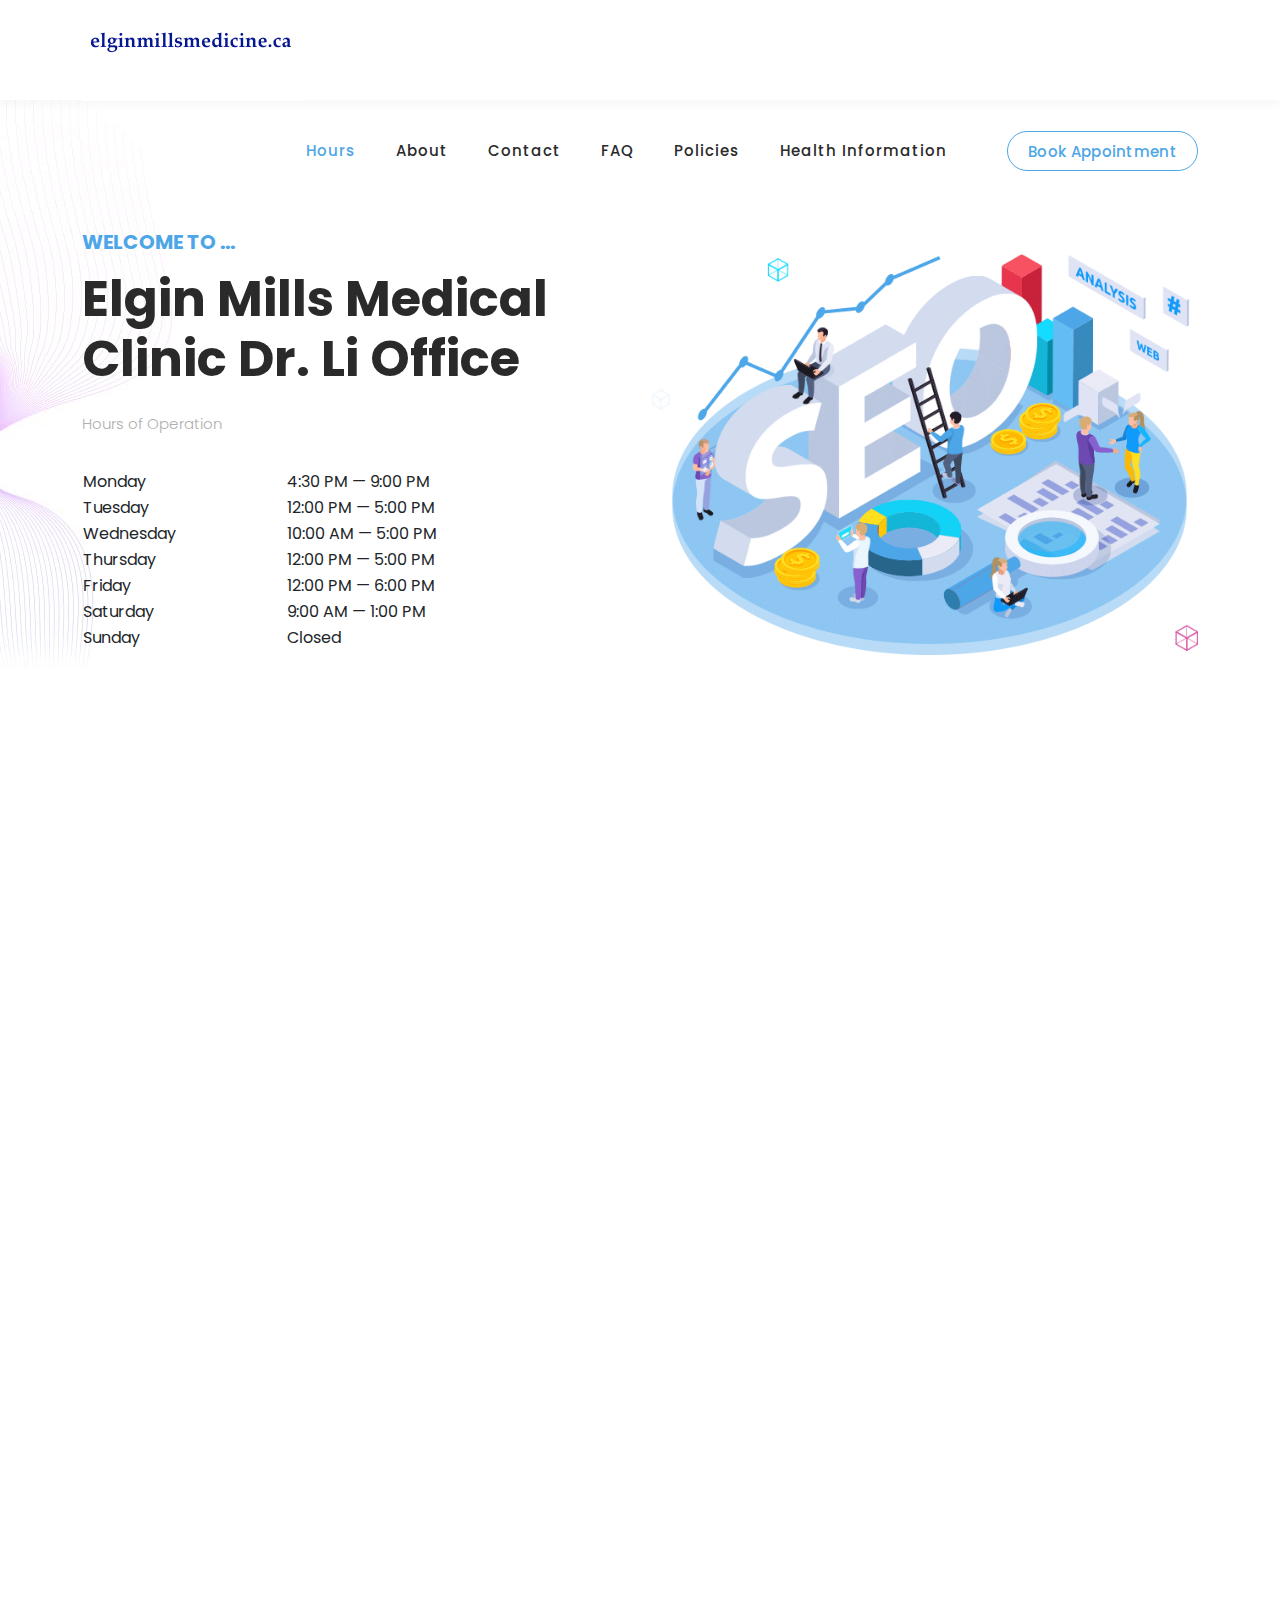
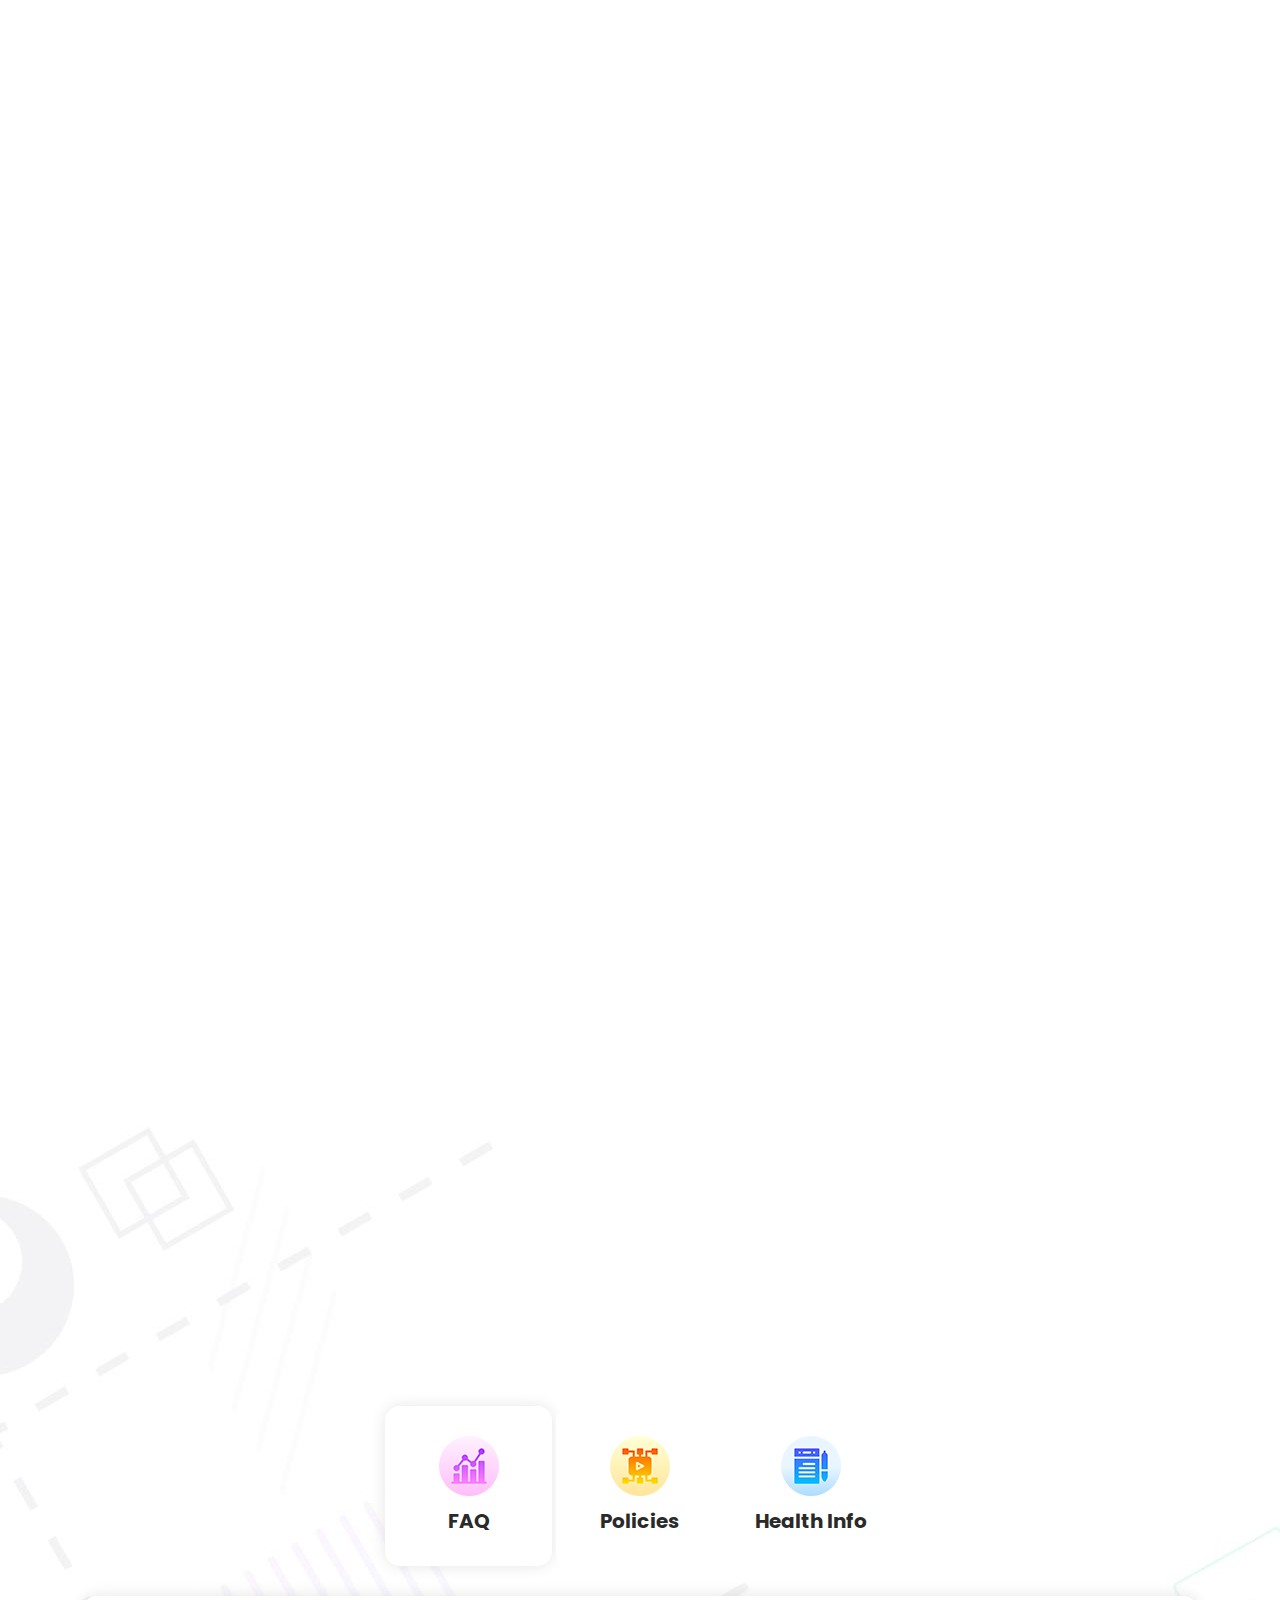
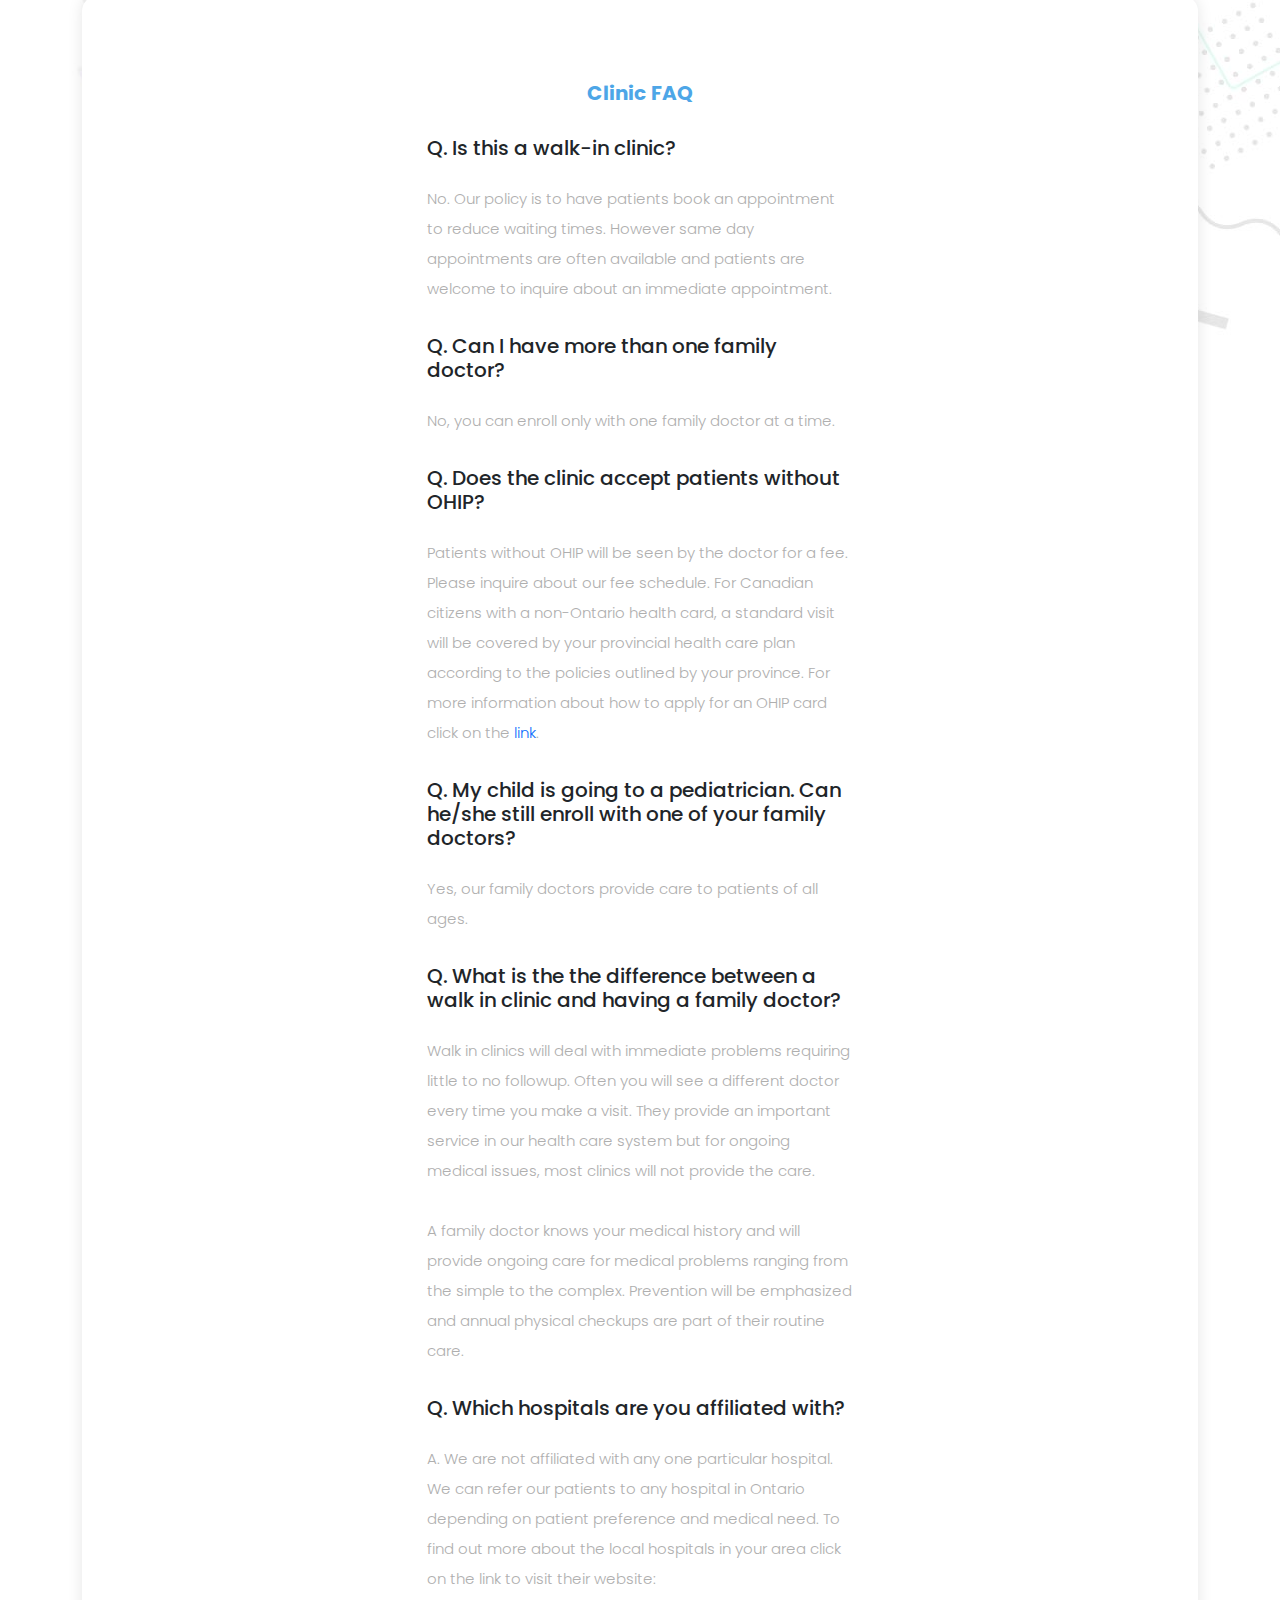
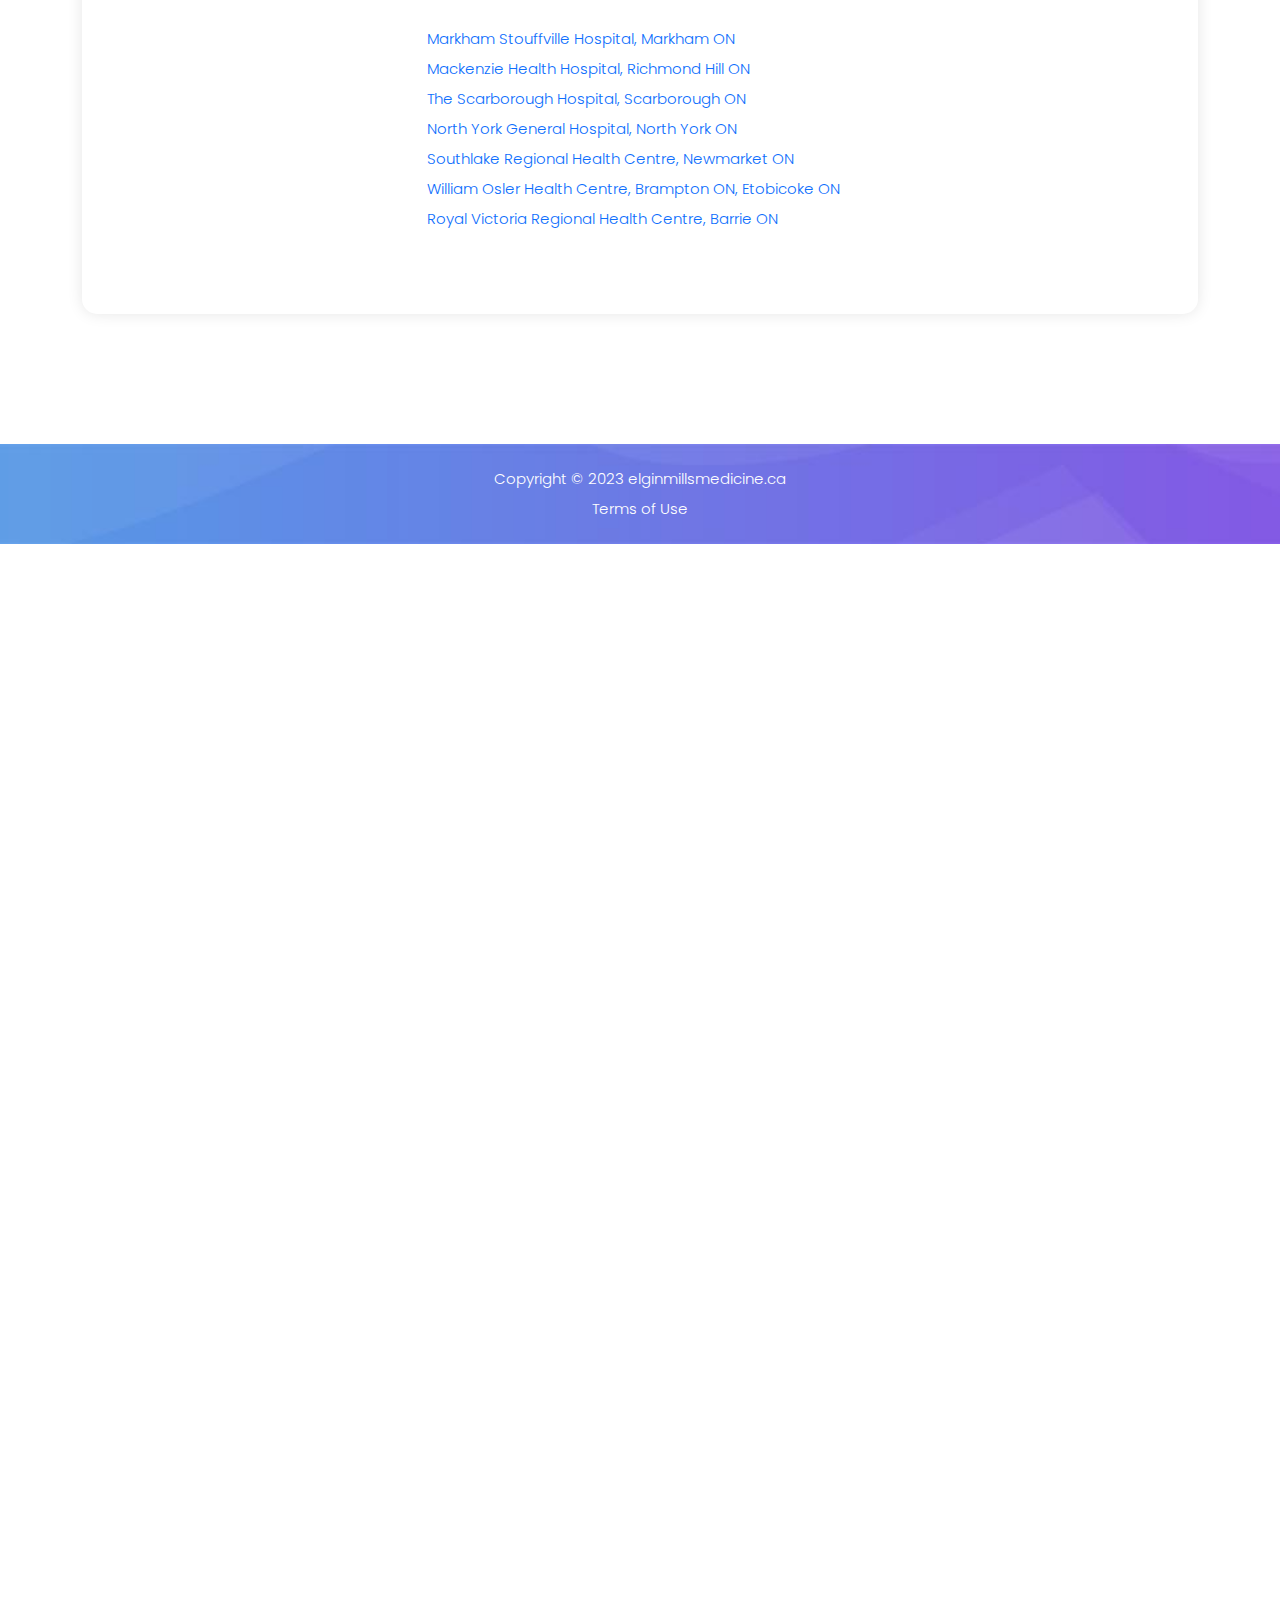
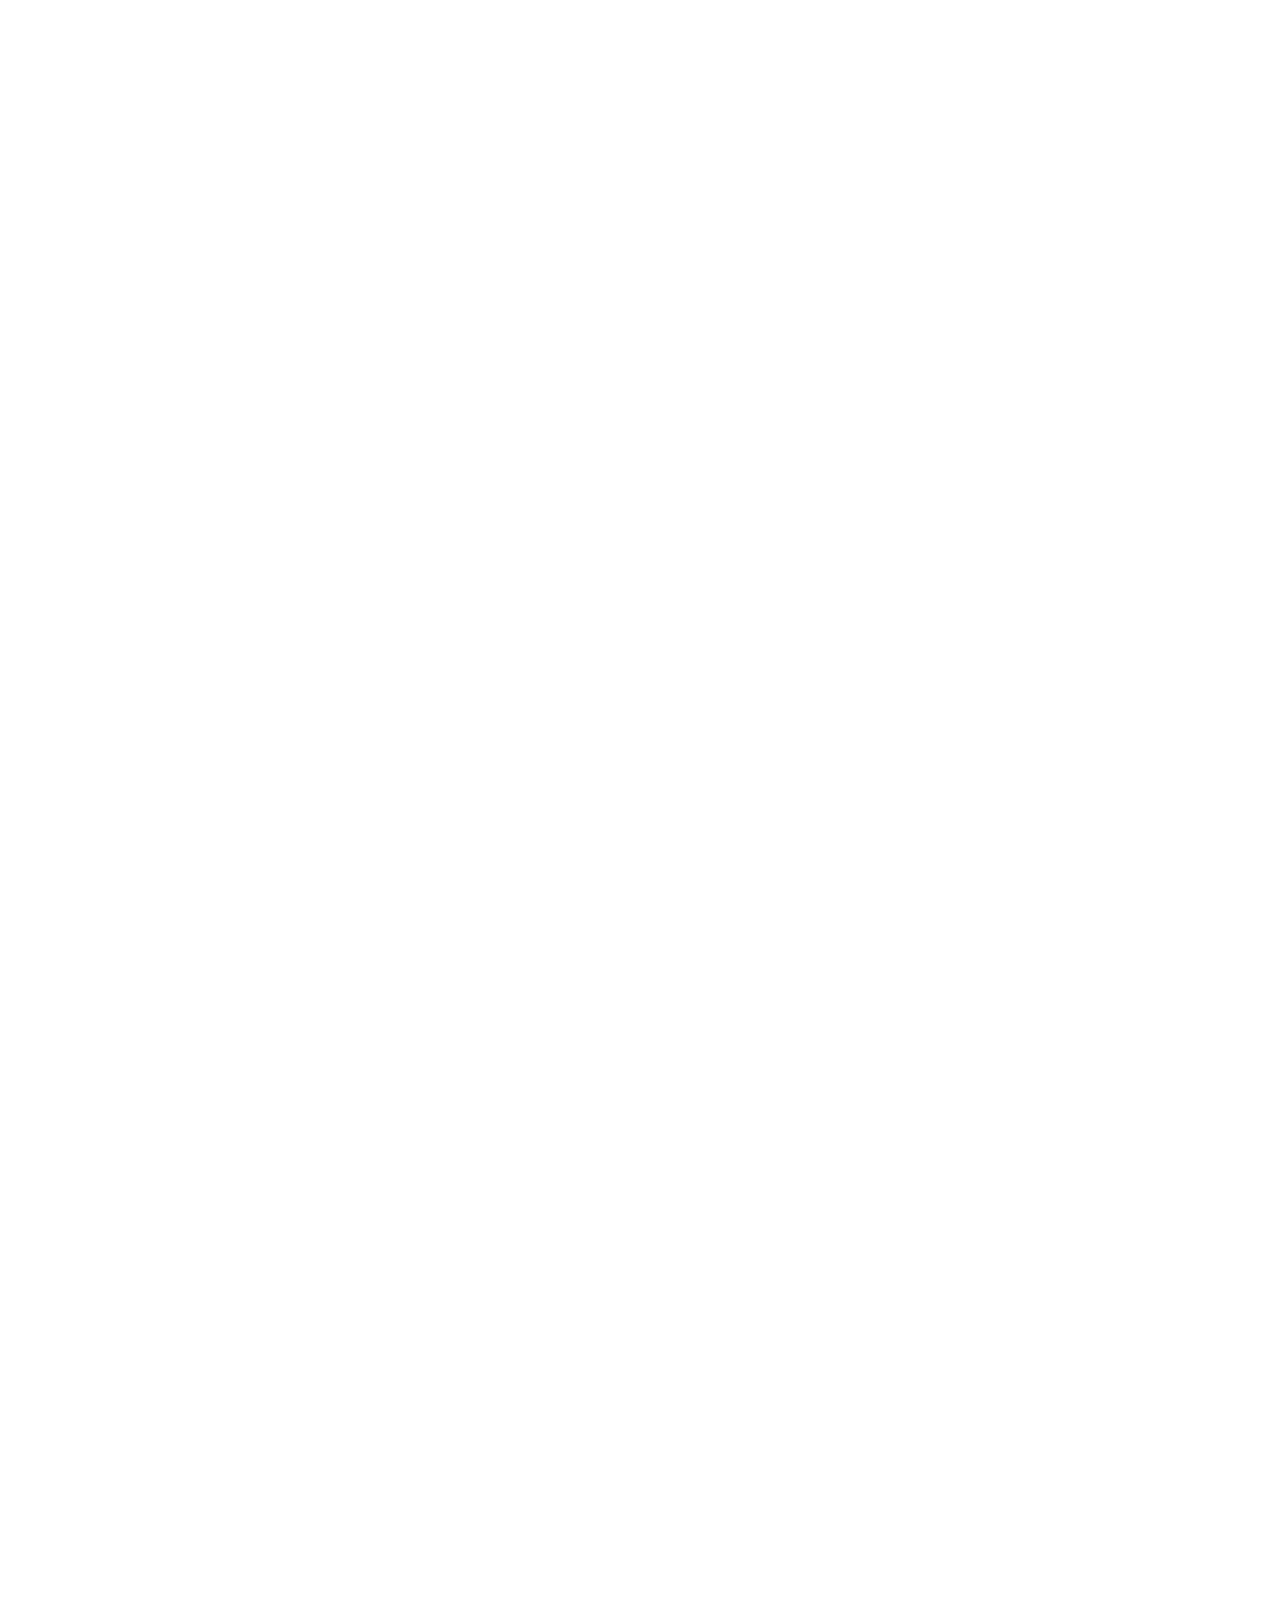
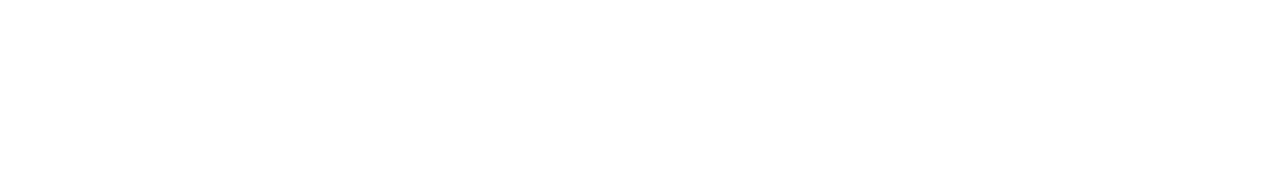
==== index.html @ 233da667 "Update and rename homepage_3.html to index.html" ====
<!DOCTYPE html>
<html lang="en">

  <head>

    <meta charset="UTF-8">
    <meta name="viewport" content="width=device-width, initial-scale=1, shrink-to-fit=no">
    <meta name="description" content="">
    <meta name="author" content="">
    <link rel="preconnect" href="https://fonts.googleapis.com">
    <link rel="preconnect" href="https://fonts.gstatic.com" crossorigin>
    <link href="https://fonts.googleapis.com/css2?family=Poppins:wght@100;200;300;400;500;600;700;800;900&display=swap" rel="stylesheet">

    <title>Test Website</title>

    <!-- Bootstrap core CSS -->
    <link href="vendor/bootstrap/css/bootstrap.min.css" rel="stylesheet">


    <!-- Additional CSS Files -->
    <link rel="stylesheet" href="assets/css/fontawesome.css">
    <link rel="stylesheet" href="assets/css/templatemo-digimedia-v3.css">
    <link rel="stylesheet" href="assets/css/animated.css">
    <link rel="stylesheet" href="assets/css/owl.css">
<!--

TemplateMo 568 DigiMedia

https://templatemo.com/tm-568-digimedia

-->
  </head>

<body>

  <!-- ***** Preloader Start ***** -->
  <div id="js-preloader" class="js-preloader">
    <div class="preloader-inner">
      <span class="dot"></span>
      <div class="dots">
        <span></span>
        <span></span>
        <span></span>
      </div>
    </div>
  </div>
  <!-- ***** Preloader End ***** -->

  <!-- Pre-header Starts 
  <div class="pre-header">
    <div class="container">
      <div class="row">
        <div class="col-lg-8 col-sm-8 col-7">
          <ul class="info">
            <li><a href="#"><i class="fa fa-envelope"></i>digimedia@company.com</a></li>
            <li><a href="#"><i class="fa fa-phone"></i>010-020-0340</a></li>
          </ul>
        </div>
        <div class="col-lg-4 col-sm-4 col-5">
          <ul class="social-media">
            <li><a href="#"><i class="fa fa-facebook"></i></a></li>
            <li><a href="#"><i class="fa fa-behance"></i></a></li>
            <li><a href="#"><i class="fa fa-twitter"></i></a></li>
            <li><a href="#"><i class="fa fa-dribbble"></i></a></li>
          </ul>
        </div>
      </div>
    </div>
  </div>
   Pre-header End -->

  <!-- ***** Header Area Start ***** -->
  <header class="header-area header-sticky wow slideInDown" data-wow-duration="0.75s" data-wow-delay="0s">
    <div class="container">
      <div class="row">
        <div class="col-12">
          <nav class="main-nav">
            <!-- ***** Logo Start ***** -->
            <a href="index.html" class="logo">
              <img src="assets/images/logo.png" alt="">
            </a>
            <!-- ***** Logo End ***** -->
            <!-- ***** Menu Start ***** -->
            <ul class="nav">
              <li class="scroll-to-section"><a href="#hours" class="active">Hours</a></li>
              <li class="scroll-to-section"><a href="#about">About</a></li>
              <li class="scroll-to-section"><a href="#contact">Contact</a></li>
              <li class="scroll-to-section"><a href="#minfo">FAQ</a></li>
              <li class="scroll-to-section"><a href="#minfo">Policies</a></li>
              <li class="scroll-to-section"><a href="#minfo">Health Information</a></li> 
              <li class="scroll-to-section"><div class="border-first-button"><a href="https://portal.indivicare.ca/b/emmc" target="_blank">Book Appointment</a></div></li> 
            </ul>        
            <a class='menu-trigger'>
                <span>Menu</span>
            </a>
            <!-- ***** Menu End ***** -->
          </nav>
        </div>
      </div>
    </div>
  </header>
  <!-- ***** Header Area End ***** -->

  <div class="main-banner wow fadeIn" id="hours" data-wow-duration="1s" data-wow-delay="0.5s">
    <div class="container">
      <div class="row">
        <div class="col-lg-12">
          <div class="row">
            <div class="col-lg-6 align-self-center">
              <div class="left-content show-up header-text wow fadeInLeft" data-wow-duration="1s" data-wow-delay="1s">
                <div class="row">
                  <div class="col-lg-12">
                    <h6>Welcome to ...</h6>
                    <h2>Elgin Mills Medical Clinic Dr. Li Office</h2>
                    <p>Hours of Operation</p>
                    <table style="border-collapse: collapse; width: 100%; margin-top: 20px;">
                      <tr>
                          <td><span style="display: inline-block; cursor: pointer; transition: color 0.3s;" class="operational-hours">Monday</span></td>
                          <td><span style="display: inline-block; cursor: pointer; transition: color 0.3s;" class="operational-hours">4:30 PM — 9:00 PM</span></td>
                      </tr>
                      <tr>
                          <td><span style="display: inline-block; cursor: pointer; transition: color 0.3s;" class="operational-hours">Tuesday</span></td>
                          <td><span style="display: inline-block; cursor: pointer; transition: color 0.3s;" class="operational-hours">12:00 PM — 5:00 PM</span></td>
                      </tr>
                      <tr>
                          <td><span style="display: inline-block; cursor: pointer; transition: color 0.3s;" class="operational-hours">Wednesday</span></td>
                          <td><span style="display: inline-block; cursor: pointer; transition: color 0.3s;" class="operational-hours">10:00 AM — 5:00 PM</span></td>
                      </tr>
                      <tr>
                          <td><span style="display: inline-block; cursor: pointer; transition: color 0.3s;" class="operational-hours">Thursday</span></td>
                          <td><span style="display: inline-block; cursor: pointer; transition: color 0.3s;" class="operational-hours">12:00 PM — 5:00 PM</span></td>
                      </tr>
                      <tr>
                          <td><span style="display: inline-block; cursor: pointer; transition: color 0.3s;" class="operational-hours">Friday</span></td>
                          <td><span style="display: inline-block; cursor: pointer; transition: color 0.3s;" class="operational-hours">12:00 PM — 6:00 PM</span></td>
                      </tr>
                      <tr>
                          <td><span style="display: inline-block; cursor: pointer; transition: color 0.3s;" class="operational-hours">Saturday</span></td>
                          <td><span style="display: inline-block; cursor: pointer; transition: color 0.3s;" class="operational-hours">9:00 AM — 1:00 PM</span></td>
                      </tr>
                      <tr>
                          <td><span style="display: inline-block;" class="operational-hours">Sunday</span></td>
                          <td>Closed</td>
                      </tr>
                    </table>
                  </div>
                  <!--
                  <div class="col-lg-12">
                    <div class="border-first-button scroll-to-section">
                      <a href="#contact">Free Quote</a>
                    </div>
                  </div>
                  -->
                </div>
              </div>
            </div>
            <div class="col-lg-6">
              <div class="right-image wow fadeInRight" data-wow-duration="1s" data-wow-delay="0.5s">
                <img src="assets/images/slider-dec-v3.png" alt="">
              </div>
            </div>
          </div>
        </div>
      </div>
    </div>
  </div>

  <div id="about" class="about section">
    <div class="container">
      <div class="row">
        <div class="col-lg-12">
          <div class="row">
            <div class="col-lg-6">
              <div class="about-left-image  wow fadeInLeft" data-wow-duration="1s" data-wow-delay="0.5s">
                <img src="assets/images/about-dec-v3.png" alt="">
              </div>
            </div>
            <div class="col-lg-6 align-self-center  wow fadeInRight" data-wow-duration="1s" data-wow-delay="0.5s">
              <div class="about-right-content">
                <div class="section-heading">
                  
                  <h4><em>ABOUT US</em></h4>
                  <div class="line-dec"></div>
                </div>
                <p>This website has been set up as a dynamic reference tool for your convenience. You can now easily find clinic information you may need, such as our physician and staff listings, clinic hours, policies, and directions to the clinic. Feel free to consult the patient handouts concerning visit preparations, common medical conditions and treatments that we provide, or our physicians’ individual sites to see who is taking new patients at this time.</p>
                
              </div>
            </div>
          </div>
        </div>
      </div>
    </div>
  </div>

  <div id="contact" class="contact-us section">
    <div class="container">
      <div class="row">
        <div class="col-lg-6 offset-lg-3">
          <div class="section-heading wow fadeIn" data-wow-duration="1s" data-wow-delay="0.5s">
            <!--<h6>Contact Us</h6>-->
            <h4><em>Contact</em> Us</h4>
            <div class="line-dec"></div>
          </div>
        </div>
        <div class="col-lg-12 wow fadeInUp" data-wow-duration="0.5s" data-wow-delay="0.25s">
          <form id="contact" action="" method="post">
            <div class="row">
              <div class="col-lg-12">
                <div class="contact-dec">
                  <img src="assets/images/contact-dec-v3.png" alt="">
                </div>
              </div>
              <div class="col-lg-5">
                <div id="map"> 
                  <iframe src="https://www.google.com/maps/embed?pb=!1m18!1m12!1m3!1d46000.54580742941!2d-79.45736578696709!3d43.896560199179845!2m3!1f0!2f0!3f0!3m2!1i1024!2i768!4f13.1!3m3!1m2!1s0x882b2a691e7198c5%3A0x353028f4ee068062!2sDr%20Xiao%20Qing%20Li!5e0!3m2!1sen!2sca!4v1693460345845!5m2!1sen!2sca" width="100%" height="636px" frameborder="0" style="border:0" allowfullscreen></iframe>
                </div>
              </div>
              <div class="col-lg-7">
                <div class="fill-form">
                  <div class="row">
                    <div class="icon-container">
                    <div class="d-flex align-items-center">
                      <div class="info-post col-lg-4">
                        <div class="icon">
                          <img src="assets/images/location-icon.png" alt=""> 
                          <br>
                          <h4>Location</h4>
                        </div>
                      </div>
                      <h3>hi</h3>
                    </div>
                    <div class="col-lg-4">
                      <div class="info-post">
                        <div class="icon">
                          <img src="assets/images/phone-icon.png" alt="">
                          <br>
                          <h4>Phone</h4>
                          
                        </div>
                      </div>
                    </div>
                    <div class="col-lg-4">
                      <div class="info-post">
                        <div class="icon">
                          <img src="assets/images/email-icon.png" alt="">
                          <br>
                          <h4>Email</h4>
                          
                        </div>
                      </div>
                    </div>
                    
                  </div>
                </div>
              </div>
            </div>
          </form>
        </div>
      </div>
    </div>
  </div>

  <div id="minfo" class="services section">
    <div class="container">
      <div class="row">
        <div class="col-lg-12">
          <div class="section-heading  wow fadeInDown" data-wow-duration="1s" data-wow-delay="0.5s">
            <!--<h6>More Information</h6>-->
            <h4>MORE <em>INFORMATION</em></h4>
            <div class="line-dec"></div>
          </div>
        </div>
        <div class="col-lg-12">
          <div class="naccs">
            <div class="grid">
              <div class="row">
                <div class="col-lg-12">
                  <div class="menu">
                    <div class="first-thumb active">
                      <div class="thumb">
                        <span class="icon"><img src="assets/images/service-icon-01.png" alt=""></span>
                        FAQ
                      </div>
                    </div>
                    <div>
                      <div class="thumb">                 
                        <span class="icon"><img src="assets/images/service-icon-02.png" alt=""></span>
                        Policies
                      </div>
                    </div>
                    <div>
                      <div class="thumb">                 
                        <span class="icon"><img src="assets/images/service-icon-03.png" alt=""></span>
                        Health Info
                      </div>
                    </div>
                  </div>
                </div> 
                <div class="col-lg-12">
                  <ul class="nacc">
                    <li class="active">
                      <div>
                        <div class="thumb">
                          <div class="row">
                            <div class="col-lg-6 mx-auto">
                              <div class="left-text">
                                <h4>Clinic FAQ</h4>
                                <h5>Q.  Is this a walk-in clinic?</h5>
                                <br>
                                <p font size="+1">No.  Our policy is to have patients book an appointment to reduce waiting times.  However same day appointments are often available and patients are welcome to inquire about an immediate appointment.</p>

                                <h5>Q.  Can I have more than one family doctor?</h5>
                                <br>
                                <p font size="+1">No, you can enroll only with one family doctor at a time.</p>
                                
                                <h5>Q.  Does the clinic accept patients without OHIP?</h5>
                                <br>
                                <p font size="+1">Patients without OHIP will be seen by the doctor for a fee.  Please inquire about our fee schedule.  For Canadian citizens with a non-Ontario health card, a standard visit will be covered by your provincial health care plan according to the policies outlined by your province.  For more information about how to apply for an OHIP card click on the <a href="http://www.health.gov.on.ca/en/public/programs/ohip/default.aspx">link</a>.</p>
                                

                                <h5>Q.  My child is going to a pediatrician.  Can he/she still enroll with one of your family doctors?</h5>
                                <br>
                                <p font size="+1">Yes, our family doctors provide care to patients of all ages.</p>
                                
                                <h5>Q.  What is the the difference between a walk in clinic and having a family doctor?</h5>
                                <br>
                                <p font size="+1">Walk in clinics will deal with immediate problems requiring little to no followup.  Often you will see a different doctor every time you make a visit.  They provide an important service in our health care system but for ongoing medical issues, most clinics will not provide the care. <br><br>
                                 A family doctor knows your medical history and will provide ongoing care for medical problems ranging from the simple to the complex.  Prevention will be emphasized and annual physical checkups are part of their routine care.
                                </p>
                                
                                <h5>Q.  Which hospitals are you affiliated with?</h5>
                                <br>
                                <p font size="+1">A.  We are not affiliated with any one particular hospital.  We can refer our patients to any hospital in Ontario depending on patient preference and medical need.  To find out more about the local hospitals in your area click on the link to visit their website:

                                  <br><br>
                                  <a href="www.msh.on.ca/">Markham Stouffville Hospital, Markham ON</a>
                                  <br>
                                  <a href="mackenziehealth.ca/">Mackenzie Health Hospital, Richmond Hill ON</a>
                                  <br>
                                  <a href="tsh.to/">The Scarborough Hospital, Scarborough ON</a>
                                  <br>
                                  <a href="www.nygh.on.ca/">North York General Hospital, North York ON</a>
                                  <br>
                                  <a href="www.southlakeregional.org/">Southlake Regional Health Centre, Newmarket ON</a>
                                  <br>
                                  <a href="www.williamoslerhc.on.ca/">William Osler Health Centre, Brampton ON, Etobicoke ON</a>
                                  <br>
                                  <a href="www.rvh.on.ca/">Royal Victoria Regional Health Centre, Barrie ON </a>
                                   
                                </p>
                                   
                                
                              </div>
                            </div>
                            <!-- <div class="col-lg-6 align-self-center">
                              <div class="right-image">
                                <img src="assets/images/services-image.jpg" alt="">
                              </div>
                            </div> -->
                          </div>
                        </div>
                      </div>
                    </li>
                    <li>
                      <div>
                        <div class="thumb">
                          <div class="row">
                            <div class="col-lg-6 mx-auto">
                              <div class="left-text">
                                <h4>Clinic Policies</h4>
                                <h5>General Office Policy</h5>
                                <p>
                                  <br>1. Your OHIP card must be presented at every visit. 
                                  <br>2. Please inform the receptionist of any changes to your address or phone number. 
                                  <br>3. A minimum of 24-hour notice is required to cancel your appointment, otherwise a missed appointment fee may be charged. 
                                  <br>4. Prescription renewals and requests will not be accepted by fax or phone. Please book an appointment if you need a prescription.
                                  <br>5. If Dr. Li is away and you have an acute illness, you may be seen in office by Dr. Tang, or you can go to your nearest walk-in clinic, urgent care clinic, or hospital emergency room.
                                  <br>6. Please be aware students and/or administrative volunteers may be working at the office under the supervision of regular staff.
                                  <br>
                                </p>
                                <h5>To improve scheduling & wait times</h5>
                                <p>
                                  <br>1. Please be on time for your appointment. If you are more than 15 minutes late you will be seen as a walk-in patient.
                                  <br>2. Please let the receptionist know the reason for your appointment at the time of booking. If it is a complicated problem, please ask for the last appointment of the day.
                                  <br>3. If you have multiple problems, please inform the doctor at the beginning of the visit (i.e. “I have three problems”). The doctor will not be able to address all your problems in one visit, however she can address the more serious problems and arrange for follow-up appointments.
                                  <br>
                                </p>
                                <h5>Results policy</h5>
                                <p>
                                  <br>All patients will receive a call from our office whether your results are normal or abnormal.  If your results are normal, the receptionist will tell you that your result is normal and that you do not need to come back to see your doctor. If your results are abnormal, the receptionist will tell you that your result is abnormal and that you need to book an appointment to see your doctor.
                                  <br><br>If you do not receive a call from us, either your phone number is not correct or some of your results are missing. It is your responsibility to call us back and inform us that you have not received your results.  
                                </p>
                                <table>
                                  <tr>
                                      <td><span class="operational-hours">Test</span></td>
                                      <td><span class="operational-hours">Turnaround Time</span></td>
                                  </tr>
                                  <tr>
                                      <td><span class="operational-hours">Diagnostic Imaging (Mammogram, Bone Density, X-Ray, Ultrasound, Nuclear Medicine, Fluoroscopy)</span></td>
                                      <td><span class="operational-hours">7 business days</span></td>
                                  </tr>
                                  <tr>
                                      <td><span class="operational-hours">Lab Results- Routine</span></td>
                                      <td><span class="operational-hours">7 business days</span></td>
                                  </tr>
                                  <tr>
                                      <td><span class="operational-hours">Lab Results- Public Health (e.g., HIV, STDs, VDRL, prenatal tests)</span></td>
                                      <td><span class="operational-hours">14 business days</span></td>
                                  </tr>
                                  <tr>
                                      <td><span class="operational-hours">MRI/CT Results</span></td>
                                      <td><span class="operational-hours">2 weeks</span></td>
                                  </tr>
                                  <tr>
                                      <td><span class="operational-hours">Paps, Biopsies</span></td>
                                      <td><span class="operational-hours">4 weeks</span></td>
                                  </tr>
                              </table>
                              <br>
                              <h5>Referrals</h5>
                              <br>
                              <p>
                                If a referral to a specialist is being made for you by our office, either our office or the specialist’s office will contact you with the appointment time. Our goal is to have and appointment date for you within two weeks of your visit to our clinic; however, due to wait lists at the specialist’s office, you may not be contacted within 2 weeks. Some specialists wait times are longer, for example: orthopedic surgeons and psychiatrists.  Please speak with the receptionist 
                                on your way out to find out how long the wait time is for your specialist. Please call us back after 2 weeks or 4 weeks depending on the type of specialist.
                              </p>
                              <br>
                              <h5>Controlled Medications</h5>
                              <br>
                              <p>
                                Some medications, such as sleeping pills (“benzodiazepines”), pain medications (“narcotics”) and ADHD medications have special prescribing rules. This is for your safety as these rules help you to minimize the risks of overuse and side effects, and ensure proper usage.
                                <br>
                                We do not prescribe controlled substances to patients who are not our patients. We do not provide refills earlier then the times decided at the prescribing visit. We ask that all patients receive these medications from only one doctor and fill these prescriptions at only one pharmacy. Any irregularities may lead to the medication no longer being prescribed.
                              </p>
                              <br>
                              <h5>Behaviours</h5>
                              <br>
                              <p>
                                Our front staff are specially chosen and trained to help patients. They are here to arrange your appointments with Dr. Li and specialists, communicate with hospitals and other health facilities when needed, help you to get all kinds of paperwork done and more.  They make every effort to make your visit as pleasant and comfortable as possible. In turn, we ask that your behaviour is respectful to our staff. There is a zero tolerance for abuse of any kind and any abuse may lead to your dismissal from the practice.
                                <br>
                                In order to provide you with the best possible care, a satisfactory doctor-patient relationship is necessary. If for any reason, this relationship becomes compromised, then it may be best for both parties to end the relationship. If this occurs you will be given written notification as per the CPSO guidelines, and as per the guidelines we will provide emergency medical care for up to three months or when you find a new family doctor, whichever comes first.
                              </p>
                              <br>
                              <h5>Privacy policy</h5>
                              <br>
                              <p>
                                We respect our patients and patient confidentiality. We will not disclose patient information to any 3rd party without the patient’s prior written consent (except when required by law). We ask for the same respect in return. If you have any comments or complaints, you can forward to Dr. Li by letter or you can speak with us directly. We do value your input. 
                              </p>
                              <br>
                              </div>
                            </div>
                            <!-- <div class="col-lg-6 align-self-center">
                              <div class="right-image">
                                <img src="assets/images/services-image-02.jpg" alt="">
                              </div>
                            </div> -->
                          </div>
                        </div>
                      </div>
                    </li>
                    <!---
                    <li>
                      <div>
                        <div class="thumb">
                          <div class="row">
                            <div class="col-lg-6 mx-auto">
                              <div class="left-text">
                                <h4>Clinic Health Information</h4>
                                <br>
                                <h5>AIDS</h5>
                                <br>
                                
                                <a href="http://www.nlm.nih.gov/medlineplus/aids.html">AIDS: MEDLINEplus - National Library of Medicine</a>
                                <br>

                                <a href="http://cdnaids.ca/">Canadian Aids Society</a>
                                <br>
                              
                                <a href="http://www.clearinghouse.cpha.ca/">Canadian HIV/AIDS Clearinghouse</a>
                                <br>
                              
                                <a href="http://www.catie.ca/">Community AIDS Treatment Information Exchange</a>
                                <br>
                              
                                <a href="http://www.hivnet.ubc.ca/e/home/">Canadian HIV Trials Network</a>
                                <br>
                              
                                <a href="http://www.aidslaw.ca/">Canadian HIV/AIDS Legal Network</a>
                                <br>
                              
                                <a href="http://www.phac-aspc.gc.ca/publicat/aids-sida/index.html">Health Canada - HIV and AIDS in Canada</a>
                                <br>
                              
                                <a href="http://www.pwn-wave.ca/">WAVE Women & AIDS Virtual Education</a>
                                <br>
                                
                                <br>
                                <h5>Allergies and Asthma</h5>
                                <br>

                                <a href="http://www.foodallergy.org/">Food Allergy & Anaphylaxis Network</a>
                                <br>
                              
                                <a href="http://www.aaaai.org/patients.stm">American Academy of Allergy, Asthma & Immunology-Patients & Consumers Center</a>
                                <br>
                              
                                <a href="http://www.anaphylaxis.org/">Anaphylaxis Canada</a>
                                <br>
                              
                                <a href="http://www.asthma.ca/">Asthma Society of Canada</a>
                                <br>
                              
                                <a href="http://www.aaia.ca/">Allergy/Asthma Information Association</a>
                                <br>
                              
                                <a href="http://www.aaaai.org/patients.stm">Consumers Center</a>
                                <br>
                              
                            
                                <br>
                                <h5>Alternative Medicine</h5>
                                <br>
                              
                                <a href="http://www.healthy.net/">Health World Online</a>
                                <br>
                              
                                <a href="http://nccam.nih.gov/">National Center for Complementary and Alternative Medicine - National Institutes of Health</a>
                                <br>
                              
                                <a href="http://www.camline.ca/about/about.html">CAMline</a>
                                <br>
                              
                                <a href="http://www.nlm.nih.gov/medlineplus/druginfo/herb_All.html">Herbs and supplements - Medlineplus</a>
                                <br>
                              
                            
                                <br>
                                <h5>Alzheimer Disease</h5>
                              
                                <a href="http://www.alz.org/">Alzheimer's Association</a>
                                <br>
                              
                                <a href="http://www.nlm.nih.gov/medlineplus/alzheimersdisease.html">Alzheimer's Disease - MedlinePlus</a>
                                <br>
                              
                                <a href="http://www.alzheimer.ca/">Alzheimer Society Canada</a>
                                <br>
                              
                            
                                <br>
                                <h5>Arthritis</h5>
                                <br>
                              
                                <a href="http://www.nlm.nih.gov/medlineplus/arthritis.html">Arthritis - MedlinePlus</a>
                                <br>
                              
                                <a href="http://www.arthritis.org/">Arthritis Foundation</a>
                                <br>
                              
                                <a href="http://www.arthritis.ca/home.html">Arthritis Society</a>
                                <br>
                              
                                <a href="http://www.phac-aspc.gc.ca/seniors-aines/pubs/info_sheets/arthritis/arthritis_e.htm">Arthritis - Public health Agency of Canada</a>
                                <br>
                              
                            
                                <br>
                                <h5>Cancer</h5>
                              
                                <a href="http://www.bccancer.bc.ca/PPI/default.htm">B.C. Cancer Agency: Patients/Public Information</a>
                                <br>
                              
                                <a href="http://www.cancer.ca/">Canadian Cancer Society</a>
                                <br>
                              
                                <a href="http://www.cancer.gov/cancer_information/">Cancer.gov - US National Cancer Institute</a>
                                <br>
                              
                                <a href="http://www.leukemia.org/">Leukemia & Lymphoma Society</a>
                                <br>
                              
                                <a href="http://www.meds.com/">Medicine Online</a>
                                <br>
                              
                                <a href="http://www.plwc.org/portal/site/PLWC">People living with cancer - American Society of Clinical Oncology</a>
                                <br>
                              
                                <a href="http://www.ccac-accc.ca/">Colorectal Cancer Association of Canada</a>
                                <br>
                              
                                <a href="http://www.tctca.org/">Canadian Testicular Cancer Association</a>
                                <br>
                              
                            
                                <br>
                                <h5>Cardiovascular Problems</h5>
                                <br>
                              
                                <a href="http://www.americanheart.org/">American Heart Association</a>
                                <br>
                              
                                <a href="http://www.ccn.on.ca/">Cardiac Care Network of Ontario</a>
                                <br>
                              
                                <a href="http://ww1.heartandstroke.ca/">Heart and Stroke Foundation of Canada</a>
                                <br>
                              
                                <a href="http://www.vascularweb.org/">Vascular Web</a>
                                <br>
                              
                            
                                <br>
                                <h5>Children's Health</h5>
                                <br>
                              
                                <a href="http://www.phac-aspc.gc.ca/pau-uap/paguide/child_youth/">Canada's Physical Activity Guides for Children and Youth - Health Canada</a>
                                <br>
                              
                                <a href="http://www.caringforkids.cps.ca/">Caring For Kids - Canadian Paediatric Society</a>
                                <br>
                              
                                <a href="http://www.kidshealth.org/">Kids Health</a>
                                <br>
                              
                                <a href="http://www.phac-aspc.gc.ca/fasd-etcaf/index.html">Fetal Alcohol Spectrum Disorder - Public Health Agency of Canada</a>
                                <br>
                              
                                <a href="http://www.hc-sc.gc.ca/hl-vs/jfy-spv/children-enfants_e.html">Just for You: Kids - Health Canada</a>
                                <br>
                              
                                <a href="http://www.sickkids.on.ca/safekids/">Safe Kids Canada</a>
                                <br>
                              
                                <a href="http://www.immunize.cpha.ca/">Canadian Coalition for Immunization Awareness and Promotion</a>
                                <br>
                              
                                <a href="http://www.cich.ca/">Canadian Institute of Child Health</a>
                                <br>
                              
                                <a href="http://www.motherisk.org/">Motherisk</a>
                                <br>
                              
                                <a href="http://hc-sc.gc.ca/hl-vs/jfy-spv/children-enfants_e.html">Just for you - Children. Health Canada</a>
                                <br>
                              
                            
                                <br>
                                <h5>Disability</h5>
                                <br>
                              
                                <a href="http://www.ldonline.org/">LD Online (Learning Disabilities Online)</a>
                                <br>
                              
                                <a href="http://www.ldac-taac.ca/">Learning Disabilities Association of Canada</a>
                                <br>
                              
                                <a href="http://www.nlm.nih.gov/medlineplus/learningdisorders.html">Learning Disorders - MedlinePlus</a>
                                <br>
                              
                                <a href="http://www.nidmar.ca/index.htm">National Institute of Disability Management and Research</a>
                                <br>
                              
                                <a href="http://www.waramps.ca/">War Amps</a>
                                <br>
                              
                                <a href="http://www.ablelink.org/public/default.htm">Ability Online</a>
                                <br>
                              
                                <a href="http://www.cacl.ca/">Canadian Association for Community Living</a>
                                <br>
                              
                                <a href="http://www.cailc.ca/">Canadian Association of Independent Living Centres</a>
                                <br>
                              
                                <a href="http://www.canparaplegic.org/">Canadian Paraplegic Association</a>
                                <br>
                              
                            
                                <br>
                                <h5>Down Syndrome</h5>
                                <br>
                              
                                <a href="http://www.cdss.ca/">Canadian Down Syndrome Society</a>
                                <br>
                              
                                <a href="http://www.ndss.org/">National Down Syndrome Society</a>
                                <br>
                              
                            
                                <br>
                                <h5>Epilepsy</h5>
                                <br>
                              
                                <a href="http://www.epilepsymatters.com/">Canadian Epilepsy Alliance</a>
                                <br>
                              
                                <a href="http://www.nlm.nih.gov/medlineplus/epilepsy.html">Epilepsy - MedlinePlus</a>
                                <br>
                              
                                <a href="http://www.epilepsy.ca/">Epilepsy Canada</a>
                                <br>
                              
                            
                                <br>
                                <h5>Eye conditions and blindness</h5>
                                <br>
                              
                                <a href="http://www.opto.ca/">Canada Association of Optometrists</a>
                                <br>
                              
                                <a href="http://www.cnib.ca/">Canadian National Institute of the Blind</a>
                                <br>
                              
                                <a href="http://www.eyesite.ca/english/public-information/index.htm">Canadian Ophthalmological Society - Public Information</a>
                                <br>
                              
                                <a href="http://www.eyeinstitute.net/main.html">University of Ottawa Eye Institute</a>
                                <br>
                              
                                <a href="http://www.cma.ca/index.cfm/ci_id/46488/la_id/1.htm">Laser eye surgery - Canadian Ophthalmological Society</a>
                                <br>
                              
                            
                                <br>
                                <h5>Fitness</h5>
                                <br>
                              
                                <a href="http://www.phac-aspc.gc.ca/pau-uap/paguide/index.html">Canada's Physical Activity Guide</a>
                                <br>
                              
                                <a href="http://www.acsm.org/health+fitness/index.htm">Health and Fitness Information - American College of Sports Medicine</a>
                                <br>
                              
                                <a href="http://www.sportmedbc.com/">SportMed: Best Practices in Sport Health, Sport Safety, and Sport Training</a>
                                <br>
                              
                                <a href="http://www.nlm.nih.gov/medlineplus/sportsfitness.html">Sports Fitness - MedlinePlus</a>
                                <br>
                              
                                <a href="http://www.time-to-run.com/canada/index.html">Time to Run</a>
                                <br>
                              
                                <a href="http://www.alcoa.ca/">Active Living Coalition for Older Adults</a>
                                <br>
                              
                                <a href="http://www.phac-aspc.gc.ca/pau-uap/fitness/?rd=active_eng">Active Living - Public Health Agency of Canada</a>
                                <br>
                              
                                <a href="http://www.cflri.ca/">Canadian Fitness and Lifestyle Research Institute</a>
                                <br>
                              
                            
                                <br>
                                <h5>Food and Nutrition</h5>
                                <br>
                              
                                <a href="http://www.dietitians.ca/public/content/eat_well_live_well/english/index.asp">Eat Well, Live Well - Dietitians of Canada</a>
                                <br>
                              
                                <a href="http://www.hc-sc.gc.ca/fn-an/index_e.html">Food and Nutrition - Health Canada</a>
                                <br>
                              
                                <a href="http://www.inspection.gc.ca/english/fssa/concen/concene.shtml">Consumer Centre - Canadian Food Inspection Agency</a>
                                <br>
                              
                                <a href="http://www.eatrightontario.ca/Doorway.aspx">Eat Right Ontario</a>
                                <br>
                              
                            
                                <br>
                                <h5>Grief and Caregiving</h5>
                                <br>
                              
                                <a href="http://www.bereavedfamilies.net/">Bereaved Families Online Support Centre</a>
                                <br>
                              
                                <a href="http://www.vac-acc.gc.ca/clients/sub.cfm?source=health/caregiving">Caregiving - Veterans Affairs Canada</a>
                                <br>
                              
                                <a href="http://www.caregiver.on.ca/">Caregiver Network</a>
                                <br>
                              
                                <a href="http://www.alzheimer.ca/english/care/caregivers-intro.htm">Caregiver Support - Alzheimer Society</a>
                                <br>
                              
                                <a href="http://www.phare-lighthouse.com/en/default.aspx">Lighthouse: Children and Families (for Quebec residents)</a>
                                <br>
                              
                                <a href="http://www.virtualhospice.ca/">Canadian Virtual Hospice</a>
                                <br>
                              
                            
                                <br>
                                <h5>Hearing Disorders and Deafness</h5>
                                <br>
                              
                                <a href="http://www.canadianaudiology.ca/">Canadian Academy of Audiology - Consumer Information</a>
                                <br>
                              
                                <a href="http://www.chs.ca/index.html">Canadian Hearing Society</a>
                                <br>
                              
                                <a href="http://www.nlm.nih.gov/medlineplus/hearingdisordersdeafness.html">Hearing Disorders and Deafness - MedlinePlus</a>
                                <br>
                              
                                <a href="http://www.kadis.com/ta/tinnitus.htm">Tinnitus Association of Canada</a>
                                <br>
                              
                                <a href="http://www.thfc.ca/">Hearing Foundation of Canada</a>
                                <br>
                              
                            
                                <br>
                                <h5>Kidney Diseases</h5>
                                <br>
                              
                                <a href="http://www.nlm.nih.gov/medlineplus/kidneydiseasesgeneral.html">Kidney Diseases - MedlinePlus</a>
                                <br>
                              
                                <a href="http://www.kidney.ca/">Kidney Foundation of Canada</a>
                                <br>
                              
                                <a href="http://kidney.niddk.nih.gov/">National Kidney and Urologic Diseases Information Clearinghouse</a>
                                <br>
                              
                            
                                <br>
                                <h5>Men's Health</h5>
                                <br>
                              
                                <a href="http://www.cpcn.org/">Canadian Prostate Cancer Network</a>
                                <br>
                              
                                <a href="http://www.medbroadcast.com/channel_main.asp?channel_id=1002/">Men's Health - Medbroadcast.com</a>
                                <br>
                              
                                <a href="http://www.nlm.nih.gov/medlineplus/menshealthgeneral.html">Men's Health - MedlinePlus</a>
                                <br>
                              
                                <a href="http://www.library.utoronto.ca/medicine/prostate/">The Prostate Centre - University of Toronto</a>
                                <br>
                              
                                <a href="http://www.fda.gov/fdac/features/196_test.html">Testicular Cancer - US Food and Drug Administration</a>
                                <br>
                              
                                <a href="http://www.nlm.nih.gov/medlineplus/erectiledysfunction.html">Erectile Dysfunction - MedlinePlus</a>
                                <br>
                              
                                <a href="http://www.hc-sc.gc.ca/hl-vs/jfy-spv/men-hommes_e.html">Just for You: Men - Health Canada</a>
                                <br>
                              
                                <a href="http://www.mayoclinic.com/health/mens-health/MC99999">Men's Health Center - MayoClinic.com</a>
                                <br>
                              
                                <a href="http://www.prostatecancer.ca/">Prostate Cancer Research Foundation of Canada</a>
                                <br>
                              
                                <a href="http://www.tctca.org/">Canadian Testicular Cancer Association</a>
                                <br>
                              
                            
                                <br>
                                <h5>Mental Health</h5>
                                <br>
                              
                                <a href="http://www.aacap.org/page.ww?name=Resources+for+Families&amp;section=Resources+for+Families">American Academy of Child & Adolescent Psychiatry:Resources for Families</a>
                                <br>
                              
                                <a href="http://www.depression-screening.org/">depression-screening.org - National Mental Health Association</a>
                                <br>
                              
                                <a href="http://www.mentalhealth.com/">Internet Mental Health</a>
                                <br>
                              
                                <a href="http://www.cmha.ca/bins/content_page.asp?cid=3&amp;lang=1">Understanding Mental Illness - Canadian Mental Health Association</a>
                                <br>
                              
                                <a href="http://www.suicideprevention.ca/">Canadian Association for Suicide Prevention</a>
                                <br>
                              
                                <a href="http://www.cpa.ca/">Canadian Psychological Association</a>
                                <br>
                              
                                <a href="http://www.aacap.org/page.ww?section=Facts+for+Families&amp;name=Facts+for+Families">Facts for Families - American Academy of Child & Adolescent Psychiatry</a>
                                <br>
                              
                                <a href="http://www.cmha.ca/">Canadian Mental Health Association</a>
                                <br>
                              
                                <a href="http://publications.cpa-apc.org/browse/sections/5">Mental Illness Awareness Brochures - Canadian Psychiatric Association</a>
                                <br>
                              
                                <a href="http://www.fmm-mif.ca/">Mental Illness Foundation</a>
                                <br>
                              
                                <a href="http://www.schizophrenia.ca/">Schizophrenia Society of Canada</a>
                                <br>
                              
                                <a href="http://www.phac-aspc.gc.ca/ccdpc-cpcmc/topics/mental_e.html">Mental Illnesses - Public Health Agency of Canada</a>
                                <br>
                              
                                <a href="http://www.canmat.org/">Canadian Network for Mood and Anxiety Treatments</a>
                                <br>
                              
                            
                                <br>
                                <h5>Multiple Sclerosis</h5>
                                <br>
                              
                                <a href="http://www.msif.org/en/">Multiple Sclerosis International Federation</a>
                                <br>
                              
                                <a href="http://www.mssociety.ca/">Multiple Sclerosis Society of Canada</a>
                                <br>
                              
                            
                                <br>
                                <h5>Neurological Disorders</h5>
                                <br>
                              
                                <a href="http://www.ninds.nih.gov/health_and_medical/disorder_index.htm">National Institute of Neurological Disorders and Stroke:Information for Patients</a>
                                <br>
                              
                                <a href="http://canadianneuropathyassociation.org/">Canadian Neuropathy Association</a>
                                <br>
                              
                            
                                <br>
                                <h5>Osteoporosis</h5>
                                <br>
                              
                                <a href="http://www.pslgroup.com/OSTEOPOROSIS.HTM#TOPMENU">Osteoporosis - Doctor's Guide to the Internet</a>
                                <br>
                              
                                <a href="http://www.nof.org/">National Osteoporosis Foundation</a>
                                <br>
                              
                                <a href="http://www.osteoporosis.ca/english/home/default.asp?s=1">Osteoporosis Society of Canada</a>
                                <br>
                              
                            
                                <br>
                                <h5>Parkinson Disease</h5>
                                <br>
                              
                                <a href="http://www.michaeljfox.org/">Michael J. Fox Foundation for Parkinson's Research</a>
                                <br>
                              
                                <a href="http://www.parkinson.ca/">Parkinson Society of Canada</a>
                                <br>
                              
                                <a href="http://www.nlm.nih.gov/medlineplus/parkinsonsdisease.html">Parkinson's Disease - MedlinePlus</a>
                                <br>
                              
                                <a href="http://www.ninds.nih.gov/parkinsonsweb/index.htm">Parkinson's Disease Research Web</a>
                                <br>
                              
                                <a href="http://www.parkinsonquebec.ca/">Parkinson Society Quebec</a>
                                <br>
                              
                            
                                <br>
                                <h5>Plastic Surgery</h5>
                                <br>
                              
                                <a href="http://www.plasticsurgery.ca/">Canadian Society of Plastic Surgeons - Surgery information</a>
                                <br>
                              
                            
                                <br>
                                <h5>Poisoning</h5>
                                <br>
                              
                                <a href="http://www.aapcc.org/">American Association of Poison Control Centers</a>
                                <br>
                              
                            
                                <br>
                                <h5>Severe Acute Respiratory Syndrome (SARS)</h5>
                                <br>
                              
                                <a href="http://www.cdc.gov/ncidod/sars/">Centers for Disease Control (U.S.)</a>
                                <br>
                              
                                <a href="http://www.hc-sc.gc.ca/english/protection/warnings/sars/index.html">Health Canada Online</a>
                                <br>
                              
                                <a href="http://www.nlm.nih.gov/medlineplus/severeacuterespiratorysyndrome.html">Medline Plus</a>
                                <br>
                              
                                <a href="http://www.cma.ca/index.cfm/ci_id/3285/la_id/1.htm">Questions and Answers for the Public - Canadian Medical Association</a>
                                <br>
                              
                                <a href="http://www.who.int/csr/sars/en/">World Health Organization</a>
                                <br>
                              
                                <a href="http://www.phac-aspc.gc.ca/sars-sras/index.html">SARS Severe Acute Respiratory Syndrome - Public Health Agency of Canada</a>
                                <br>
                              
                            
                                <br>
                                <h5>Sexual Health</h5>
                                <br>
                              
                                <a href="http://www.sexualityandu.ca/home_e.aspx">www.sexualityandu.ca - Society of Obstetricians and Gynaecologists of Canada</a>
                                <br>
                              
                                <a href="http://www.siecus.org/">Sexuality Information and Education Council of the US</a>
                                <br>
                              
                            
                                <br>
                                <h5>Sexually Transmitted Diseases</h5>
                                <br>
                              
                                <a href="http://www.cdc.gov/nchstp/od/nchstp.html">National Center for HIV, STD and TB Prevention</a>
                                <br>
                              
                                <a href="http://www.phac-aspc.gc.ca/std-mts/">Sexual Health and Sexually Transmitted Infections - Health Canada</a>
                                <br>
                              
                                <a href="http://www.cdc.gov/nchstp/dstd/disease_info.htm">Sexually Transmitted Diseases Fact & Information</a>
                                <br>
                              
                                <a href="http://www.noah-health.org/en/infectious/std/">Ask Noah - about STDs</a>
                                <br>
                              
                            
                                <br>
                                <h5>Sleep Disorders</h5>
                                <br>
                              
                                <a href="http://www.rohcg.on.ca/programs-and-services/factsheets/sleep-disorders-disorders-e.cfm">Royal Ottawa Health Care Group - Sleep Disorders Centre</a>
                                <br>
                              
                                <a href="http://www.nlm.nih.gov/medlineplus/sleepdisorders.html">Sleep Disorders - MedlinePlus</a>
                                <br>
                              
                            
                                <br>
                                <h5>Smoking Cessation</h5>
                                <br>
                              
                                <a href="http://www.hc-sc.gc.ca/hecs-sesc/tobacco/index.html">Go smokefree - Health Canada</a>
                                <br>
                              
                                <a href="http://www.ncth.ca/index.html">National Clearinghouse on Tobacco and Health</a>
                                <br>
                              
                                <a href="http://tobacco.who.int/">Tobacco Free Initiative - World Health Organization</a>
                                <br>
                              
                                <a href="http://www.cdc.gov/tobacco/">Tobacco Information and Prevention Source - U.S. Centres for Disease Control</a>
                                <br>
                              
                                <a href="http://www.cctc.ca/">Canadian Council for Tobacco Control</a>
                                <br>
                              
                            
                                <br>
                                <h5>Substance Abuse</h5>
                                <br>
                              
                                <a href="http://www.ccsa.ca/">Canadian Centre on Substance Abuse</a>
                                <br>
                              
                                <a href="http://www.camh.net/">Centre for Addiction and Mental Health</a>
                                <br>
                              
                                <a href="http://ncadi.samhsa.gov/default.aspx">US National Clearinghouse for Alcohol and Drug Information</a>
                                <br>
                              
                            
                                <br>
                                <h5>Travel Medicine</h5>
                                <br>
                              
                                <a href="http://www.csih.org/en/travelhealth/index.asp">Canadian Society for International Health-Travellers' Health Centres</a>
                                <br>
                              
                                <a href="http://www.phac-aspc.gc.ca/tmp-pmv/pub_e.html">Information for Travellers - Health Canada</a>
                                <br>
                              
                                <a href="http://www.iamat.org/">International Association for Medical Assistance to Travellers (IAMAT)</a>
                                <br>
                              
                                <a href="http://www.cdc.gov/travel/">Centers for Disease Control and Prevention</a>
                                <br>
                              
                            
                                <br>
                                <h5>Women's Health</h5>
                                <br>
                              
                                <a href="http://www.cwhn.ca/">Canadian Women's Health Network</a>
                                <br>
                              
                                <a href="http://www.sogc.org/health/index_e.asp">Women's Health Information - Society of Obstetricians and Gynaecologists of Canada</a>
                                <br>
                              
                                <a href="http://hc-sc.gc.ca/hl-vs/jfy-spv/women-femmes_e.html">Just for You: Women - Health Canada</a>
                                <br>
                              
                                <a href="http://www.womenshealthmatters.ca/index.cfm">Women's Health Matters - Sunnybrook and Women's College Health Sciences Centre</a>
                                <br>
                              
                                <a href="http://www.wwwomen.com/category/health1.html">WWWomen: Health</a>
                                <br>
                              
                                <a href="http://www.motherisk.org/">Motherisk</a>
                                <br>
                              
                                <a href="http://www.sogc.org/health/index_e.asp">Women's Health Information - Society of Obstetricians and Gynaecologists of Canada</a>
                                <br>
                              
                                <a href="http://www.mayoclinic.com/findinformation/conditioncenters/centers.cfm?objectid=000D7300-6228-1B37-8D7E80C8D77A0000">Women's Health Center - MayoClinic.com</a>
                                <br>
                              
                                <a href="http://www.cewh-cesf.ca/">Centres of Excellence for Women's Health</a>
                                <br>
                              
                            
                                <br>
                                <h5>Wellness</h5>
                                <br>
                              
                                <a href="http://www.seekwellness.com/">Seek Wellness</a>
                                <br>
                              
                            
                                <br>
                                <h5>Blood and Blood Disorders</h5>
                                <br>
                              
                                <a href="http://www.bloodservices.ca/">Canadian Blood Services</a>
                                <br>
                              
                                <a href="http://www.hemophilia.ca/">Canadian Hemophilia Society</a>
                                <br>
                              
                                <a href="http://www.aamac.ca/#AP1">Aplastic Anemia and Myelodysplasia Association of Canada</a>
                                <br>
                              
                            
                                <br>
                                <h5>Breast Cancer</h5>
                                <br>
                              
                                <a href="http://www.cbcf.org/">Canadian Breast Cancer Foundation</a>
                                <br>
                              
                                <a href="http://www.bcsc.ca/">Breast Cancer Society of Canada</a>
                                <br>
                              
                                <a href="http://www.cbcn.ca/english/cbcn.php">Canadian Breast Cancer Network</a>
                                <br>
                              
                            
                                <br>
                                <h5>Gastrointestinal Problems</h5>
                                <br>
                              
                                <a href="http://digestive.niddk.nih.gov/">National Digestive Diseases Information Clearinghouse</a>
                                <br>
                              
                                <a href="http://www.ccfc.ca/English/index.html">Crohn's and Colitis Foundation of Canada</a>
                                <br>
                              
                            
                                <br>
                                <h5>News Sites</h5>
                                <br>
                              
                                <a href="http://www.hc-sc.gc.ca/english/">Health Canada Online - Latest Headlines</a>
                                <br>
                              
                                <a href="http://www.yourhealthdaily.com/">New York Times - Your Health Daily</a>
                                <br>
                              
                                <a href="http://www.usatoday.com/news/healthscience/hsfront.htm">USA Today Health & Science</a>
                                <br>
                              
                                <a href="http://nytimes.com/pages/health/index.html">New York Times</a>
                                <br>
                              
                            
                                <br> 
                                <h5>Addiction</h5>
                                <br>
                              
                                <a href="http://www.ccsa.ca/">Canadian Centre on Substance Abuse</a>
                                <br>
                              
                                <a href="http://www.camh.net/">Centre for Addiction and Mental Health</a>
                                <br>
                              
                                <a href="http://ncadi.samhsa.gov/">US National Clearinghouse for Alcohol and Drug Information</a>
                                <br>
                              
                            
                                <br>
                                <h5>Diabetes</h5>
                                <br>
                              
                                <a href="http://www.diabetes.ca/section_main/welcome.asp">Canadian Diabetes Association</a>
                                <br>
                              
                                <a href="http://www.jdrf.ca/">Juvenile Diabetes Research Foundation Canada</a>
                                <br>
                              
                                <a href="http://diabetes.niddk.nih.gov/">National Diabetes Information Clearinghouse</a>
                                <br>
                              
                            
                                <br>
                                <h5>Family Medicine</h5>
                                <br>
                              
                                <a href="http://www.cfpc.ca/English/cfpc/programs/patient education/default.asp?s=1">Ask Your Family Doctor - College of Family Physicians of Canada</a>
                                <br>
                              
                            
                                <br>
                                <h5>Flu (Influenza)</h5>
                                <br>
                              
                                <a href="http://www.influenza.cpha.ca/">Canadian Coalition for Influenza Immunization</a>
                                <br>
                              
                                <a href="http://www.phac-aspc.gc.ca/fluwatch/index.html">FluWatch - Public Health Agency of Canada</a>
                                <br>
                              
                                <a href="http://www.cdc.gov/flu/">Influenza (Flu) - Centers for Disease Control and Prevention</a>
                                <br>
                              
                                <a href="http://www.who.int/csr/disease/influenza/en/">Influenza - World Health Organization</a>
                                <br>
                              
                            
                                <br>
                                <h5>Hepatitis</h5>
                                <br>
                              
                                <a href="http://www.hepc.cpha.ca/">Canadian Hepatitis C Information Centre</a>
                                <br>
                              
                            
                                <br>
                                <h5>Infectious Diseases</h5>
                                <br>
                              
                                <a href="http://www.phac-aspc.gc.ca/id-mi/index.html">Infectious Diseases - Public Health Agency of Canada</a>
                                <br>
                              
                                <a href="http://www.cdc.gov/ncidod/">National Center for Infectious Diseases - Centers for Disease Control</a>
                                <br>
                              
                            
                                <br>
                                <h5>Liver Diseases</h5>
                                <br>
                              
                                <a href="http://www.liver.ca/">Canadian Liver Foundation</a>
                                <br>
                              
                                <a href="http://www.phac-aspc.gc.ca//hcai-iamss/bbp-pts/hep_e.html">Hepatitis - Health Canada</a>
                                <br>
                              
                                <a href="http://www.hepatitiscsociety.com/">Hepatitis C Society of Canada</a>
                                <br>
                              
                                <a href="http://www.nlm.nih.gov/medlineplus/liverdiseases.html">Liver Diseases - MedlinePlus</a>
                                <br>
                              
                            
                                <br>  
                                <h5>Nervous System Diseases/Disorders</h5>
                                <br>

                                <a href="http://www.als.ca/">ALS Society of Canada (Amyotrophic Lateral Sclerosis)</a>
                                <br>
                              
                                <a href="http://www.braintumour.ca/braintumour.nsf/eng/home">Brain Tumour Foundation of Canada</a>
                                <br>
                              
                                <a href="http://www.hsc-ca.org/">Huntington Society of Canada</a>
                                <br>
                              
                                <a href="http://muscle.ca/">Muscular Dystrophy Canada</a>
                                <br>
                              
                                <a href="http://www.ninds.nih.gov/health_and_medical/disorder_index.htm">National Institute of Neurological Disorders and Stroke:Information for Patients</a>
                                <br>
                              
                                <a href="http://www.rsdcanada.org/parc/">PARC - Reflex Sympathetic Dystropy/Complex Regional Pain Syndrome</a>
                                <br>
                              
                                <a href="http://www.parkinson.ca/">Parkinson Society Canada</a>
                                <br>
                              
                                <a href="http://www.sbhac.ca/">Spina Bifida and Hydrocephalus Association of Canada</a>
                                <br>
                              
                                <a href="http://www.tourette.ca/">Tourette Syndrome Foundation of Canada</a>
                                <br>
                              
                            
                                <br>
                                <h5>Safety</h5>
                                <br>
                              
                                <a href="http://www.safety-council.org/">Canadian Safety Council</a>
                                <br>
                              
                                <a href="http://www.safecanada.ca/menu_e.asp">Public Safety Portal - Government of Canada</a>
                                <br>
                              
                                <a href="http://www.hc-sc.gc.ca/datapcb/iad/whd_links-e.htm">Road Safety Links - Health Canada</a>
                                <br>
                              
                                <a href="http://www.sickkids.on.ca/safekids/">Safe Kids Canada</a>
                                <br>
                              
                            
                                <br>
                                <h5>Skin and Connective Tissue Diseases</h5>
                                <br>
                              
                                <a href="http://www.dermatology.ca/">Canadian Dermatology Association</a>
                                <br>
                              
                                <a href="http://www.lupuscanada.org/">Lupus Canada</a>
                                <br>
                              
                                <a href="http://www.scleroderma.ca/">Scleroderma Society of Canada</a>
                                <br>
                              
                                <a href="http://www.arthritis.ca/types of arthritis/scleroderma/default.asp?s=1">Scleroderma - Arthritis Society</a>
                                <br>
                              
                            
                                <br>
                                <h5>General sites</h5>
                                <br>
                              
                                <a href="http://familydoctor.org/">familydoctor.org : American Academy of Family Physicians</a>
                                <br>
                              
                                <a href="http://www.hc-sc.gc.ca/english/">Health Canada</a>
                                <br>
                              
                                <a href="http://www.healthfinder.gov/">Healthfinder</a>
                                <br>
                              
                                <a href="http://www.healthtouch.com/">Healthtouch: Online for Better Health</a>
                                <br>
                              
                                <a href="http://www.intelihealth.com/IH/ihtIH">InteliHealth</a>
                                <br>
                              
                                <a href="http://www.mayoclinic.com/index.cfm?">MayoClinic.com</a>
                                <br>
                              
                                <a href="http://www.medhelp.org/index.htm">Med Help International</a>
                                <br>
                              
                                <a href="http://www.medbroadcast.com/">Medbroadcast.com</a>
                                <br>
                              
                                <a href="http://www.medicinenet.com/script/main/hp.asp">MedicineNet</a>
                                <br>
                              
                                <a href="http://www.medmatrix.org/reg/login.asp">Medical Matrix (Free registration)</a>
                                <br>
                              
                                <a href="http://www.nlm.nih.gov/">MEDLINE Plus</a>
                                <br>
                              
                                <a href="http://www.merck.com/mrkshared/mmanual_home2/home.jsp">Merck Manual of Medical Information</a>
                                <br>
                              
                                <a href="http://www.noah-health.org/">New York Online Access to Health (NOAH)</a>
                                <br>
                              
                                <a href="http://www.health.gov.on.ca/">Ontario Health</a>
                                <br>
                              
                                <a href="http://www.healthtouch.com/level1/hi_toc.htm">Patient Education Documents at Healthtouch</a>
                                <br>
                              
                                <a href="http://www.ohsu.edu/library/consumerhealth/">Consumer Health Resources - Oregon Health Sciences University Library</a>
                                <br>
                              
                                <a href="http://healthandfitness.sympatico.msn.ca/Home/">Sympatico Health</a>
                                <br>
                              
                                <a href="http://www.who.int/en/">World Health Organization</a>
                                <br>
                              
                                <a href="http://www.healthlinkalberta.ca/Categories">Your Health - Calgary Health Region</a>
                                <br>
                              
                                <a href="http://secure.cihi.ca/cihiweb/splash.html">Canadian Institute for Health Information</a>
                                <br>
                              
                                <a href="http://www.mlanet.org/resources/consumr_index.html">Resources for Health Consumers - Medical Library Association</a>
                                <br>
                              
                                <a href="http://patients.uptodate.com/">UpToDate Patient Information</a>
                                <br>
                              
                                <a href="http://www.prodigy.nhs.uk/patient_information/pils">Patient Information Leaflets - NHS National Library for Health (UK)</a>
                                <br>
                              
                                <a href="http://www.phac-aspc.gc.ca/chn-rcs/index-eng.php">Public Health Agency of Canada</a>
                                <br>
                              
                                <a href="http://www.calgaryhealthregion.ca/healthinfo/medicalvideos/index.html">3D Medical Animated Videos - Alberta Health Services</a>
                                <br>
                              
                            
                                <br>
                                <h5>Transplantation</h5>
                                <br>
                              
                                <a href="http://www.transplant.ca/index.htm">Canadian Association of Transplantation</a>
                                <br>

                                <br>
                                <h5>Community Support in Ontario</h5>
                                <br>

                                <a href="http://www.sunnybrook.ca/content/?page=249">Sunnybrook Odette Cancer Centre</a>
                                <br>
                                
                                <a href="http://www.ryerson.ca/services/index.html">Ryerson University Community Services Index</a>
                                <br>
                                
                                <a href="http://www.obcep.ca/">Ontario Breast Cancer Support Services</a>
                                <br>
                                
                                <a href="http://www.hhrc.net/">Heart Health Resource Centre</a>
                                <br>
                                
                                <a href="http://www.keys.ca/resource/cmty_rsrcs.html">Kingston Community Support Websites</a>
                                <br>
                                
                                <a href="http://kingston.cioc.ca/">Kingston District Community Information Center</a>
                                <br>
                                
                                <a href="http://www.211toronto.ca/fs_health.jsp">211Toronto English</a>
                                <br>
                                
                                <a href="http://www.informontario.on.ca/">InformOntario Community Services</a>
                                <br>
                                
                                <a href="http://www.belmonthouse.com/rc_links.asp">Belmont House Resource Centre</a>
                                <br>
                                
                                <a href="http://www.healthyontario.com/">HealthyOntario.com</a>
                                <br>

                                
                              </div>
                            </div>
                          </div>
                        </div>
                      </div>
                    </li>
                  -->
                  </ul>
                </div>          
              </div>
            </div>
          </div>
        </div>
      </div>
    </div>
  </div>
  

<!--
  <div id="free-quote" class="free-quote">
    <div class="container">
      <div class="row">
        <div class="col-lg-4 offset-lg-4">
          <div class="section-heading  wow fadeIn" data-wow-duration="1s" data-wow-delay="0.3s">
            <h6>Get Your Free Quote</h6>
            <h4>Grow With Us Now</h4>
            <div class="line-dec"></div>
          </div>
        </div>
        <div class="col-lg-8 offset-lg-2  wow fadeIn" data-wow-duration="1s" data-wow-delay="0.8s">
          <form id="search" action="#" method="GET">
            <div class="row">
              <div class="col-lg-4 col-sm-4">
                <fieldset>
                  <input type="web" name="web" class="website" placeholder="Your website URL..." autocomplete="on" required>
                </fieldset>
              </div>
              <div class="col-lg-4 col-sm-4">
                <fieldset>
                  <input type="address" name="address" class="email" placeholder="Email Address..." autocomplete="on" required>
                </fieldset>
              </div>
              <div class="col-lg-4 col-sm-4">
                <fieldset>
                  <button type="submit" class="main-button">Get Quote Now</button>
                </fieldset>
              </div>
            </div>
          </form>
        </div>
      </div>
    </div>
  </div>
-->

<!--
  <div id="portfolio" class="our-portfolio section">
    <div class="container">
      <div class="row">
        <div class="col-lg-5">
          <div class="section-heading wow fadeInLeft" data-wow-duration="1s" data-wow-delay="0.3s">
            <h6>Our Portofolio</h6>
            <h4>See Our Recent <em>Projects</em></h4>
            <div class="line-dec"></div>
          </div>
        </div>
      </div>
    </div>
    <div class="container-fluid wow fadeIn" data-wow-duration="1s" data-wow-delay="0.7s">
      <div class="row">
        <div class="col-lg-12">
          <div class="loop owl-carousel">
            <div class="item">
              <a href="#">
                <div class="portfolio-item">
                <div class="thumb">
                  <img src="assets/images/portfolio-01.jpg" alt="">
                </div>
                <div class="down-content">
                  <h4>Website Builder</h4>
                  <span>Marketing</span>
                </div>
              </div>
              </a>  
            </div>
            <div class="item">
              <a href="#">
                <div class="portfolio-item">
                <div class="thumb">
                  <img src="assets/images/portfolio-01.jpg" alt="">
                </div>
                <div class="down-content">
                  <h4>Website Builder</h4>
                  <span>Marketing</span>
                </div>
              </div>
              </a>  
            </div>
            <div class="item">
              <a href="#">
                <div class="portfolio-item">
                <div class="thumb">
                  <img src="assets/images/portfolio-02.jpg" alt="">
                </div>
                <div class="down-content">
                  <h4>Website Builder</h4>
                  <span>Marketing</span>
                </div>
              </div>
              </a>  
            </div>
            <div class="item">
              <a href="#">
                <div class="portfolio-item">
                <div class="thumb">
                  <img src="assets/images/portfolio-03.jpg" alt="">
                </div>
                <div class="down-content">
                  <h4>Website Builder</h4>
                  <span>Marketing</span>
                </div>
              </div>
              </a>  
            </div>
            <div class="item">
              <a href="#">
                <div class="portfolio-item">
                <div class="thumb">
                  <img src="assets/images/portfolio-04.jpg" alt="">
                </div>
                <div class="down-content">
                  <h4>Website Builder</h4>
                  <span>Marketing</span>
                </div>
              </div>
              </a>  
            </div>
          </div>
        </div>
      </div>
    </div>
  </div>
-->
  <!--
  <div id="blog" class="blog">
    <div class="container">
      <div class="row">
        <div class="col-lg-4 offset-lg-4  wow fadeInDown" data-wow-duration="1s" data-wow-delay="0.3s">
          <div class="section-heading">
            <h6>Recent News</h6>
            <h4>Check Our Blog <em>Posts</em></h4>
            <div class="line-dec"></div>
          </div>
        </div>
        <div class="col-lg-6 show-up wow fadeInUp" data-wow-duration="1s" data-wow-delay="0.3s">
          <div class="blog-post">
            <div class="thumb">
              <a href="#"><img src="assets/images/blog-post-01.jpg" alt=""></a>
            </div>
            <div class="down-content">
              <span class="category">SEO Analysis</span>
              <span class="date">03 August 2021</span>
              <a href="#"><h4>Lorem Ipsum Dolor Sit Amet, Consectetur Adelore
                Eiusmod Tempor Incididunt</h4></a>
              <p>Lorem ipsum dolor sit amet, consectetur adipiscing elit, sed doers itii eiumod deis tempor incididunt ut labore.</p>
              <span class="author"><img src="assets/images/author-post.jpg" alt="">By: Andrea Mentuzi</span>
              <div class="border-first-button"><a href="#">Discover More</a></div>
            </div>
          </div>
        </div>
        <div class="col-lg-6 wow fadeInUp" data-wow-duration="1s" data-wow-delay="0.3s">
          <div class="blog-posts">
            <div class="row">
              <div class="col-lg-12">
                <div class="post-item">
                  <div class="thumb">
                    <a href="#"><img src="assets/images/blog-post-02.jpg" alt=""></a>
                  </div>
                  <div class="right-content">
                    <span class="category">SEO Analysis</span>
                    <span class="date">24 September 2021</span>
                    <a href="#"><h4>Lorem Ipsum Dolor Sit Amei Eiusmod Tempor</h4></a>
                    <p>Lorem ipsum dolor sit amet, cocteturi adipiscing eliterski.</p>
                  </div>
                </div>
              </div>
              <div class="col-lg-12">
                <div class="post-item">
                  <div class="thumb">
                    <a href="#"><img src="assets/images/blog-post-03.jpg" alt=""></a>
                  </div>
                  <div class="right-content">
                    <span class="category">SEO Analysis</span>
                    <span class="date">24 September 2021</span>
                    <a href="#"><h4>Lorem Ipsum Dolor Sit Amei Eiusmod Tempor</h4></a>
                    <p>Lorem ipsum dolor sit amet, cocteturi adipiscing eliterski.</p>
                  </div>
                </div>
              </div>
              <div class="col-lg-12">
                <div class="post-item last-post-item">
                  <div class="thumb">
                    <a href="#"><img src="assets/images/blog-post-04.jpg" alt=""></a>
                  </div>
                  <div class="right-content">
                    <span class="category">SEO Analysis</span>
                    <span class="date">24 September 2021</span>
                    <a href="#"><h4>Lorem Ipsum Dolor Sit Amei Eiusmod Tempor</h4></a>
                    <p>Lorem ipsum dolor sit amet, cocteturi adipiscing eliterski.</p>
                  </div>
                </div>
              </div>
            </div>
          </div>
        </div>
      </div>
    </div>
  </div> 
--> 


  <footer>
    <div class="container">
      <div class="row">
        <div class="col-lg-12">
          <p>Copyright © 2023 elginmillsmedicine.ca 
          <br><a href="link for terms of use" target="_parent" title="Terms of Use">Terms of Use</a></p>
        </div>
      </div>
    </div>
  </footer>


  <!-- Scripts -->
  <script src="vendor/jquery/jquery.min.js"></script>
  <script src="vendor/bootstrap/js/bootstrap.bundle.min.js"></script>
  <script src="assets/js/owl-carousel.js"></script>
  <script src="assets/js/animation.js"></script>
  <script src="assets/js/imagesloaded.js"></script>
  <script src="assets/js/custom.js"></script>

</body>
</html>
---- assets/css/templatemo-digimedia-v3.css ----
/*

TemplateMo 568 DigiMedia

https://templatemo.com/tm-568-digimedia

*/

/* ---------------------------------------------
Table of contents
------------------------------------------------
01. font & reset css
02. reset
03. global styles
04. header
05. banner
06. features
07. testimonials
08. contact
09. footer
10. preloader
11. search
12. portfolio

--------------------------------------------- */
/* 
---------------------------------------------
font & reset css
--------------------------------------------- 
*/
/* 
---------------------------------------------
reset
--------------------------------------------- 
*/
html, body, div, span, applet, object, iframe, h1, h2, h3, h4, h5, h6, p, blockquote, div
pre, a, abbr, acronym, address, big, cite, code, del, dfn, em, font, img, ins, kbd, q,
s, samp, small, strike, strong, sub, sup, tt, var, b, u, i, center, dl, dt, dd, ol, ul, li,
figure, header, nav, section, article, aside, footer, figcaption {
  margin: 0;
  padding: 0;
  border: 0;
  outline: 0;
}

/* clear fix */
.grid:after {
  content: '';
  display: block;
  clear: both;
}

/* ---- .grid-item ---- */

.grid-sizer,
.grid-item {
  width: 50%;
}

.grid-item {
  float: left;
}

.grid-item img {
  display: block;
  max-width: 100%;
}

.clearfix:after {
  content: ".";
  display: block;
  clear: both;
  visibility: hidden;
  line-height: 0;
  height: 0;
}

.clearfix {
  display: inline-block;
}

html[xmlns] .clearfix {
  display: block;
}

* html .clearfix {
  height: 1%;
}

ul, li {
  padding: 0;
  margin: 0;
  list-style: none;
}

header, nav, section, article, aside, footer, hgroup {
  display: block;
}

* {
  box-sizing: border-box;
}

html, body {
  font-family: 'Poppins', sans-serif;
  font-weight: 400;
  background-color: #fff;
  -ms-text-size-adjust: 100%;
  -webkit-font-smoothing: antialiased;
  -moz-osx-font-smoothing: grayscale;
}

a {
  text-decoration: none !important;
}

h1, h2, h3, h4, h5, h6 {
  margin-top: 0px;
  margin-bottom: 0px;
}

ul {
  margin-bottom: 0px;
}

p {
  font-size: 15px;
  line-height: 30px;
  font-weight: 300;
  color: #afafaf;
}

img {
  width: 100%;
  overflow: hidden;
}

/* 
---------------------------------------------
global styles
--------------------------------------------- 
*/
html,
body {
  background: #fff;
  font-family: 'Poppins', sans-serif;
}

::selection {
  background: #4da6e7;
  color: #fff !important;
}

::-moz-selection {
  background: #4da6e7;
  color: #fff !important;
}

@media (max-width: 991px) {
  html, body {
    overflow-x: hidden;
  }
  .mobile-top-fix {
    margin-top: 30px;
    margin-bottom: 0px;
  }
  .mobile-bottom-fix {
    margin-bottom: 30px;
  }
  .mobile-bottom-fix-big {
    margin-bottom: 60px;
  }
}

.page-section {
  margin-top: 120px;
}

.section-heading {
  position: relative;
  z-index: 2;
}

.section-heading h6 {
  font-size: 15px;
  font-weight: 700;
  color: #4da6e7;
  text-transform: uppercase;
  margin-bottom: 15px;
}

.section-heading h4 {
  color: #2a2a2a;
  font-size: 35px;
  font-weight: 700;
  text-transform: capitalize;
  margin-bottom: 25px;
}

.section-heading h4 em {
  font-style: normal;
  color: #4da6e7;
}

.section-heading .line-dec {
  width: 50px;
  height: 2px;
  background-color: #4da6e7;
}

.border-first-button a {
  display: inline-block !important;
  padding: 10px 20px !important;
  color: #4da6e7 !important;
  border: 1px solid #4da6e7 !important;
  border-radius: 23px;
  font-weight: 500 !important;
  letter-spacing: 0.3px !important;
  transition: all .5s;
}

.border-first-button a:hover {
  background-color: #4da6e7;
  color: #fff !important;
}



/* 
---------------------------------------------
header
--------------------------------------------- 
*/

.pre-header {
  background-color: #efefef;
  height: 60px;
  padding: 15px 0px;
}

.pre-header ul li {
  display: inline-block;
}

.pre-header ul.info li {
  margin-right: 45px;
}

.pre-header ul.info li a {
  color: #afafaf;
  font-size: 14px;
  transition: all .3s;
}

.pre-header ul.info li a:hover {
  color: #4da6e7;
}

.pre-header ul.info li a i {
  font-size: 18px;
  margin-right: 8px;
}

.pre-header ul.social-media {
  text-align: right;
}

.pre-header ul.social-media li {
  margin-left: 5px;
}

.pre-header ul.social-media li a {
  background-color: #afafaf;
  color: #fff;
  display: inline-block;
  width: 30px;
  height: 30px;
  line-height: 30px;
  text-align: center;
  border-radius: 50%;
  font-size: 14px;
  transition: all .3s;
}

.pre-header ul.social-media li a:hover {
  background-color: #4da6e7;
}

.background-header {
  background-color: #fff!important;
  height: 80px!important;
  position: fixed!important;
  top: 0px;
  left: 0px;
  right: 0px;
  box-shadow: 0px 5px 8px rgba(0,0,0,0.03);
}

.background-header .logo,
.background-header .main-nav .nav li a {
  color: #fff;
}

.background-header .main-nav .nav li:hover a {
  color: #4da6e7;
}

.background-header .nav li a.active {
  position: relative;
  color: #fff;
}

.background-header .nav li a.active:after {
  position: absolute;
  width: 100%;
  height: 1px;
  background-color: #4da6e7;
  content: '';
  left: 50%;
  bottom: -20px;
  transform: translateX(-50%);
}

.background-header .nav li:last-child a.active:after {
  background-color: transparent;
}

.header-area {
  background-color: #fff;
  box-shadow: 0px 5px 8px rgba(0,0,0,0.03);
  position: absolute;
  left: 0px;
  right: 0px;
  z-index: 100;
  height: 100px;
  -webkit-transition: all .5s ease 0s;
  -moz-transition: all .5s ease 0s;
  -o-transition: all .5s ease 0s;
  transition: all .5s ease 0s;
}

.header-area .main-nav {
  min-height: 80px;
  background: transparent;
}

.header-area .main-nav .logo {
  float: left;
  -webkit-transition: all 0.3s ease 0s;
  -moz-transition: all 0.3s ease 0s;
  -o-transition: all 0.3s ease 0s;
  transition: all 0.3s ease 0s;
}

.header-area .main-nav .logo {
    line-height: 100px;
    float: left;
    -webkit-transition: all 0.3s ease 0s;
    -moz-transition: all 0.3s ease 0s;
    -o-transition: all 0.3s ease 0s;
    transition: all 0.3s ease 0s;
}

.background-header .main-nav .logo {
  line-height: 80px;
}

.background-header .main-nav .nav {
  margin-top: 20px !important;
}

.header-area .main-nav .nav {
  float: right;
  margin-top: 30px;
  margin-right: 0px;
  background-color: transparent;
  -webkit-transition: all 0.3s ease 0s;
  -moz-transition: all 0.3s ease 0s;
  -o-transition: all 0.3s ease 0s;
  transition: all 0.3s ease 0s;
  position: relative;
  z-index: 999;
}

.header-area .main-nav .nav li {
  padding-left: 20px;
  padding-right: 20px;
}

.header-area .main-nav .nav li:last-child {
  padding-right: 0px;
  padding-left: 40px;
}

.header-area .main-nav .nav li:last-child a ,
.background-header .main-nav .nav li:last-child a {
  padding: 0px 20px !important;
  font-weight: 400;
}

.header-area .main-nav .nav li:last-child a:hover ,
.background-header .main-nav .nav li:last-child a:hover {
  color: #fff !important;
}

.header-area .main-nav .nav li a {
  display: block;
  font-weight: 500;
  font-size: 15px;
  color: #2a2a2a;
  text-transform: capitalize;
  -webkit-transition: all 0.3s ease 0s;
  -moz-transition: all 0.3s ease 0s;
  -o-transition: all 0.3s ease 0s;
  transition: all 0.3s ease 0s;
  height: 40px;
  line-height: 40px;
  border: transparent;
  letter-spacing: 1px;
}

.header-area .main-nav .nav li:hover a,
.header-area .main-nav .nav li a.active {
  color: #4da6e7!important;
}

.background-header .main-nav .nav li:hover a,
.background-header .main-nav .nav li a.active {
  color: #4da6e7!important;
  opacity: 1;
}

.header-area .main-nav .nav li.submenu {
  position: relative;
  padding-right: 30px;
}

.header-area .main-nav .nav li.submenu:after {
  font-family: FontAwesome;
  content: "\f107";
  font-size: 12px;
  color: #2a2a2a;
  position: absolute;
  right: 18px;
  top: 12px;
}

.background-header .main-nav .nav li.submenu:after {
  color: #2a2a2a;
}

.header-area .main-nav .nav li.submenu ul {
  position: absolute;
  width: 200px;
  box-shadow: 0 2px 28px 0 rgba(0, 0, 0, 0.06);
  overflow: hidden;
  top: 50px;
  opacity: 0;
  transform: translateY(+2em);
  visibility: hidden;
  z-index: -1;
  transition: all 0.3s ease-in-out 0s, visibility 0s linear 0.3s, z-index 0s linear 0.01s;
}

.header-area .main-nav .nav li.submenu ul li {
  margin-left: 0px;
  padding-left: 0px;
  padding-right: 0px;
}

.header-area .main-nav .nav li.submenu ul li a {
  opacity: 1;
  display: block;
  background: #f7f7f7;
  color: #2a2a2a!important;
  padding-left: 20px;
  height: 40px;
  line-height: 40px;
  -webkit-transition: all 0.3s ease 0s;
  -moz-transition: all 0.3s ease 0s;
  -o-transition: all 0.3s ease 0s;
  transition: all 0.3s ease 0s;
  position: relative;
  font-size: 13px;
  font-weight: 400;
  border-bottom: 1px solid #eee;
}

.header-area .main-nav .nav li.submenu ul li a:hover {
  background: #fff;
  color: #4da6e7!important;
  padding-left: 25px;
}

.header-area .main-nav .nav li.submenu ul li a:hover:before {
  width: 3px;
}

.header-area .main-nav .nav li.submenu:hover ul {
  visibility: visible;
  opacity: 1;
  z-index: 1;
  transform: translateY(0%);
  transition-delay: 0s, 0s, 0.3s;
}

.header-area .main-nav .menu-trigger {
  cursor: pointer;
  display: block;
  position: absolute;
  top: 33px;
  width: 32px;
  height: 40px;
  text-indent: -9999em;
  z-index: 99;
  right: 40px;
  display: none;
}

.background-header .main-nav .menu-trigger {
  top: 23px;
}

.header-area .main-nav .menu-trigger span,
.header-area .main-nav .menu-trigger span:before,
.header-area .main-nav .menu-trigger span:after {
  -moz-transition: all 0.4s;
  -o-transition: all 0.4s;
  -webkit-transition: all 0.4s;
  transition: all 0.4s;
  background-color: #2a2a2a;
  display: block;
  position: absolute;
  width: 30px;
  height: 2px;
  left: 0;
}

.background-header .main-nav .menu-trigger span,
.background-header .main-nav .menu-trigger span:before,
.background-header .main-nav .menu-trigger span:after {
  background-color: #2a2a2a;
}

.header-area .main-nav .menu-trigger span:before,
.header-area .main-nav .menu-trigger span:after {
  -moz-transition: all 0.4s;
  -o-transition: all 0.4s;
  -webkit-transition: all 0.4s;
  transition: all 0.4s;
  background-color: #2a2a2a;
  display: block;
  position: absolute;
  width: 30px;
  height: 2px;
  left: 0;
  width: 75%;
}

.background-header .main-nav .menu-trigger span:before,
.background-header .main-nav .menu-trigger span:after {
  background-color: #2a2a2a;
}

.header-area .main-nav .menu-trigger span:before,
.header-area .main-nav .menu-trigger span:after {
  content: "";
}

.header-area .main-nav .menu-trigger span {
  top: 16px;
}

.header-area .main-nav .menu-trigger span:before {
  -moz-transform-origin: 33% 100%;
  -ms-transform-origin: 33% 100%;
  -webkit-transform-origin: 33% 100%;
  transform-origin: 33% 100%;
  top: -10px;
  z-index: 10;
}

.header-area .main-nav .menu-trigger span:after {
  -moz-transform-origin: 33% 0;
  -ms-transform-origin: 33% 0;
  -webkit-transform-origin: 33% 0;
  transform-origin: 33% 0;
  top: 10px;
}

.header-area .main-nav .menu-trigger.active span,
.header-area .main-nav .menu-trigger.active span:before,
.header-area .main-nav .menu-trigger.active span:after {
  background-color: transparent;
  width: 100%;
}

.header-area .main-nav .menu-trigger.active span:before {
  -moz-transform: translateY(6px) translateX(1px) rotate(45deg);
  -ms-transform: translateY(6px) translateX(1px) rotate(45deg);
  -webkit-transform: translateY(6px) translateX(1px) rotate(45deg);
  transform: translateY(6px) translateX(1px) rotate(45deg);
  background-color: #2a2a2a;
}

.background-header .main-nav .menu-trigger.active span:before {
  background-color: #2a2a2a;
}

.header-area .main-nav .menu-trigger.active span:after {
  -moz-transform: translateY(-6px) translateX(1px) rotate(-45deg);
  -ms-transform: translateY(-6px) translateX(1px) rotate(-45deg);
  -webkit-transform: translateY(-6px) translateX(1px) rotate(-45deg);
  transform: translateY(-6px) translateX(1px) rotate(-45deg);
  background-color: #2a2a2a;
}

.background-header .main-nav .menu-trigger.active span:after {
  background-color: #2a2a2a;
}

.header-area.header-sticky {
  min-height: 80px;
}

.header-area .nav {
  margin-top: 30px;
}

.header-area.header-sticky .nav li a.active {
  color: #4da6e7;
}

@media (max-width: 1200px) {
  .header-area .main-nav .nav li {
    padding-left: 12px;
    padding-right: 12px;
  }
  .header-area .main-nav:before {
    display: none;
  }
}

@media (max-width: 992px) {
  .header-area .main-nav .nav li:last-child  ,
  .background-header .main-nav .nav li:last-child {
    display: none;
  }
  .header-area .main-nav .nav li:nth-child(6),
  .background-header .main-nav .nav li:nth-child(6) {
    padding-right: 0px;
  }
  .background-header .nav li a.active:after {
    display: none;
  }
}

@media (max-width: 767px) {
  .pre-header ul.info li:last-child {
    display: none;
  }
  .background-header .main-nav .nav {
    margin-top: 80px !important;
  }
  .header-area .main-nav .logo {
    color: #1e1e1e;
  }
  .header-area.header-sticky .nav li a:hover,
  .header-area.header-sticky .nav li a.active {
    color: #4da6e7!important;
    opacity: 1;
  }
  .header-area.header-sticky .nav li.search-icon a {
    width: 100%;
  }
  .header-area {
    background-color: #fff;
    padding: 0px 15px;
    height: 100px;
    box-shadow: none;
    text-align: center;
    box-shadow: 0px 5px 8px rgba(0,0,0,0.03);
  }
  .header-area .container {
    padding: 0px;
  }
  .header-area .logo {
    margin-left: 30px;
  }
  .header-area .menu-trigger {
    display: block !important;
  }
  .header-area .main-nav {
    overflow: hidden;
  }
  .header-area .main-nav .nav {
    float: none;
    width: 100%;
    display: none;
    -webkit-transition: all 0s ease 0s;
    -moz-transition: all 0s ease 0s;
    -o-transition: all 0s ease 0s;
    transition: all 0s ease 0s;
    margin-left: 0px;
  }
  .background-header .nav {
    margin-top: 80px;
  }
  .header-area .main-nav .nav li:first-child {
    border-top: 1px solid #eee;
  }
  .header-area.header-sticky .nav {
    margin-top: 100px;
  }
  .header-area .main-nav .nav li {
    width: 100%;
    background: #fff;
    border-bottom: 1px solid #e7e7e7;
    padding-left: 0px !important;
    padding-right: 0px !important;
  }
  .header-area .main-nav .nav li a {
    height: 50px !important;
    line-height: 50px !important;
    padding: 0px !important;
    border: none !important;
    background: #f7f7f7 !important;
    color: #191a20 !important;
  }
  .header-area .main-nav .nav li a:hover {
    background: #eee !important;
    color: #4da6e7!important;
  }
  .header-area .main-nav .nav li.submenu ul {
    position: relative;
    visibility: inherit;
    opacity: 1;
    z-index: 1;
    transform: translateY(0%);
    transition-delay: 0s, 0s, 0.3s;
    top: 0px;
    width: 100%;
    box-shadow: none;
    height: 0px;
  }
  .header-area .main-nav .nav li.submenu ul li a {
    font-size: 12px;
    font-weight: 400;
  }
  .header-area .main-nav .nav li.submenu ul li a:hover:before {
    width: 0px;
  }
  .header-area .main-nav .nav li.submenu ul.active {
    height: auto !important;
  }
  .header-area .main-nav .nav li.submenu:after {
    color: #3B566E;
    right: 25px;
    font-size: 14px;
    top: 15px;
  }
  .header-area .main-nav .nav li.submenu:hover ul, .header-area .main-nav .nav li.submenu:focus ul {
    height: 0px;
  }
}

@media (min-width: 767px) {
  .header-area .main-nav .nav {
    display: flex !important;
  }
}

/* 
---------------------------------------------
preloader
--------------------------------------------- 
*/

.js-preloader {
    position: fixed;
    top: 0;
    left: 0;
    right: 0;
    bottom: 0;
    background-color: #fff;
    display: -webkit-box;
    display: flex;
    -webkit-box-align: center;
    align-items: center;
    -webkit-box-pack: center;
    justify-content: center;
    opacity: 1;
    visibility: visible;
    z-index: 9999;
    -webkit-transition: opacity 0.25s ease;
    transition: opacity 0.25s ease;
}

.js-preloader.loaded {
    opacity: 0;
    visibility: hidden;
    pointer-events: none;
}

@-webkit-keyframes dot {
    50% {
        -webkit-transform: translateX(96px);
        transform: translateX(96px);
    }
}

@keyframes dot {
    50% {
        -webkit-transform: translateX(96px);
        transform: translateX(96px);
    }
}

@-webkit-keyframes dots {
    50% {
        -webkit-transform: translateX(-31px);
        transform: translateX(-31px);
    }
}

@keyframes dots {
    50% {
        -webkit-transform: translateX(-31px);
        transform: translateX(-31px);
    }
}

.preloader-inner {
    position: relative;
    width: 142px;
    height: 40px;
    background: #fff;
}

.preloader-inner .dot {
    position: absolute;
    width: 16px;
    height: 16px;
    top: 12px;
    left: 15px;
    background: #4da6e7;
    border-radius: 50%;
    -webkit-transform: translateX(0);
    transform: translateX(0);
    -webkit-animation: dot 2.8s infinite;
    animation: dot 2.8s infinite;
}

.preloader-inner .dots {
    -webkit-transform: translateX(0);
    transform: translateX(0);
    margin-top: 12px;
    margin-left: 31px;
    -webkit-animation: dots 2.8s infinite;
    animation: dots 2.8s infinite;
}

.preloader-inner .dots span {
    display: block;
    float: left;
    width: 16px;
    height: 16px;
    margin-left: 16px;
    background: #4da6e7;
    border-radius: 50%;
}



/* 
---------------------------------------------
Banner Style
--------------------------------------------- 
*/

.main-banner {
  background-repeat: no-repeat;
  background-position: center center;
  background-size: cover;
  padding: 226px 0px 120px 0px;
  position: relative;
  overflow: hidden;
}

.main-banner:after {
  content: '';
  background-image: url(../images/slider-left-dec.jpg);
  background-repeat: no-repeat;
  position: absolute;
  left: 0;
  top: 60px;
  width: 262px;
  height: 625px;
  z-index: 1;
}

.main-banner:before {
  content: '';
  background-image: url(../images/slider-right-dec.jpg);
  background-repeat: no-repeat;
  position: absolute;
  right: 0;
  top: 60px;
  width: 1159px;
  height: 797px;
  z-index: -1;
}

.main-banner .left-content {
  margin-right: 15px;
}

.main-banner .left-content h6 {
  text-transform: capitalize;
  font-size: 20px;
  font-weight: 700;
  color: #4da6e7;
  margin-bottom: 15px;
  text-transform: uppercase;
}

.main-banner .left-content h2 {
  z-index: 2;
  position: relative;
  font-weight: 700;
  font-size: 50px;
  color: #2a2a2a;
  margin-bottom: 20px;
}

.main-banner .left-content p {
  margin-bottom: 30px;
  margin-right: 45px;
}

.main-banner .right-image {
  text-align: right;
  position: relative;
  z-index: 20;
}

.main-banner .right-image img {
  max-width: 593px;
}



/* 
---------------------------------------------
About Style
--------------------------------------------- 
*/

#about {
  padding-top: 130px;
}

.about-left-image img {
  margin-right: 45px;
}

.about-right-content p {
  margin-top: 30px;
  margin-bottom: 45px;
}

.skills-content {
  position: relative;
  z-index: 1;
  margin-top: -50px;
  background-color: #f5f5f5;
  border-bottom-right-radius: 50px;
  border-bottom-left-radius: 50px;
  padding: 110px 0px 50px 0px;
}

.skill-item {
  text-align: center;
}

.progress {
  width: 150px;
  height: 150px;
  line-height: 150px;
  background: none;
  margin: 0 auto;
  box-shadow: none;
  position: relative;
}
.progress:after {
  content: "";
  width: 100%;
  height: 100%;
  border-radius: 50%;
  border: 5px solid #fff;
  position: absolute;
  top: 0;
  left: 0;
}
.progress > span {
  width: 50%;
  height: 100%;
  overflow: hidden;
  position: absolute;
  top: 0;
  z-index: 1;
}
.progress .progress-left {
  left: 0;
}
.progress .progress-bar {
  width: 100%;
  height: 100%;
  background: none;
  border-width: 5px;
  border-style: solid;
  position: absolute;
  top: 0;
  border-color: #fd6a54;
}

.first-skill-item .progress .progress-bar {
  border-color: #4da6e7;
}

.second-skill-item .progress .progress-bar {
  border-color: #726ae3;
}

.third-skill-item .progress .progress-bar {
  border-color: #f58b56;
}

.progress .progress-left .progress-bar {
  left: 100%;
  border-top-right-radius: 75px;
  border-bottom-right-radius: 75px;
  border-left: 0;
  -webkit-transform-origin: center left;
  transform-origin: center left;
}
.progress .progress-right {
  right: 0;
}
.progress .progress-right .progress-bar {
  left: -100%;
  border-top-left-radius: 75px;
  border-bottom-left-radius: 75px;
  border-right: 0;
  -webkit-transform-origin: center right;
  transform-origin: center right;
}
.progress .progress-value {
  text-align: center;
  color: #2a2a2a;
  display: flex;
  width: 100%;
  border-radius: 50%;
  font-size: 35px;
  text-align: center;
  line-height: 25px;
  align-items: center;
  justify-content: center;
  height: 100%;
  font-weight: 700;
}
.progress .progress-value div {
  margin-top: 10px;
}
.progress .progress-value span {
  font-size: 18px;
  text-transform: none;
  color: #afafaf;
  font-weight: 300;
}

/* This for loop creates the  necessary css animation names 
Due to the split circle of progress-left and progress right, we must use the animations on each side. 
*/
.progress[data-percentage="10"] .progress-right .progress-bar {
  animation: loading-1 1.5s linear forwards;
}
.progress[data-percentage="10"] .progress-left .progress-bar {
  animation: 0;
}

.progress[data-percentage="20"] .progress-right .progress-bar {
  animation: loading-2 1.5s linear forwards;
}
.progress[data-percentage="20"] .progress-left .progress-bar {
  animation: 0;
}

.progress[data-percentage="30"] .progress-right .progress-bar {
  animation: loading-3 1.5s linear forwards;
}
.progress[data-percentage="30"] .progress-left .progress-bar {
  animation: 0;
}

.progress[data-percentage="40"] .progress-right .progress-bar {
  animation: loading-4 1.5s linear forwards;
}
.progress[data-percentage="40"] .progress-left .progress-bar {
  animation: 0;
}

.progress[data-percentage="50"] .progress-right .progress-bar {
  animation: loading-5 1.5s linear forwards;
}
.progress[data-percentage="50"] .progress-left .progress-bar {
  animation: 0;
}

.progress[data-percentage="60"] .progress-right .progress-bar {
  animation: loading-5 1.5s linear forwards;
}
.progress[data-percentage="60"] .progress-left .progress-bar {
  animation: loading-1 1.5s linear forwards 1.5s;
}

.progress[data-percentage="70"] .progress-right .progress-bar {
  animation: loading-5 1.5s linear forwards;
}
.progress[data-percentage="70"] .progress-left .progress-bar {
  animation: loading-2 1.5s linear forwards 1.5s;
}

.progress[data-percentage="80"] .progress-right .progress-bar {
  animation: loading-5 1.5s linear forwards;
}
.progress[data-percentage="80"] .progress-left .progress-bar {
  animation: loading-3 1.5s linear forwards 1.5s;
}

.progress[data-percentage="90"] .progress-right .progress-bar {
  animation: loading-5 1.5s linear forwards;
}
.progress[data-percentage="90"] .progress-left .progress-bar {
  animation: loading-4 1.5s linear forwards 1.5s;
}

.progress[data-percentage="100"] .progress-right .progress-bar {
  animation: loading-5 1.5s linear forwards;
}
.progress[data-percentage="100"] .progress-left .progress-bar {
  animation: loading-5 1.5s linear forwards 1.5s;
}

@keyframes loading-1 {
  0% {
    -webkit-transform: rotate(0deg);
    transform: rotate(0deg);
  }
  100% {
    -webkit-transform: rotate(36);
    transform: rotate(36deg);
  }
}
@keyframes loading-2 {
  0% {
    -webkit-transform: rotate(0deg);
    transform: rotate(0deg);
  }
  100% {
    -webkit-transform: rotate(72);
    transform: rotate(72deg);
  }
}
@keyframes loading-3 {
  0% {
    -webkit-transform: rotate(0deg);
    transform: rotate(0deg);
  }
  100% {
    -webkit-transform: rotate(108);
    transform: rotate(108deg);
  }
}
@keyframes loading-4 {
  0% {
    -webkit-transform: rotate(0deg);
    transform: rotate(0deg);
  }
  100% {
    -webkit-transform: rotate(144);
    transform: rotate(144deg);
  }
}
@keyframes loading-5 {
  0% {
    -webkit-transform: rotate(0deg);
    transform: rotate(0deg);
  }
  100% {
    -webkit-transform: rotate(180);
    transform: rotate(180deg);
  }
}
.progress {
  margin-bottom: 1em;
}

/* 
---------------------------------------------
Services Style
--------------------------------------------- 
*/

.services {
  padding-top: 130px;
  position: relative;
}

.services:after {
  content: '';
  background-image: url(../images/services-left-dec.jpg);
  background-repeat: no-repeat;
  position: absolute;
  left: 0;
  top: 0px;
  width: 786px;
  height: 1217px;
  z-index: 0;
}

.services:before {
  content: '';
  background-image: url(../images/services-right-dec.jpg);
  background-repeat: no-repeat;
  position: absolute;
  right: 0;
  top: 400px;
  width: 161px;
  height: 413px;
  z-index: 0;
}

.services .section-heading {
  text-align: center;
  margin-bottom: 80px;
}

.services .section-heading .line-dec {
  margin: 0 auto;
}

.services .naccs {
  position: relative;
  z-index: 1;
}

.services .icon {
  display: block;
  text-align: center;
  margin: 0 auto;
}

.services .naccs .menu div h4 {
  color: #fff;
  font-size: 15px;
  font-weight: 400;
  width: 100%;
}

.services .icon img {
  margin-bottom: 10px;
  max-width: 60px;
  min-width: 60px;
}

.services .naccs .menu {
  text-align: center;
  margin-bottom: 30px;
}

.services .naccs .menu div {
  color: #2a2a2a;
  margin: 0px;
  width: 15%;
  font-size: 20px;
  font-weight: 700;
  display: inline-block;
  text-align: center;
  cursor: pointer;
  position: relative;
  border-radius: 15px;
  transition: 1s all cubic-bezier(0.075, 0.82, 0.165, 1);
}

.services .naccs .menu div .thumb {
  display: inline-block;
  width: 100%;
  padding: 30px 0px;
  background-color: #fff;
}

.services .naccs .menu div.active {
  box-shadow: 0px 0px 15px rgba(0,0,0,0.1);
}

.services ul.nacc {
  height: 100% !important;
  position: relative;
  min-height: 100%;
  list-style: none;
  margin: 0;
  padding: 0;
  transition: 0.5s all cubic-bezier(0.075, 0.82, 0.165, 1);
}

.services ul.nacc li {
  opacity: 0;
  transform: translateX(-50px);
  position: absolute;
  list-style: none;
  transition: 1s all cubic-bezier(0.075, 0.82, 0.165, 1);
}

.services ul.nacc li.active {
  transition-delay: 0.3s;
  position: relative;
  z-index: 2;
  opacity: 1;
  transform: translateX(0px);
  box-shadow: 0px 0px 15px rgba(0,0,0,0.1);
  background-color: #fff;
  border-radius: 15px;
  padding: 80px 120px 50px 120px;
}

.services ul.nacc li {
  width: 100%;
}

.services ul.nacc li .right-image img {
  max-width: 420px;
  float: right;
}

.services .nacc .thumb h4 {
  color: #2a2a2a;
  font-size: 20px;
  font-weight: 700;
  line-height: 35px;
  margin-bottom: 25px;
}

.services .nacc .thumb .main-white-button {
  text-align: right;
  margin-top: 40px;
}

.services .nacc .thumb .main-white-button a {
  background-color: #8d99af;
  color: #fff;
}

.services .nacc .thumb .main-white-button a i {
  background-color: #fff;
  color: #8d99af;
}

.services .left-text h4 {
  font-size: 20px;
  font-weight: 700;
  color: #4da6e7 !important;
  text-align: center;
}


.services .left-text p {
  margin-bottom: 30px;
}

.nacc .ticks-list span {
  display: inline-block;
  opacity: 1;
  margin-right: 45px;
  margin-bottom: 20px;
  font-size: 15px;
  font-weight: 400;
}



/* 
---------------------------------------------
Free Quote
--------------------------------------------- 
*/

.free-quote {
  background-image: url(../images/quote-bg-v3.jpg);
  background-repeat: no-repeat;
  background-position: center center;
  background-size: cover;
  padding: 120px 0px;
  text-align: center;
  position: relative;
  z-index: 2;
  margin-top: 130px;
}

.free-quote .section-heading {
  margin-bottom: 60px;
}

.free-quote .section-heading h6,
.free-quote .section-heading h4 {
  color: #fff;
}

.free-quote .section-heading .line-dec {
  margin: 0 auto;
  background-color: #fff;
}

.free-quote form {
  background-color: #fff;
  display: inline-block;
  width: 100%;
  min-height: 80px;
  border-radius: 40px;
  position: relative;
  z-index: 1;
}

.free-quote form input {
  width: 100%;
  margin-top: 20px;
  margin-left: 30px;
  color: #afafaf;
  font-weight: 400;
  font-size: 15px;
  height: 40px;
  background-color: transparent;
  border-bottom: 1px solid #eee;
  border-top: none;
  border-left: none;
  border-right: none;
  position: relative;
  z-index: 2;
  outline: none;
}

.free-quote form button {
  width: 100%;
  height: 80px;
  border-top-right-radius: 40px;
  border-bottom-right-radius: 40px;
  outline: none;
  border: none;
  margin-left: 30px;
  background-color: #4da6e7;
  font-size: 15px;
  color: #fff;
}


/* 
---------------------------------------------
Portfolio
--------------------------------------------- 
*/

.our-portfolio {
  padding-top: 130px;
  overflow: hidden;
  position: relative;
}

.our-portfolio:before {
  content: '';
  background-image: url(../images/portfolio-right-dec.jpg);
  background-repeat: no-repeat;
  position: absolute;
  right: 0;
  top: 0px;
  width: 414px;
  height: 861px;
  z-index: 1;
}

.our-portfolio:after {
  content: '';
  background-image: url(../images/portfolio-left-dec.jpg);
  background-repeat: no-repeat;
  position: absolute;
  left: 0;
  top: 0px;
  width: 677px;
  height: 759px;
  z-index: 1;
}

.our-portfolio .section-heading {
  margin-bottom: 80px;
}

.our-portfolio .container-fluid {
  padding-right: 15px;
  padding-left: 15px;
  position: relative;
  z-index: 2;
}

.our-portfolio .item {
  position: relative;
  z-index: 222;
}

.portfolio-item {
  border-radius: 25px;
  box-shadow: 0px 0px 15px rgba(0,0,0,0.1);
  margin: 15px;
}

.portfolio-item .thumb {
  position: relative;
  border-radius: 50px;
}

.portfolio-item:hover .down-content h4,
.portfolio-item:hover .down-content span {
  color: #4da6e7;
}

.portfolio-item .thumb img {
  border-top-right-radius: 23px;
  border-top-left-radius: 23px;
  overflow: hidden;
}

.portfolio-item .down-content {
  background-color: #fff;
  text-align: center;
  padding: 18px 0px;
  border-bottom-right-radius: 23px;
  border-bottom-left-radius: 23px;
}

.portfolio-item .down-content h4 {
  font-size: 20px;
  font-weight: 700;
  color: #2a2a2a;
  margin-bottom: 8px;
  transition: all .3s;
}

.portfolio-item .down-content span {
  font-size: 15px;
  color: #afafaf;
  transition: all .3s;
}

.our-portfolio .owl-nav {
  display: inline-block!important;
  position: absolute;
  top: -125px;
  right: 15%;
  max-width: 1320px;
}

.our-portfolio .owl-nav .owl-next {
  margin-left: 10px;
}

.our-portfolio .owl-nav span {
  width: 46px;
  height: 46px;
  display: inline-block;
  text-align: center;
  line-height: 46px;
  font-size: 30px;
  background-color: #eee;
  border-radius: 50%;
  color: #fff;
  transition: all 0.5s;
}

.our-portfolio .owl-nav span:hover {
  color: #fff;
  background-color: #4da6e7;
}


/* 
---------------------------------------------
Blog
--------------------------------------------- 
*/

.blog:before {
  content: '';
  background-image: url(../images/blog-left-dec.jpg);
  background-repeat: no-repeat;
  position: absolute;
  left: 0;
  top: 0px;
  width: 961px;
  height: 1020px;
  z-index: 0;
}

.blog {
  position: relative;
  padding-top: 130px;
}

.blog .section-heading {
  text-align: center;
  margin-bottom: 80px;
}

.blog .section-heading .line-dec {
  margin: 0 auto;
}

.blog-post {
  box-shadow: 0px 0px 15px rgba(0,0,0,0.1);
  border-radius: 25px;
  position: relative;
  z-index: 2;
}

.show-up {
  position: relative;
  z-index: 222;
}

.blog-post .thumb img {
  border-top-right-radius: 23px;
  border-top-left-radius: 23px;
}

.blog-post .down-content {
  border-bottom-right-radius: 23px;
  border-bottom-left-radius: 23px;
  background-color: #fff;
  padding: 30px;
}

.blog-post .down-content span.category {
  font-size: 15px;
  color: #fff;
  padding: 8px 12px;
  background-color: #4da6e7;
  border-radius: 18px;
  display: inline-block;
}

.blog-post .down-content span.date {
  font-size: 15px;
  color: #afafaf;
  text-align: right;
  float: right;
  margin-top: 4px;
}

.blog-post .down-content h4 {
  font-size: 20px;
  font-weight: 700;
  color: #2a2a2a;
  margin-top: 20px;
  margin-bottom: 20px;
  line-height: 30px;
}

.blog-post .down-content p {
  margin-bottom: 30px;
}

.blog-post .down-content span.author {
  font-size: 15px;
  color: #2a2a2a;
}

.blog-post .down-content span.author img {
  max-width: 56px;
  border-radius: 50%;
  margin-right: 15px;
}

.blog-post .down-content .border-first-button {
  display: inline-block;
  float: right;
}

.blog-posts {
  margin-left: 30px;
}

.post-item {
  margin-bottom: 62px;
}

.last-post-item {
  margin-bottom: 0px;
}

.post-item .thumb {
  display: inline-block;
  float: left;
  margin-right: 30px;
}

.post-item .thumb img {
  border-radius: 23px;
  display: inline-block;
}

.post-item .right-content {
  padding-top: 20px;
}

.post-item .right-content span.category {
  font-size: 15px;
  color: #fff;
  padding: 8px 12px;
  background-color: #4da6e7;
  border-radius: 18px;
  display: inline-block;
}

.post-item .right-content span.date {
  font-size: 15px;
  color: #afafaf;
  text-align: right;
  float: right;
  margin-top: 4px;
}

.post-item .right-content h4 {
  font-size: 20px;
  font-weight: 700;
  color: #2a2a2a;
  margin-top: 20px;
  margin-bottom: 20px;
  line-height: 30px;
}


/* 
---------------------------------------------
contact
--------------------------------------------- 
*/

.contact-us {
  padding-top: 400px; /*spacing between parts*/
}

.contact-us .section-heading .line-dec {
  margin: 0 auto;
}

.contact-us .section-heading {
  text-align: center;
  margin-bottom: 80px;
}


form#contact:before {
  background-image: url(../images/contact-top-right-v3.png);
  position: absolute;
  right: 0;
  top: 0;
  width: 726px;
  height: 78px;
  background-repeat: no-repeat;
  content: '';
  z-index: 1;
}

.contact-dec img {
  max-width: 224px;
  position: absolute;
  right: 25px;
  top: -242px;
}

form#contact:after {
  background-image: url(../images/contact-bottom-right-v3.png);
  position: absolute;
  right: 0;
  bottom: 0;
  width: 532px;
  height: 106px;
  background-repeat: no-repeat;
  content: '';
  z-index: 1;
}

form#contact {
  box-shadow: 0px 0px 15px rgba(0,0,0,0.1);
  position: relative;
  background-color: #fff;
  border-radius: 23px;
  text-align: center;
}

form#contact #map iframe {
  border-top-left-radius: 23px;
  border-bottom-left-radius: 23px;
  margin-bottom: -7px;
  position: relative;
  z-index: 2;
}

.icon-container {
  display: flex;
  flex-direction: column;
  align-items: left; /* Center the icons horizontally */
}

.fill-form {
  padding: 80px 60px 80px 30px;
}

.fill-form .info-post {
  margin-bottom: 20px; /*logo spacing from top to bot*/
}

.fill-form .icon {
  text-align: center;
  box-shadow: 0px 0px 15px rgba(0,0,0,0.1);
  border-radius: 23px;
  padding: 25px 15px;
}

.fill-form .icon img {
  max-width: 60px;
  display: block;
  margin: 0 auto;
}

.fill-form .icon a {
  margin-top: 15px;
  display: inline-block;
  font-size: 15px;
  font-weight: 500;
  color: #2a2a2a;
  transition: all .3s;
}

.fill-form .icon:hover a {
  color: #4da6e7;
}

form#contact input {
  width: 100%;
  height: 46px;
  background-color: transparent;
  border: 1px solid #eee;
  outline: none;
  font-size: 15px;
  font-weight: 300;
  color: #2a2a2a;
  padding: 0px 20px;
  border-radius: 23px;
  margin-top: 30px;
}

form#contact input::placeholder {
  color: #aaa;
}

form#contact textarea {
  width: 100%;
  min-width: 100%;
  max-width: 100%;
  max-height: 200px;
  min-height: 200px;
  height: 200px;
  border-radius: 23px;
  background-color: transparent;
  border: 1px solid #eee;
  outline: none;
  font-size: 15px;
  font-weight: 300;
  color: #2a2a2a;
  padding: 15px 20px;
  margin-top: 30px;
}

form#contact textarea::placeholder {
  color: #aaa;
}

form#contact button {
  display: inline-block;
  background-color: #fff;
  font-size: 15px;
  font-weight: 400;
  color: #4da6e7;
  margin-top: 30px;
  width: 100%;
  text-transform: capitalize;
  padding: 12px 25px;
  border-radius: 23px;
  letter-spacing: 0.25px;
  border: 1px solid #4da6e7;
  transition: all .3s;
  outline: none;
}

form#contact button:hover {
  background-color: #4da6e7!important;
  color: #fff!important;
}

/* 
---------------------------------------------
Footer Style
--------------------------------------------- 
*/

footer {
  background-image: url(../images/footer-bg-v3.jpg);
  background-position: center center;
  background-repeat: no-repeat;
  background-size: cover;
  margin-top: 130px;
}

footer p {
  text-align: center;
  margin: 20px 0px;
  color: #fff;
}

footer p a {
  color: #fff;
  transition: all .5s;
}

/* 
---------------------------------------------
responsive
--------------------------------------------- 
*/

@media (max-width: 1200px) {
  .header-area .main-nav .logo h4 {
    font-size: 24px;
  }
  .header-area .main-nav .logo h4 img {
    max-width: 25px;
    margin-left: 0px;
  }
  .header-area .main-nav .nav li:last-child {
    padding-left: 20px;
  }
}

@media (max-width: 992px) {
  form#contact {
    overflow: hidden;
  }
  .header-area .main-nav .logo h4 {
    font-size: 20px;
  }
  .main-banner .left-content {
    margin-right: 0px;
  }
  .main-banner {
    text-align: center;
    padding: 226px 0px 30px 0px;
  }
  .main-banner:before {
    display: none;
  }
  .main-banner .right-image {
    margin: 30px auto 0px auto;
    text-align: center;
  }
  .features-item {
    margin-bottom: 45px;
  }
  .last-features-item,
  .last-skill-item {
    margin-bottom: 0px !important;
  }
  .skill-item {
    margin-bottom: 30px;
  }
  .about-left-image img {
    margin-right: 0px;
    margin-bottom: 45px;;
  }
  .services .naccs .menu div {
    font-size: 15px;
    font-weight: 500;
  }
  .service-item {
    text-align: center;
  }
  .service-item .icon {
    margin-top: 0px;
    margin-bottom: 30px;
  }
  .about-us .left-image {
    margin-right: 30px;
    margin-left: 30px;
    margin-bottom: 45px;
  }
  .blog-posts {
    margin-left: 0px;
    margin-top: 30px;
  }
  .post-item {
    margin-bottom: 70px;
  }
  .our-portfolio .owl-nav {
    display: none !important;
  }
  .contact-info {
    margin-top: 60px;
  }
  form#contact {
    padding: 45px;
  }
}

@media (max-width: 767px) {
  .header-area .main-nav .logo h4 {
    font-size: 30px;
  }
  .header-area .main-nav .logo h4 img {
    max-width: 30px;
    margin-left: 5px;
  }
  .main-banner .info-stat {
    margin-bottom: 15px;
  }
  .service-item {
    text-align: center;
    padding: 30px;
  }
  .service-item .icon {
    float: none;
    margin-right: 0px;
    margin-bottom: 15px;
  }
  .service-item .right-content {
    display: inline-block;
  }
  .services .naccs .menu div .thumb {
    padding: 5px;
  }
  .services .icon img {
    margin: 0px;
  }
  .services ul.nacc li.active {
    padding: 45px;
  }
  .services .naccs .menu div  {
    font-size: 0px;
  }
  .services ul.nacc li .right-image img {
    float: none;
  }
  .our-portfolio .section-heading,
  .about-us .section-heading,
  .about-us .about-item,
  .about-us p,
  .about-us .main-green-button {
    text-align: center;
  }
  .our-portfolio .section-heading .line-dec {
    margin: 0 auto;
  }
  .our-services .section-heading {
    margin-left: 15px;
    margin-right: 15px;
  }
  .free-quote form input {
    margin-left: 0px;
    padding: 0px 30px;
  }
  .free-quote form button {
    margin-left: 0px;
    border-bottom-left-radius: 40px;
    border-top-right-radius: 0px;
  }
  .blog-posts {
    margin-left: 0px;
    margin-top: 30px;
  }
  .post-item {
    margin-bottom: 30px;
  }
  .post-item .thumb img {
    max-width: 140px;
  }
  .post-item .right-content p {
    display: none;
  }
  .about-us .about-item {
    margin-top: 15px;
  }
  form#contact {
    padding: 30px;
  }
}
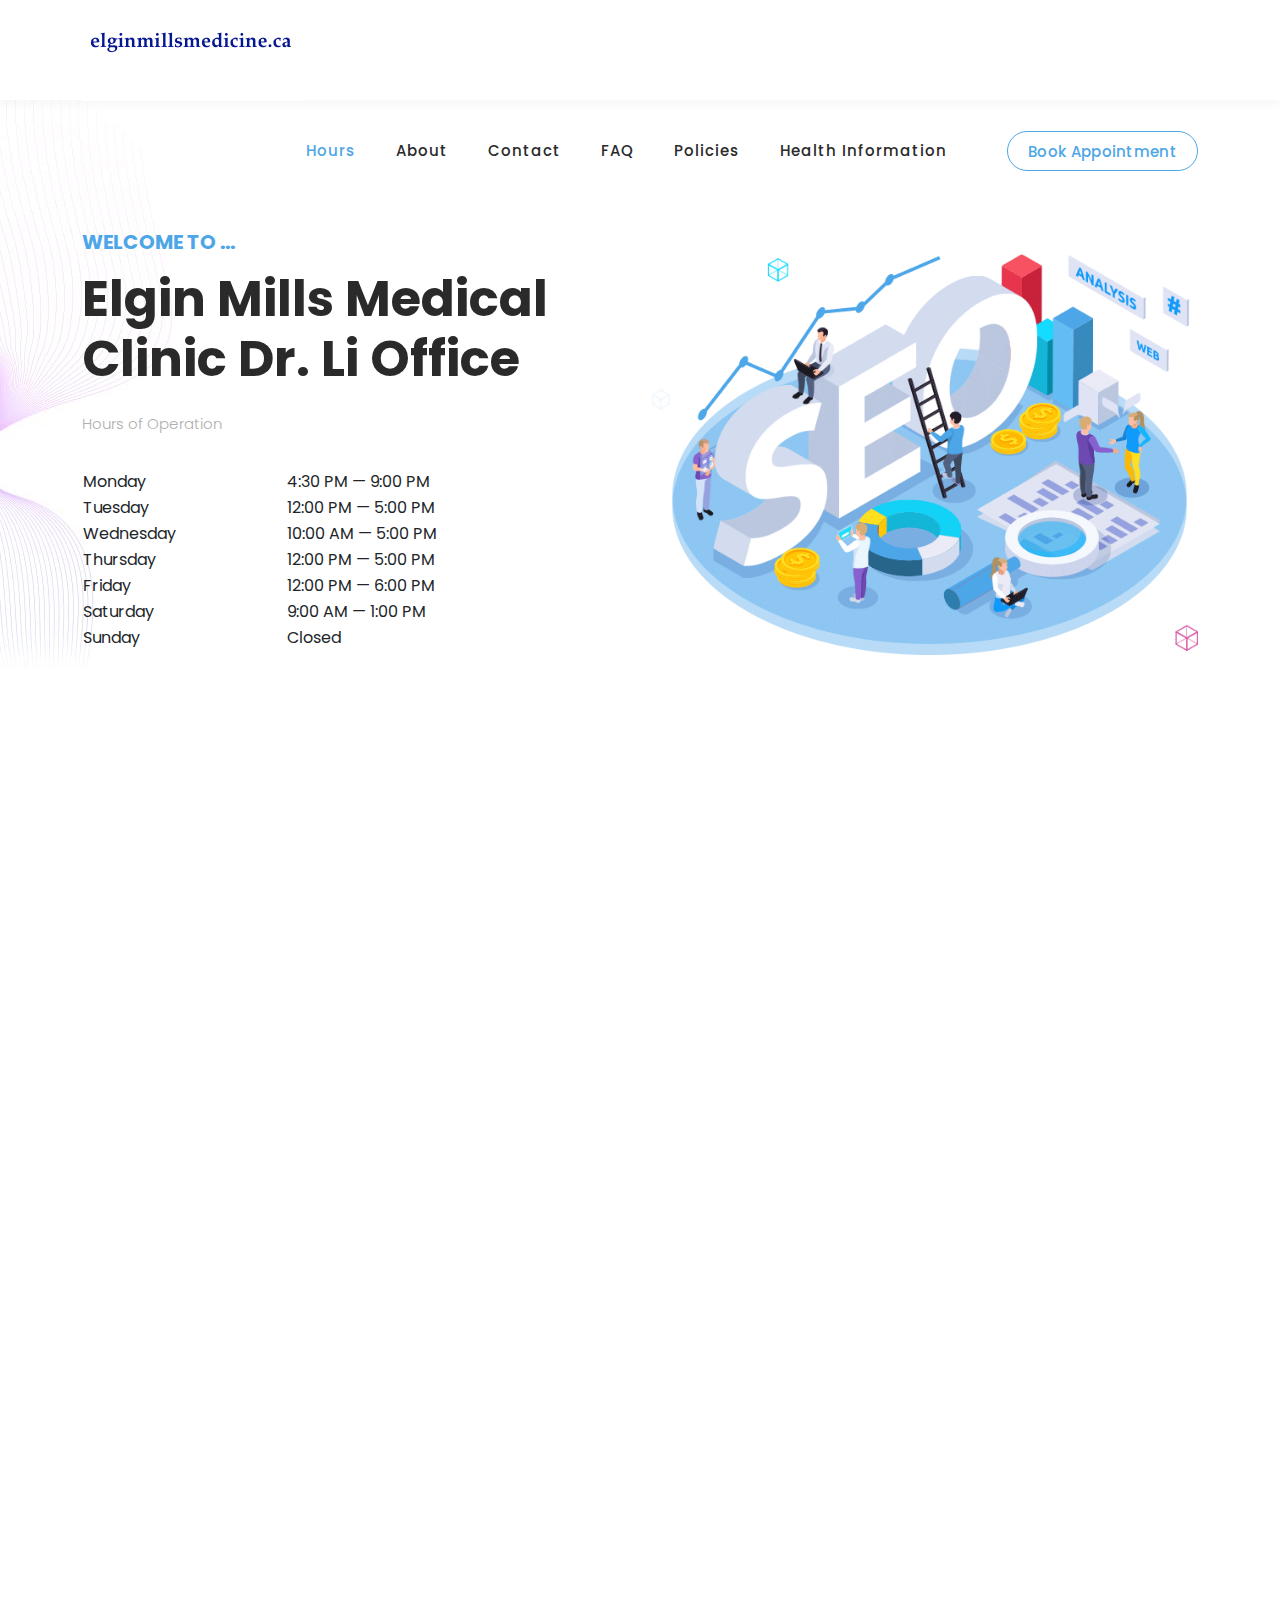
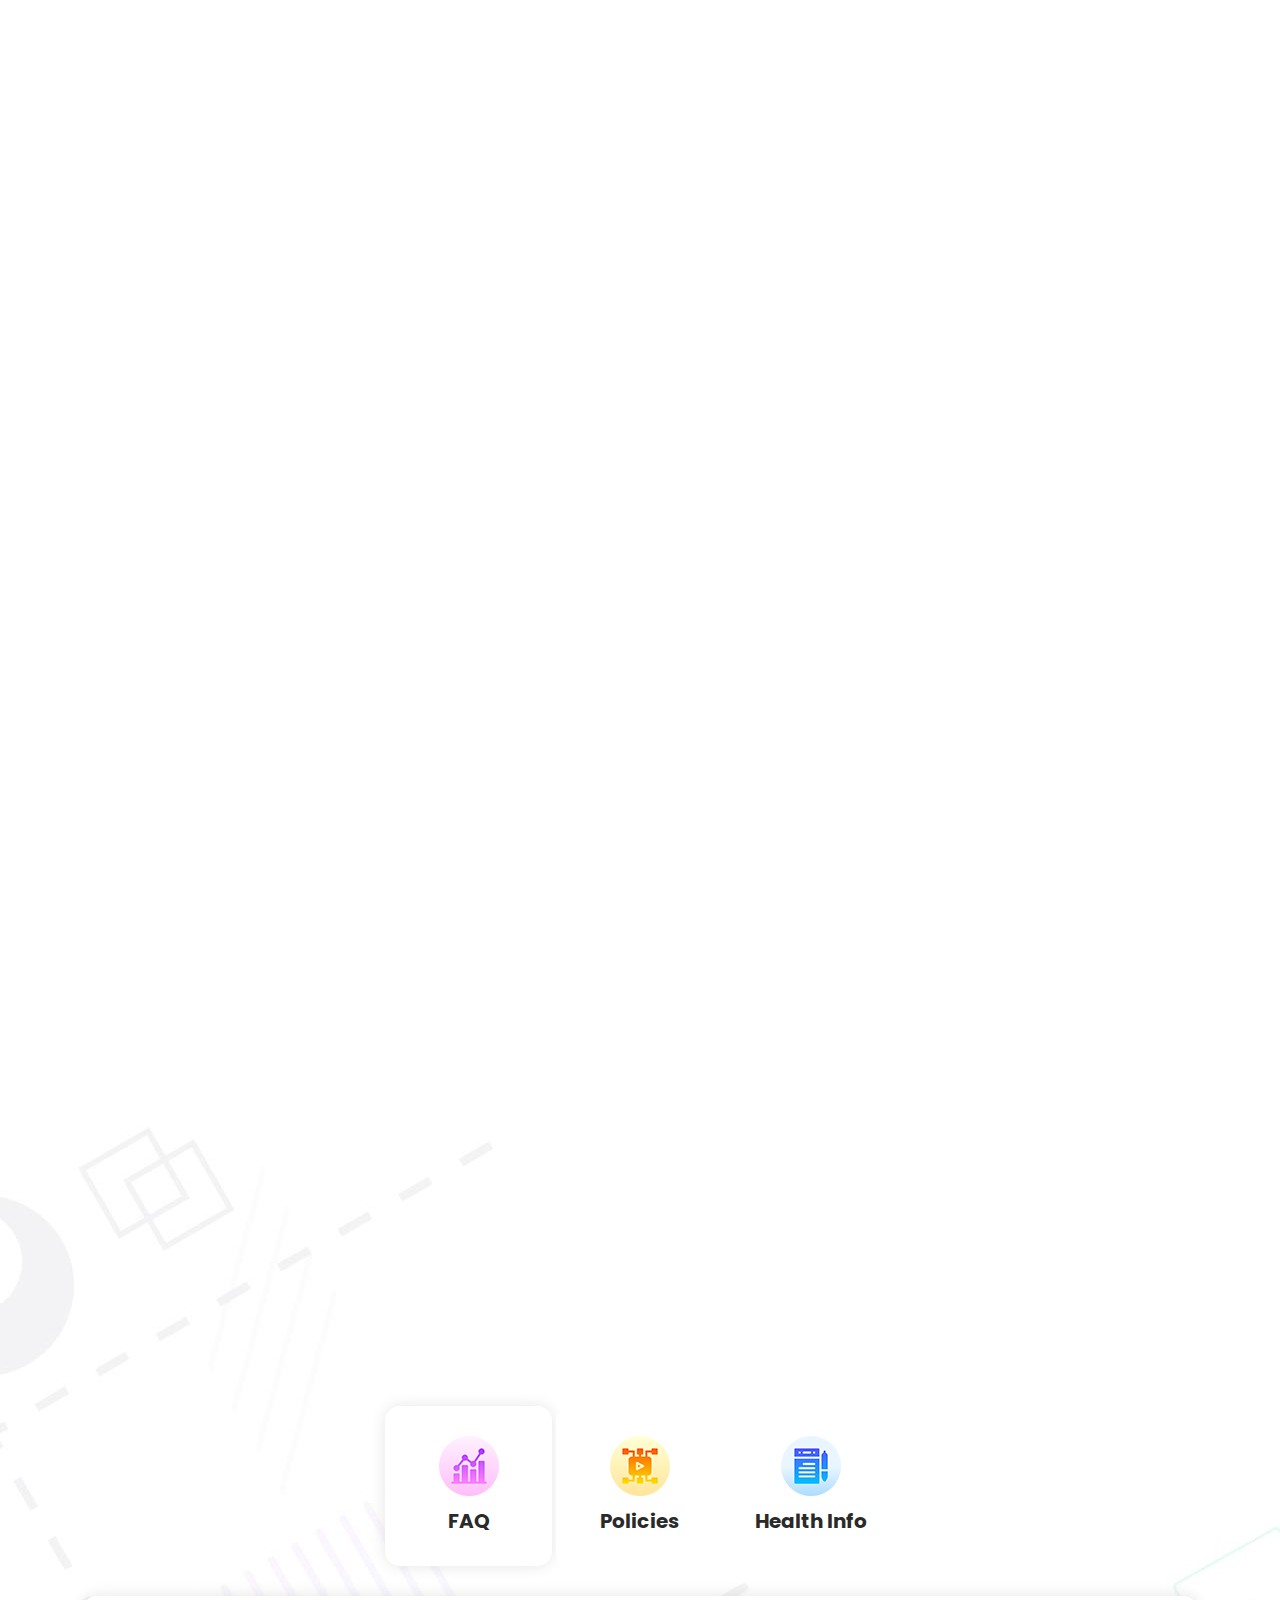
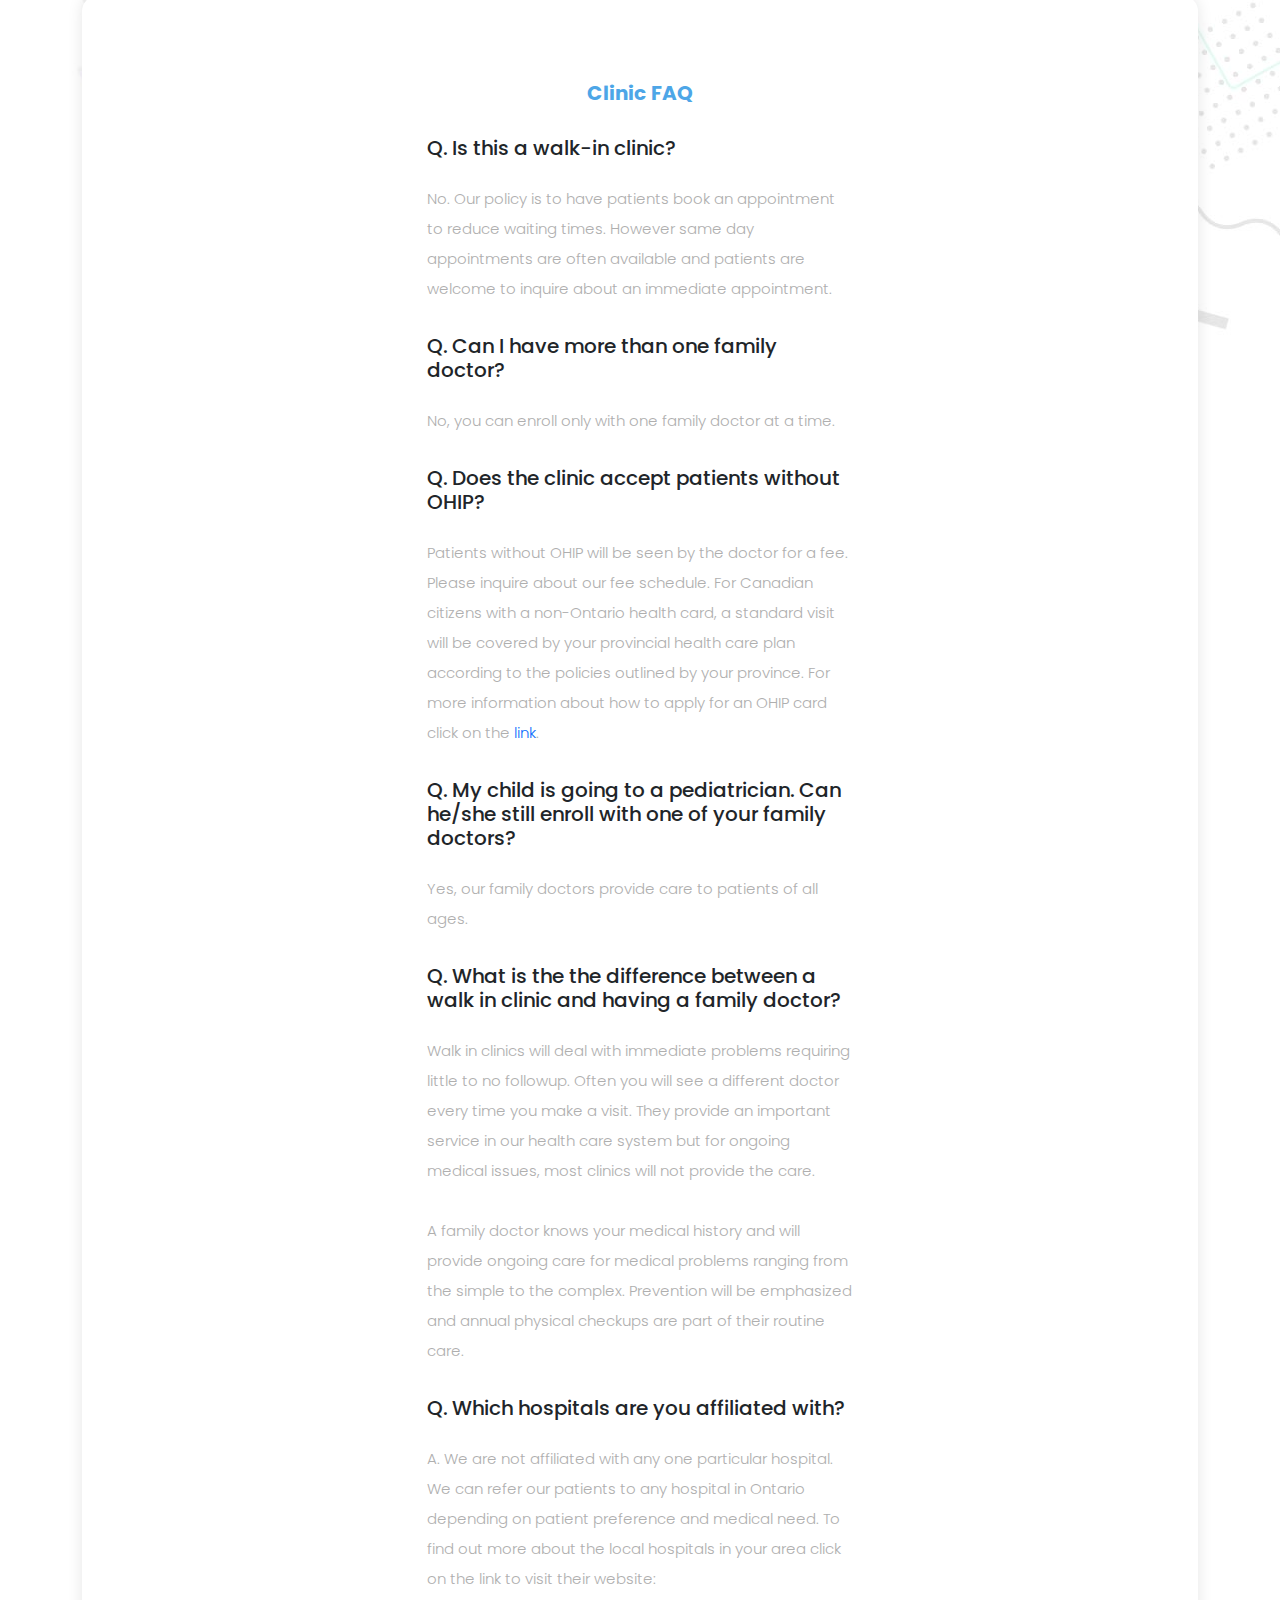
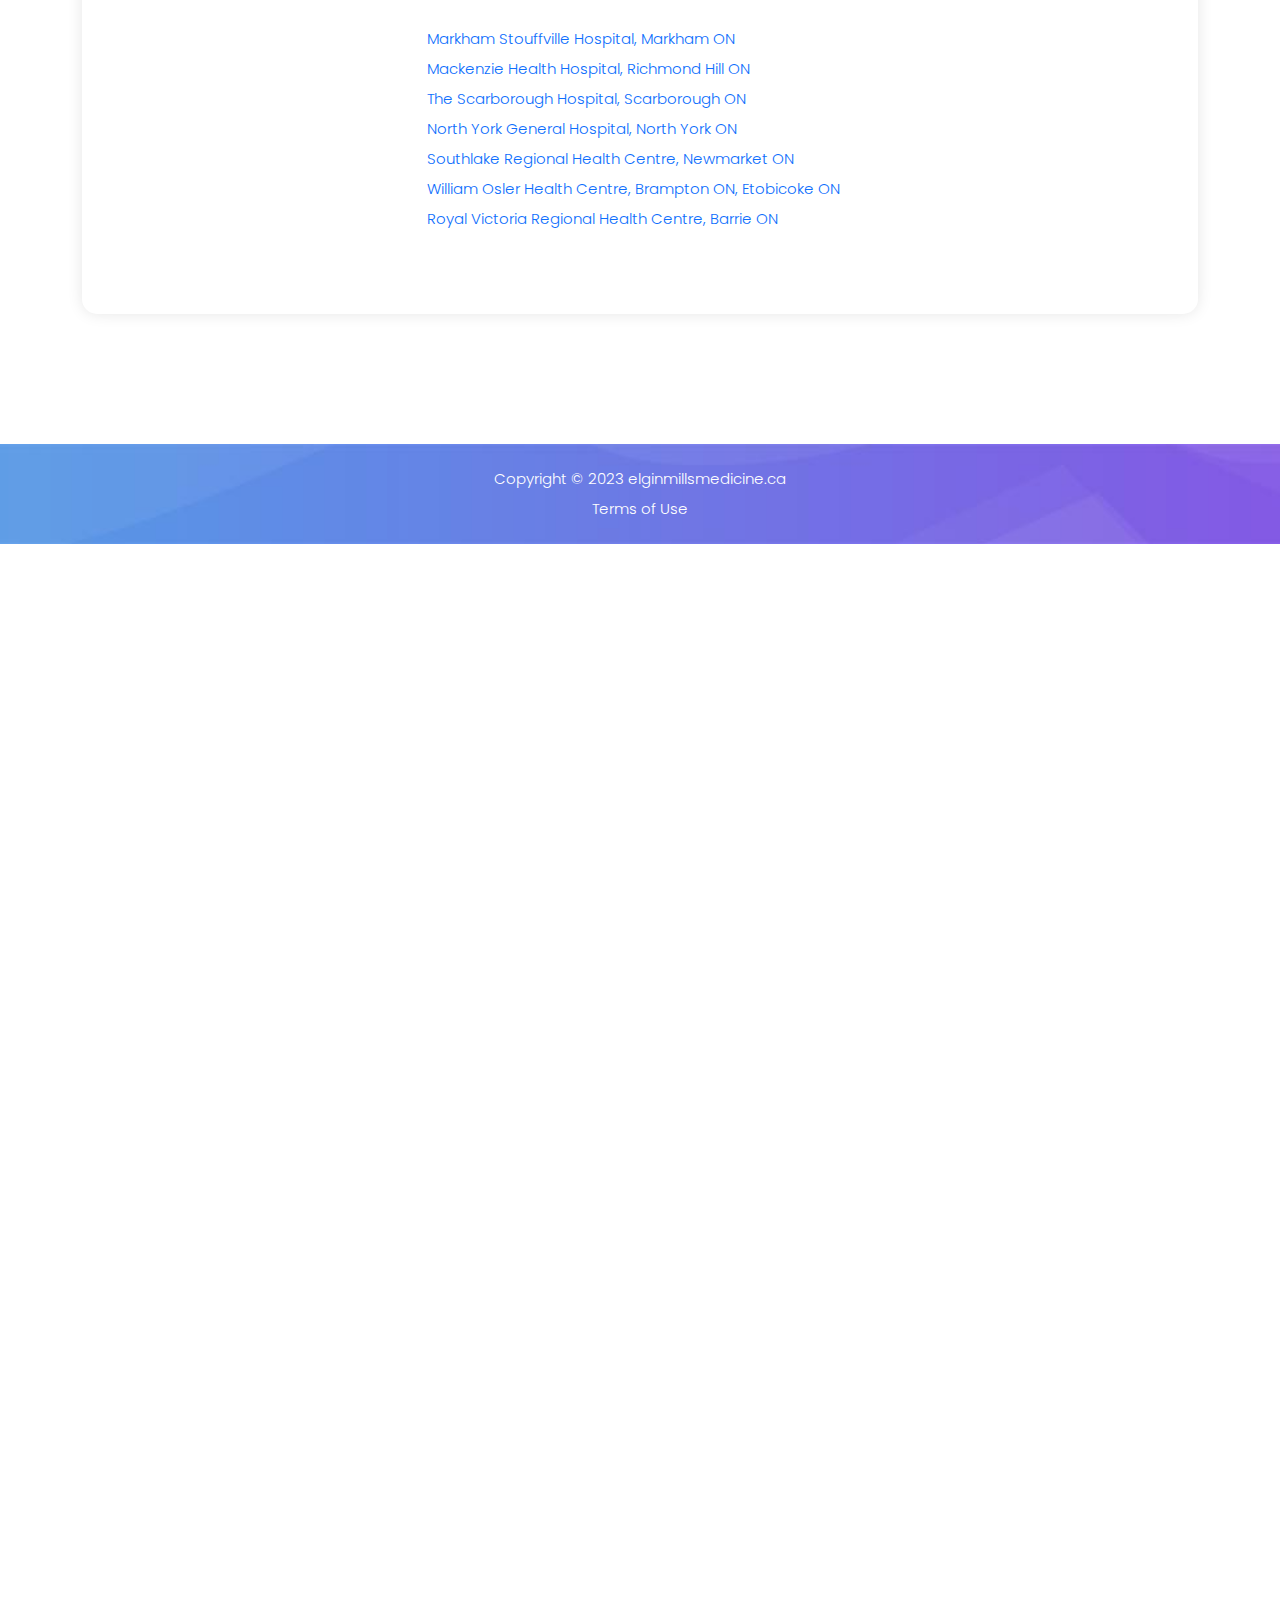
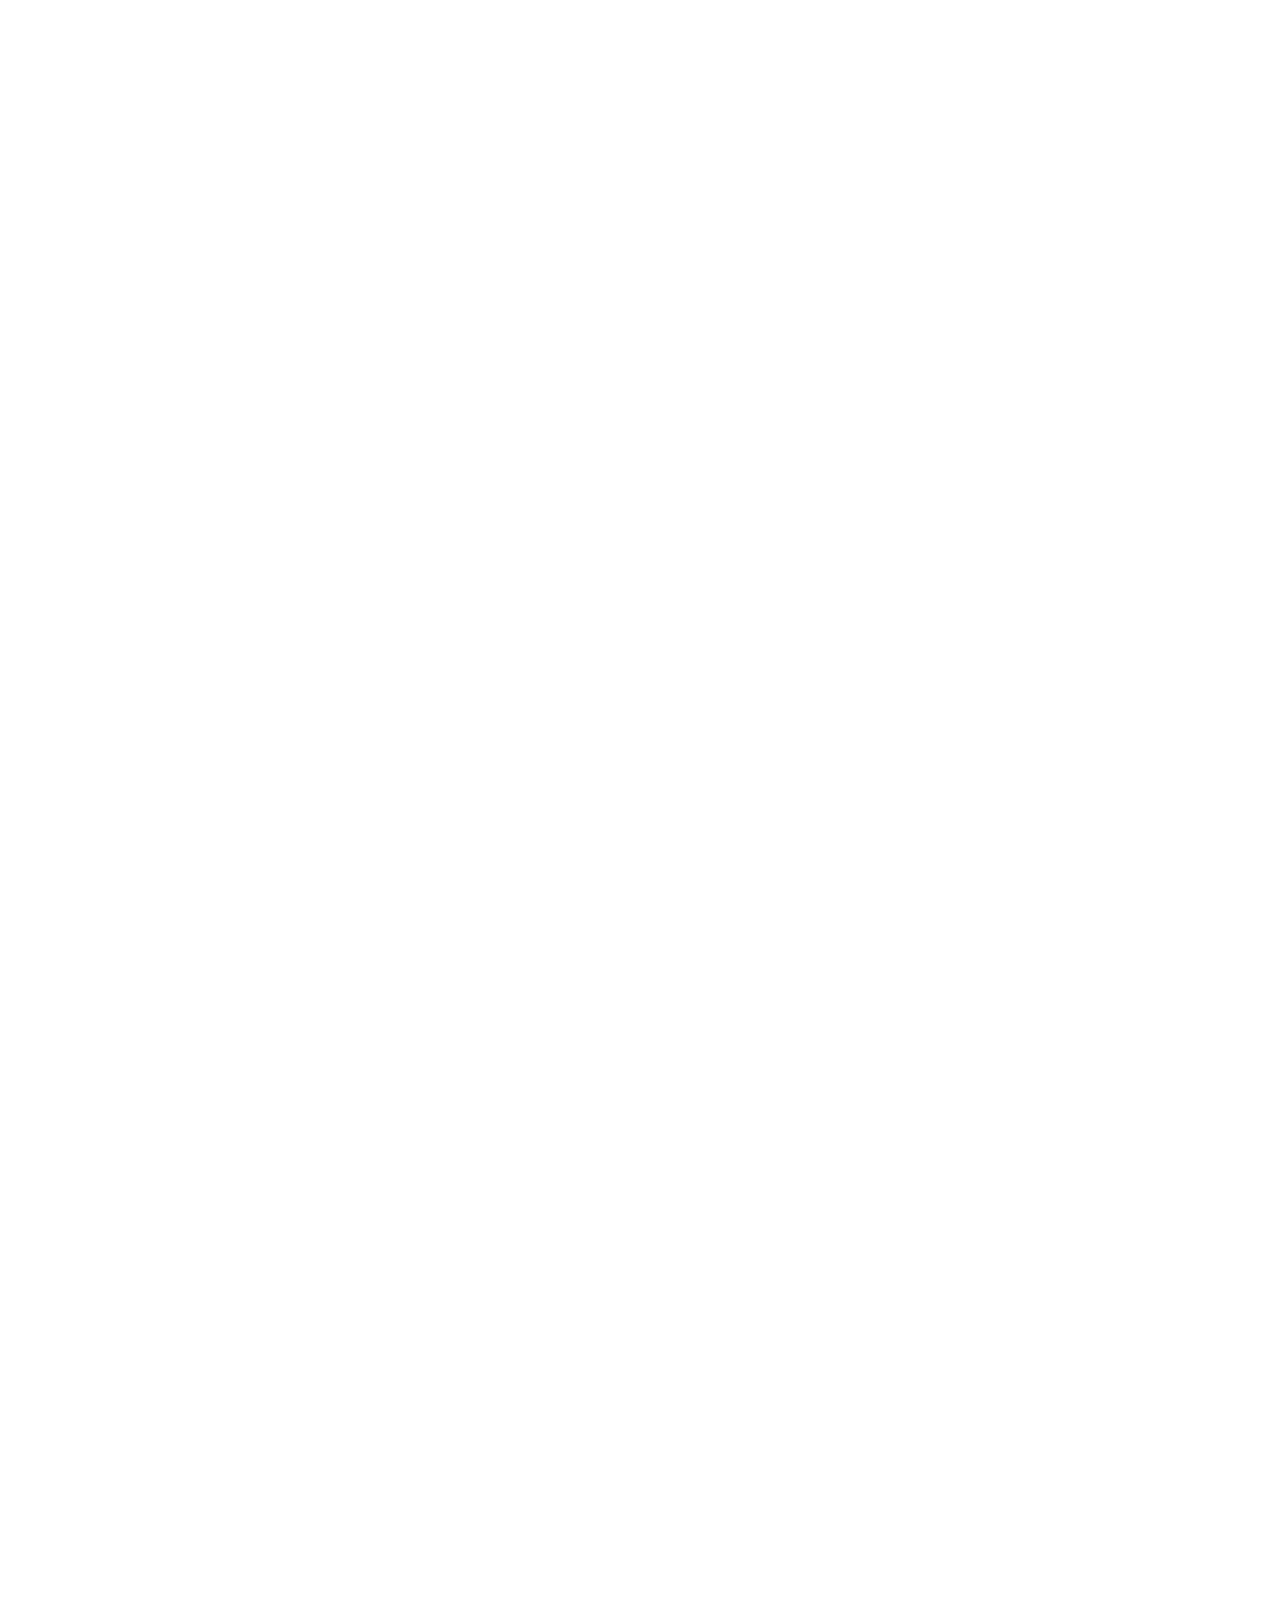
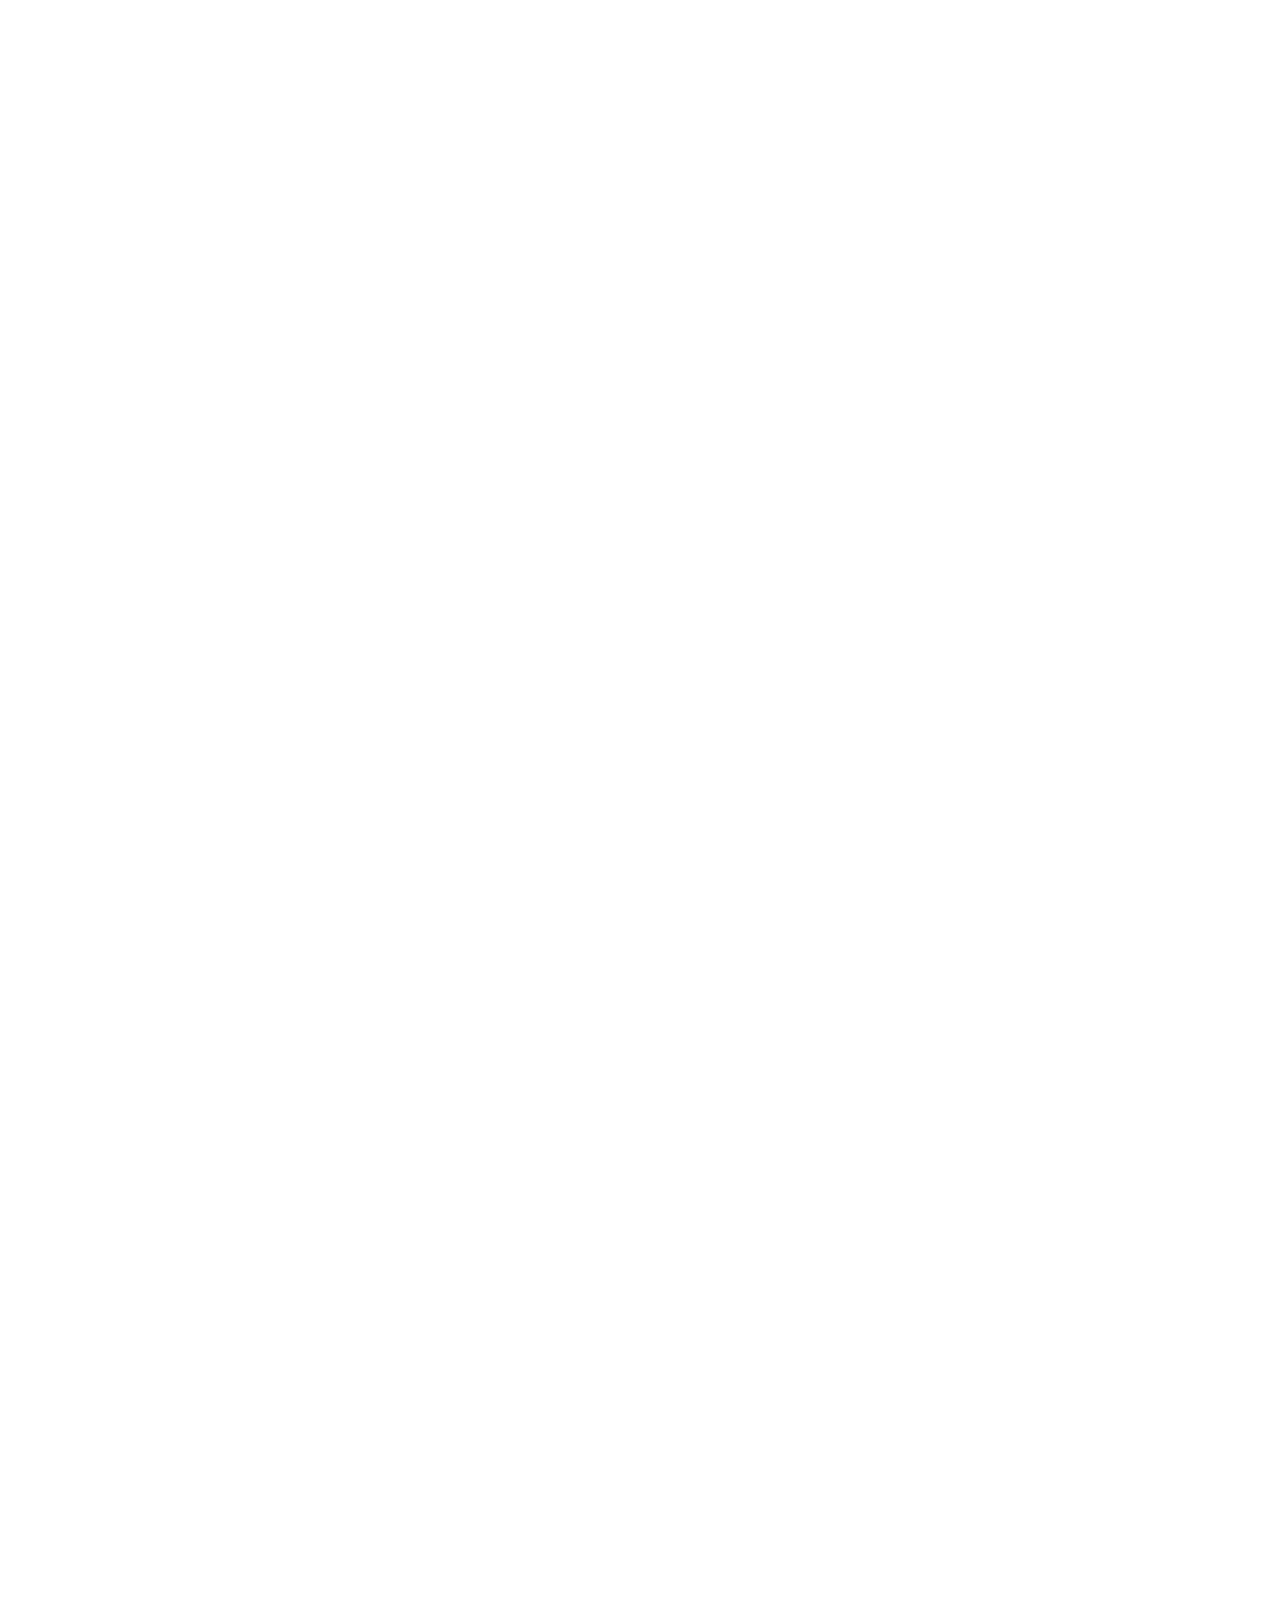
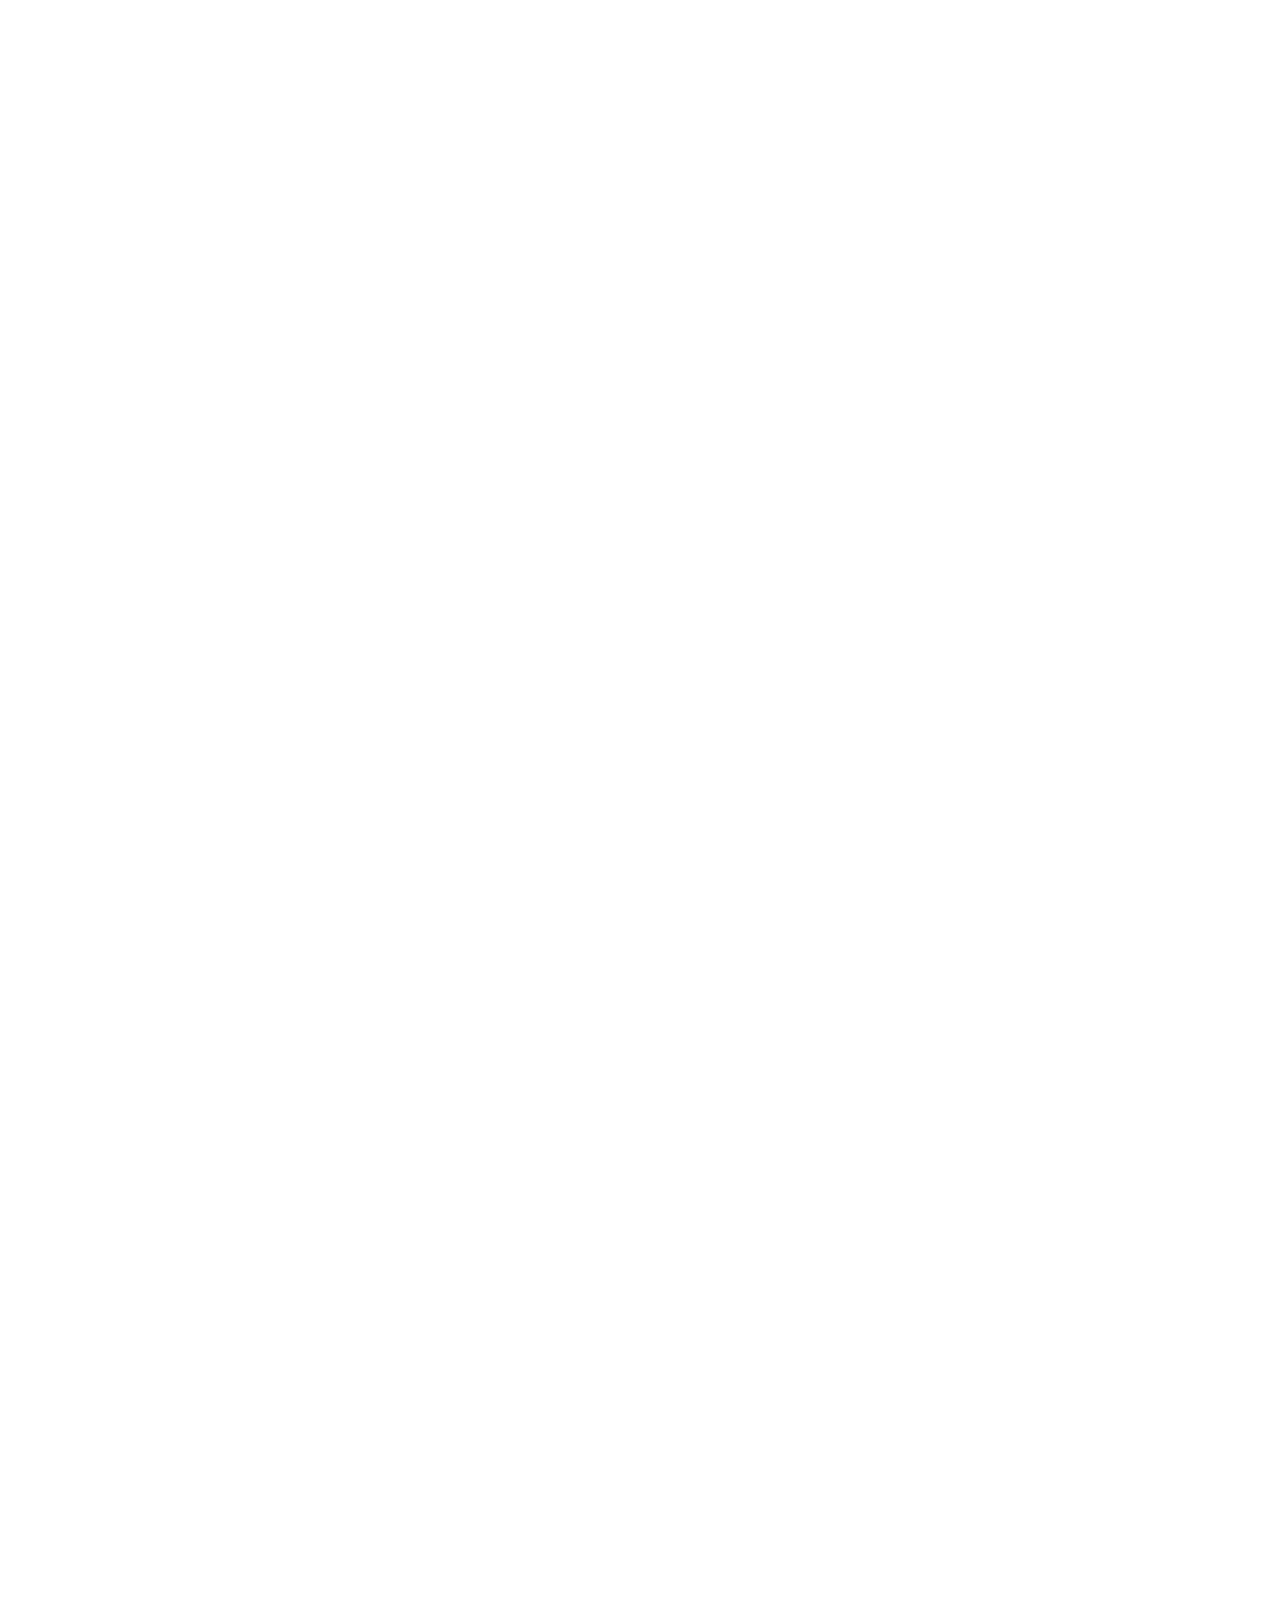
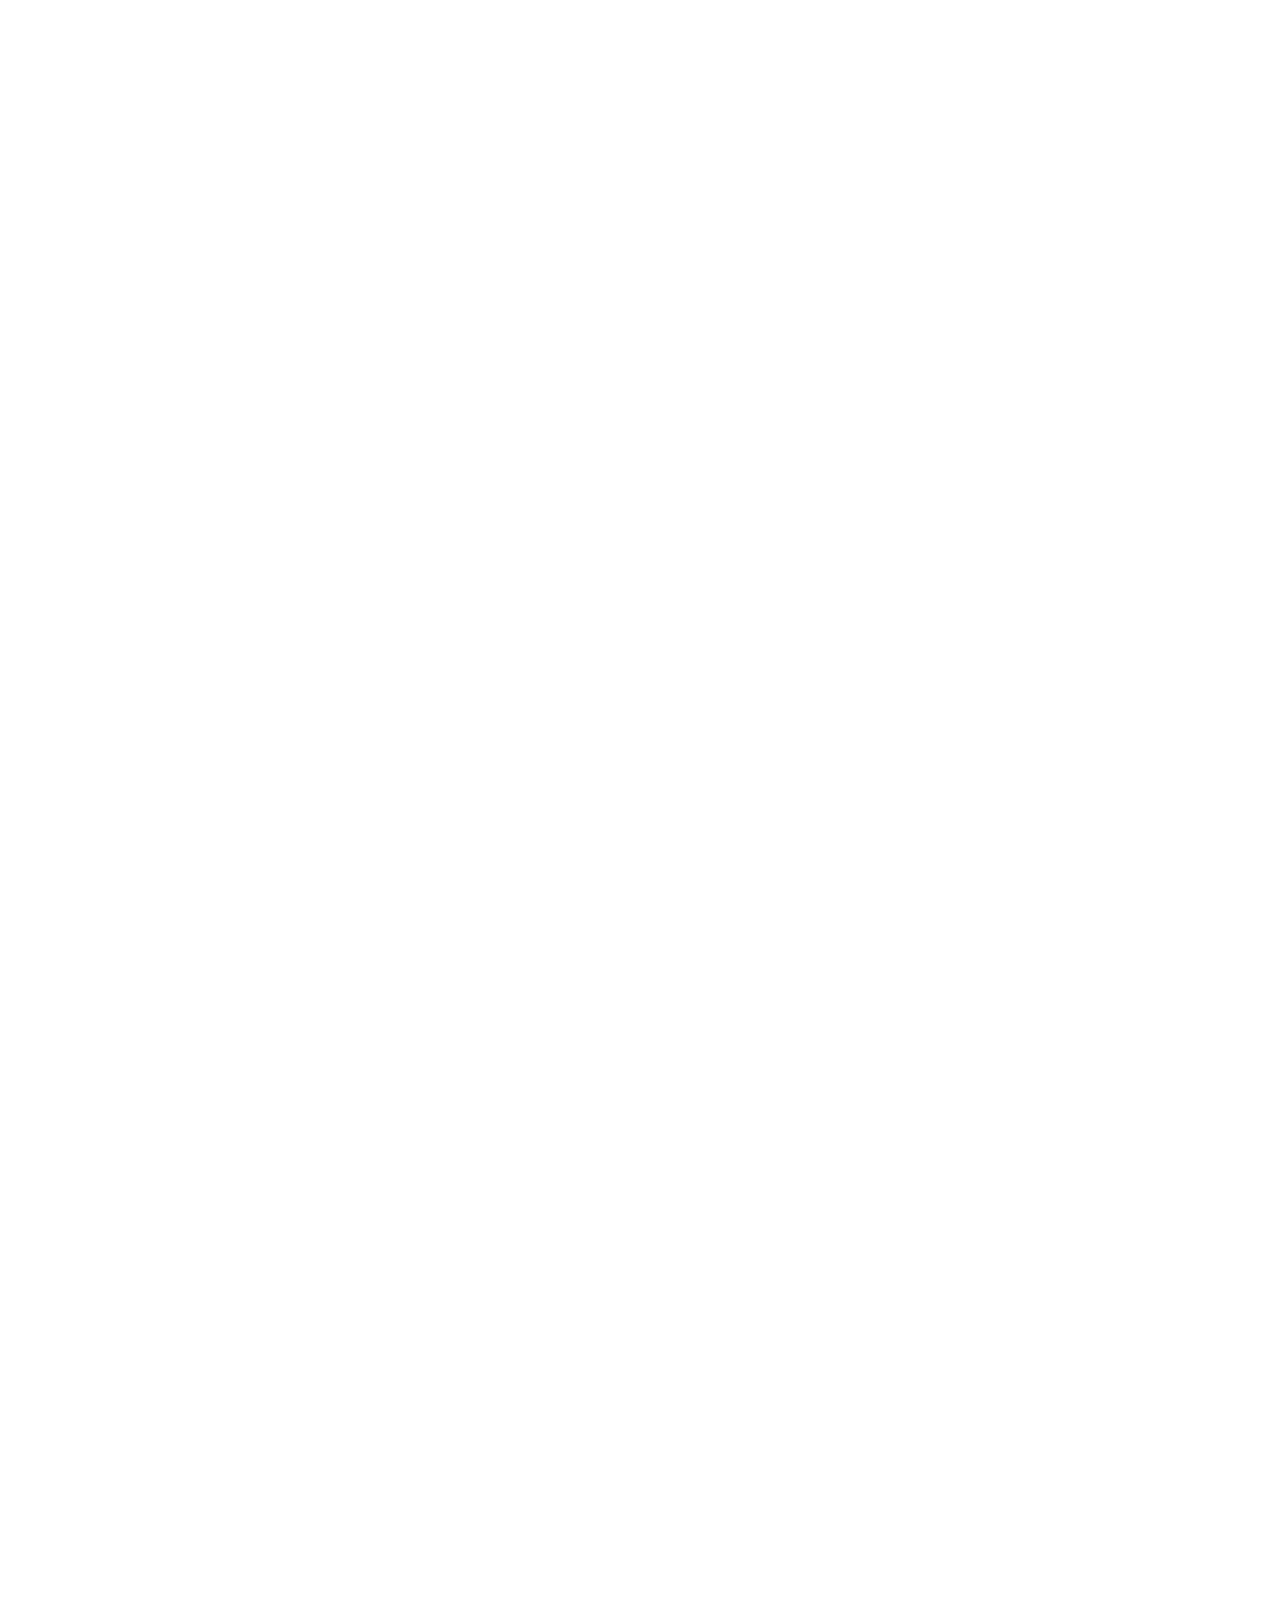
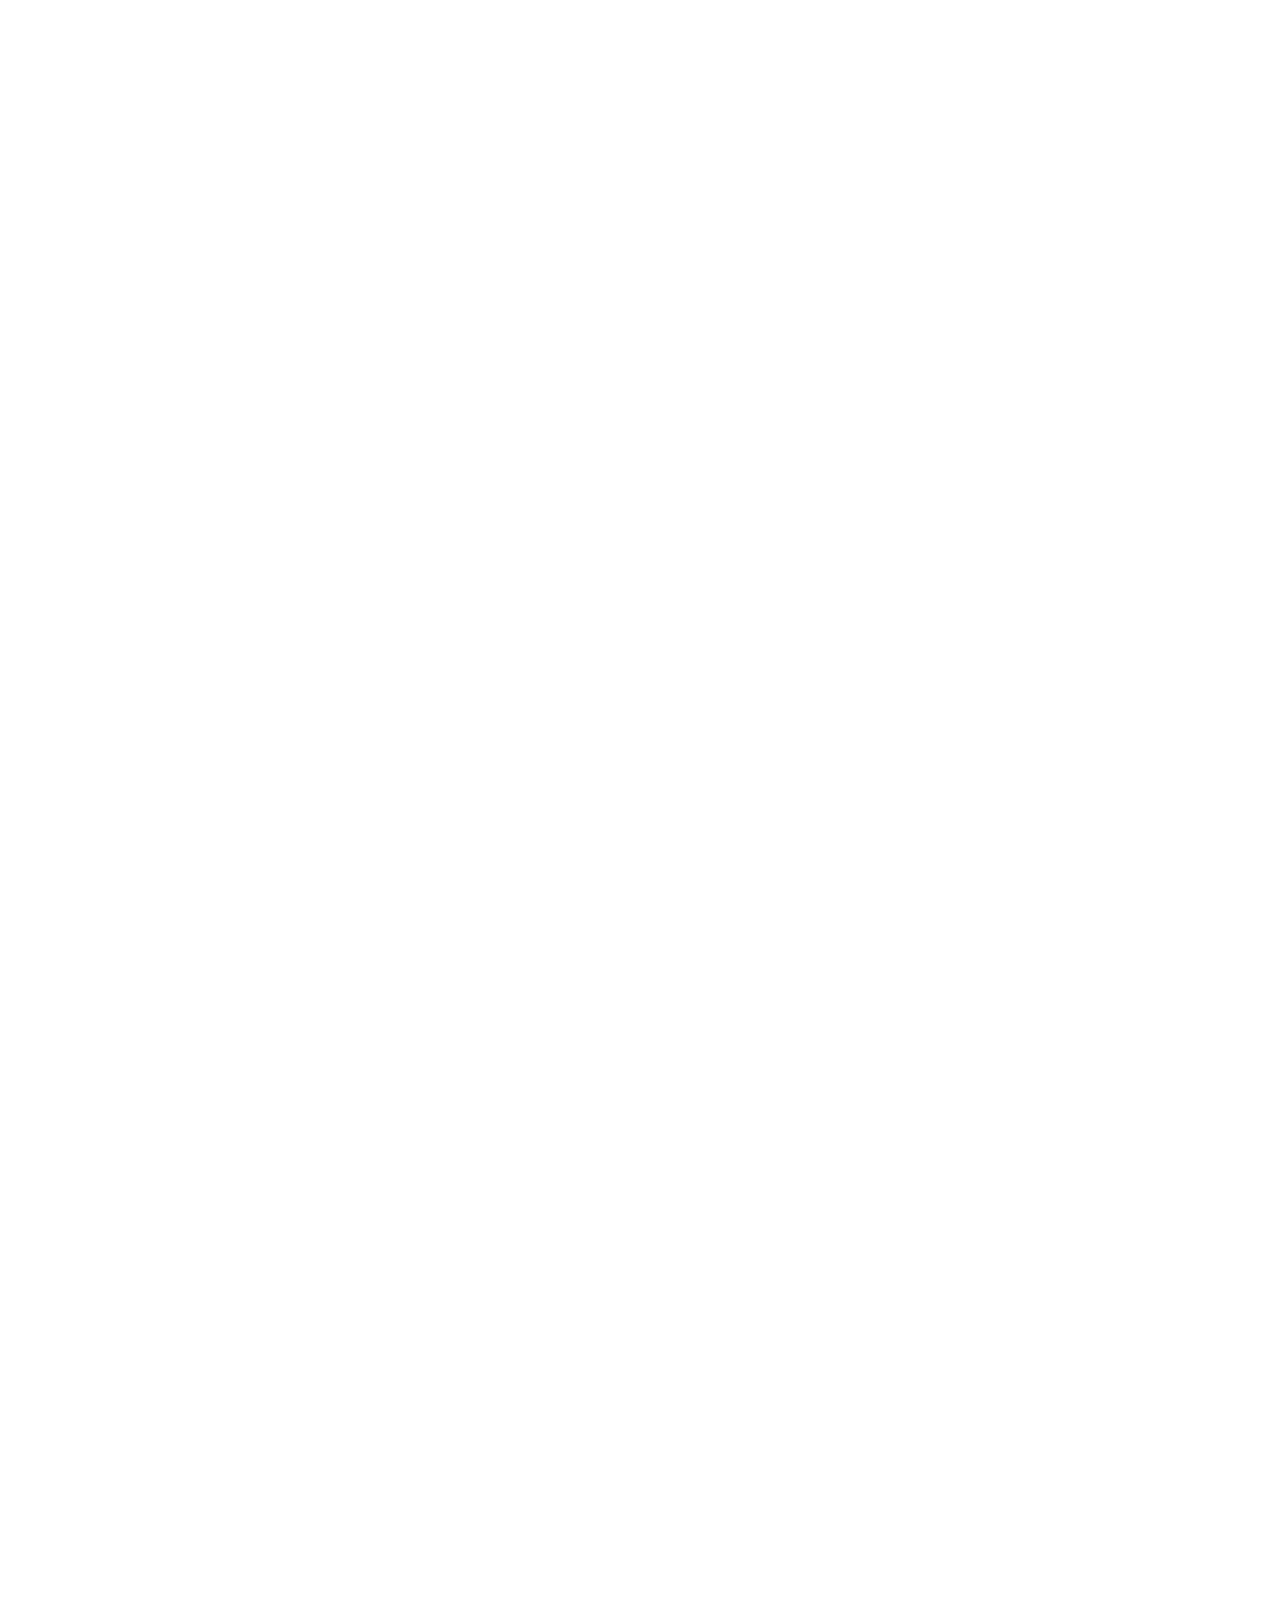
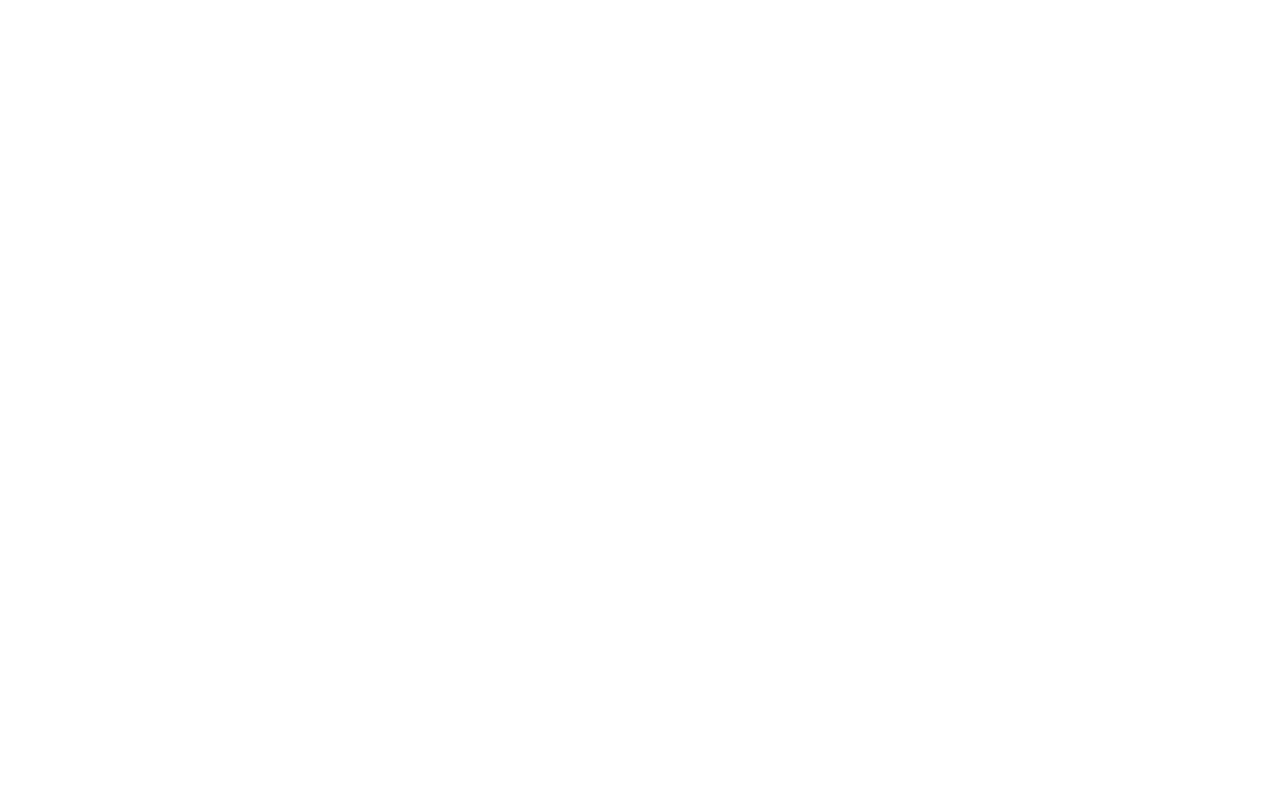
==== commit bad69bac: "Update index.html" ====
--- a/index.html
+++ b/index.html
@@ -457,7 +457,7 @@
                         </div>
                       </div>
                     </li>
-                    <!---
+                    
                     <li>
                       <div>
                         <div class="thumb">
@@ -1466,7 +1466,7 @@
                         </div>
                       </div>
                     </li>
-                  -->
+                  
                   </ul>
                 </div>          
               </div>
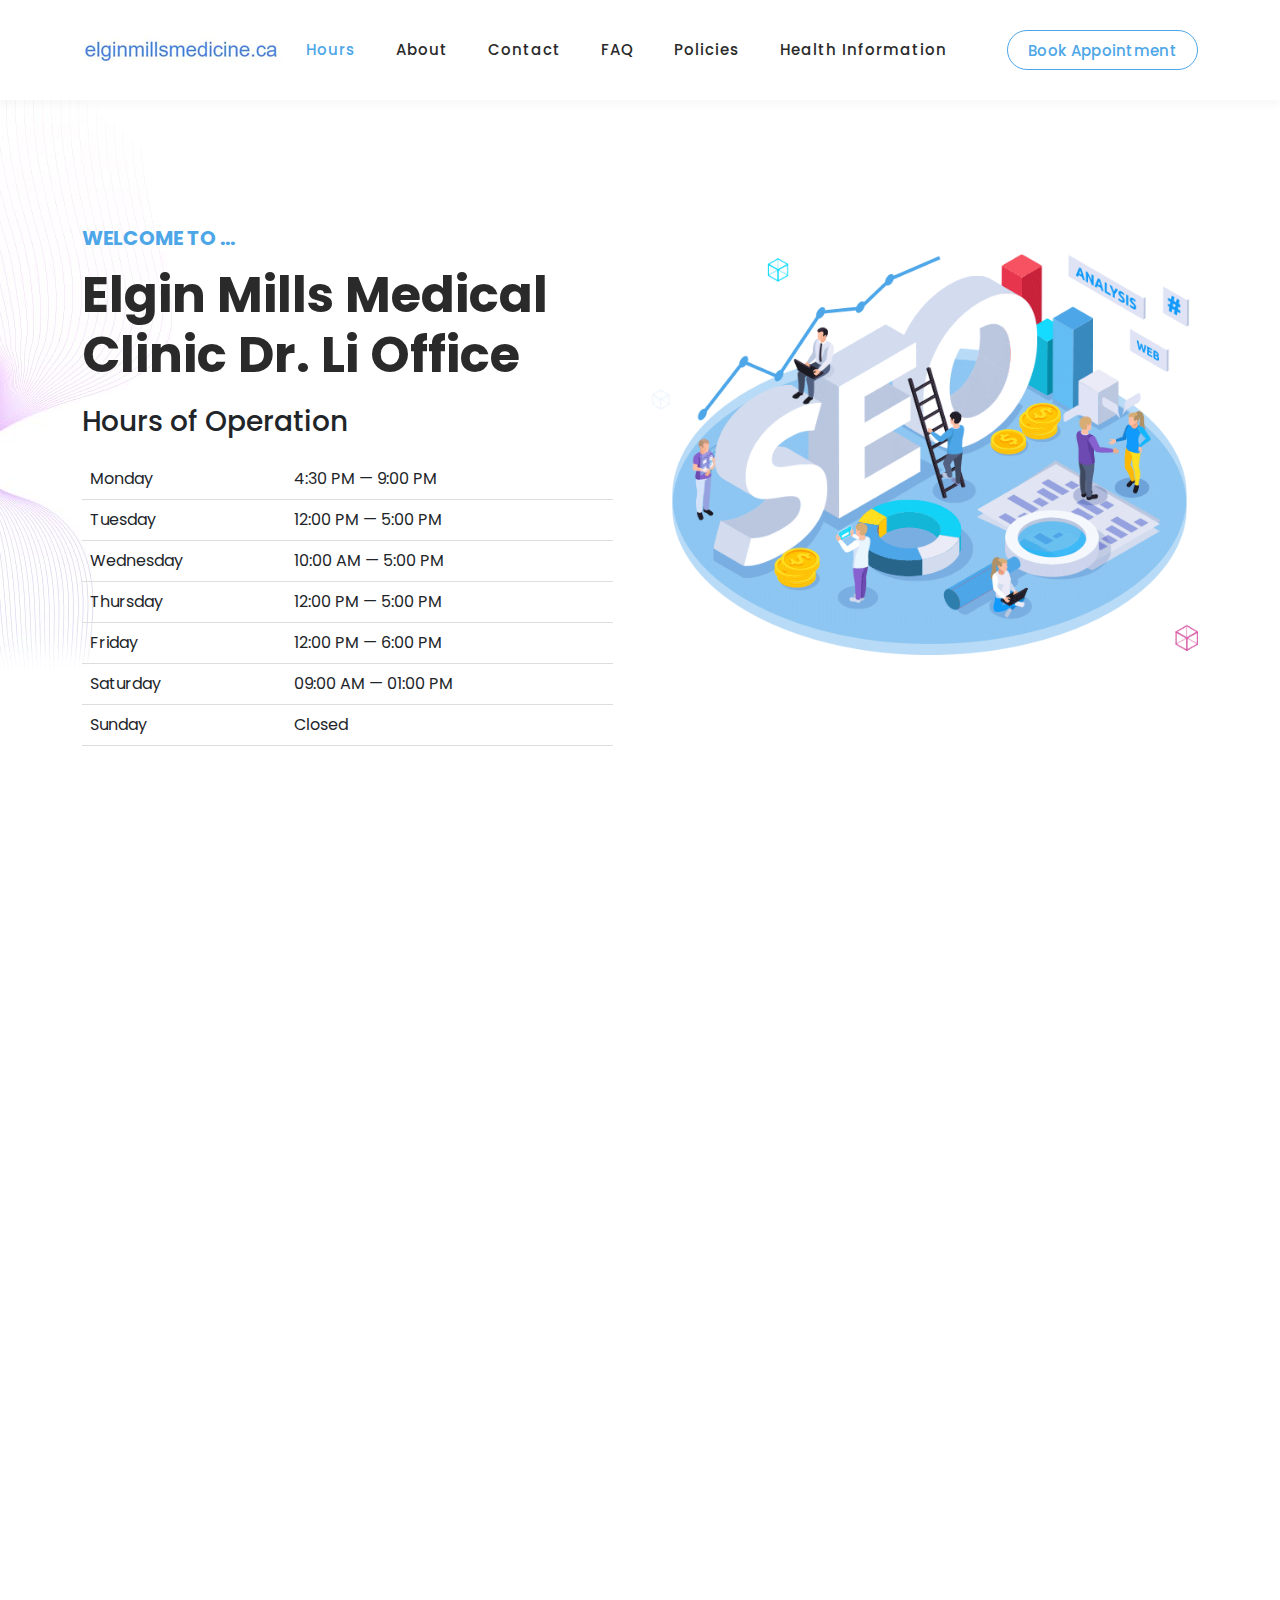
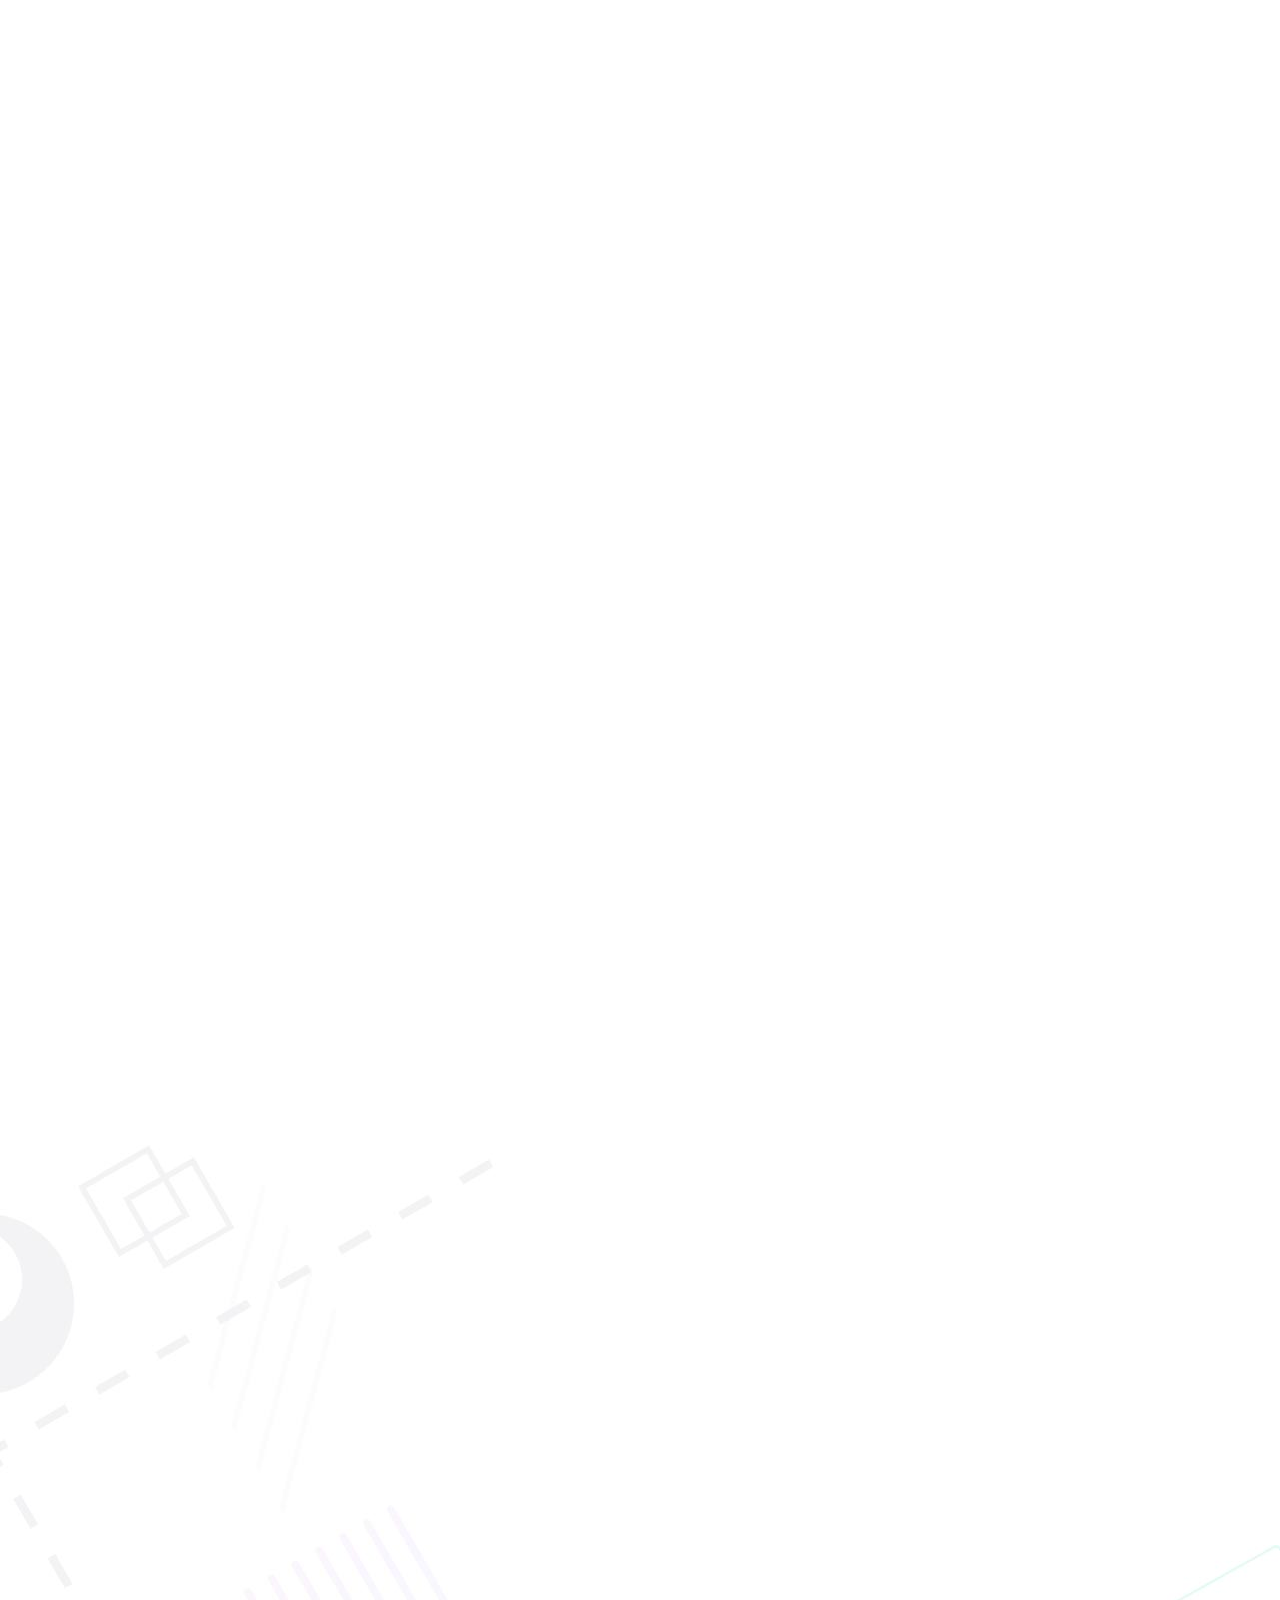
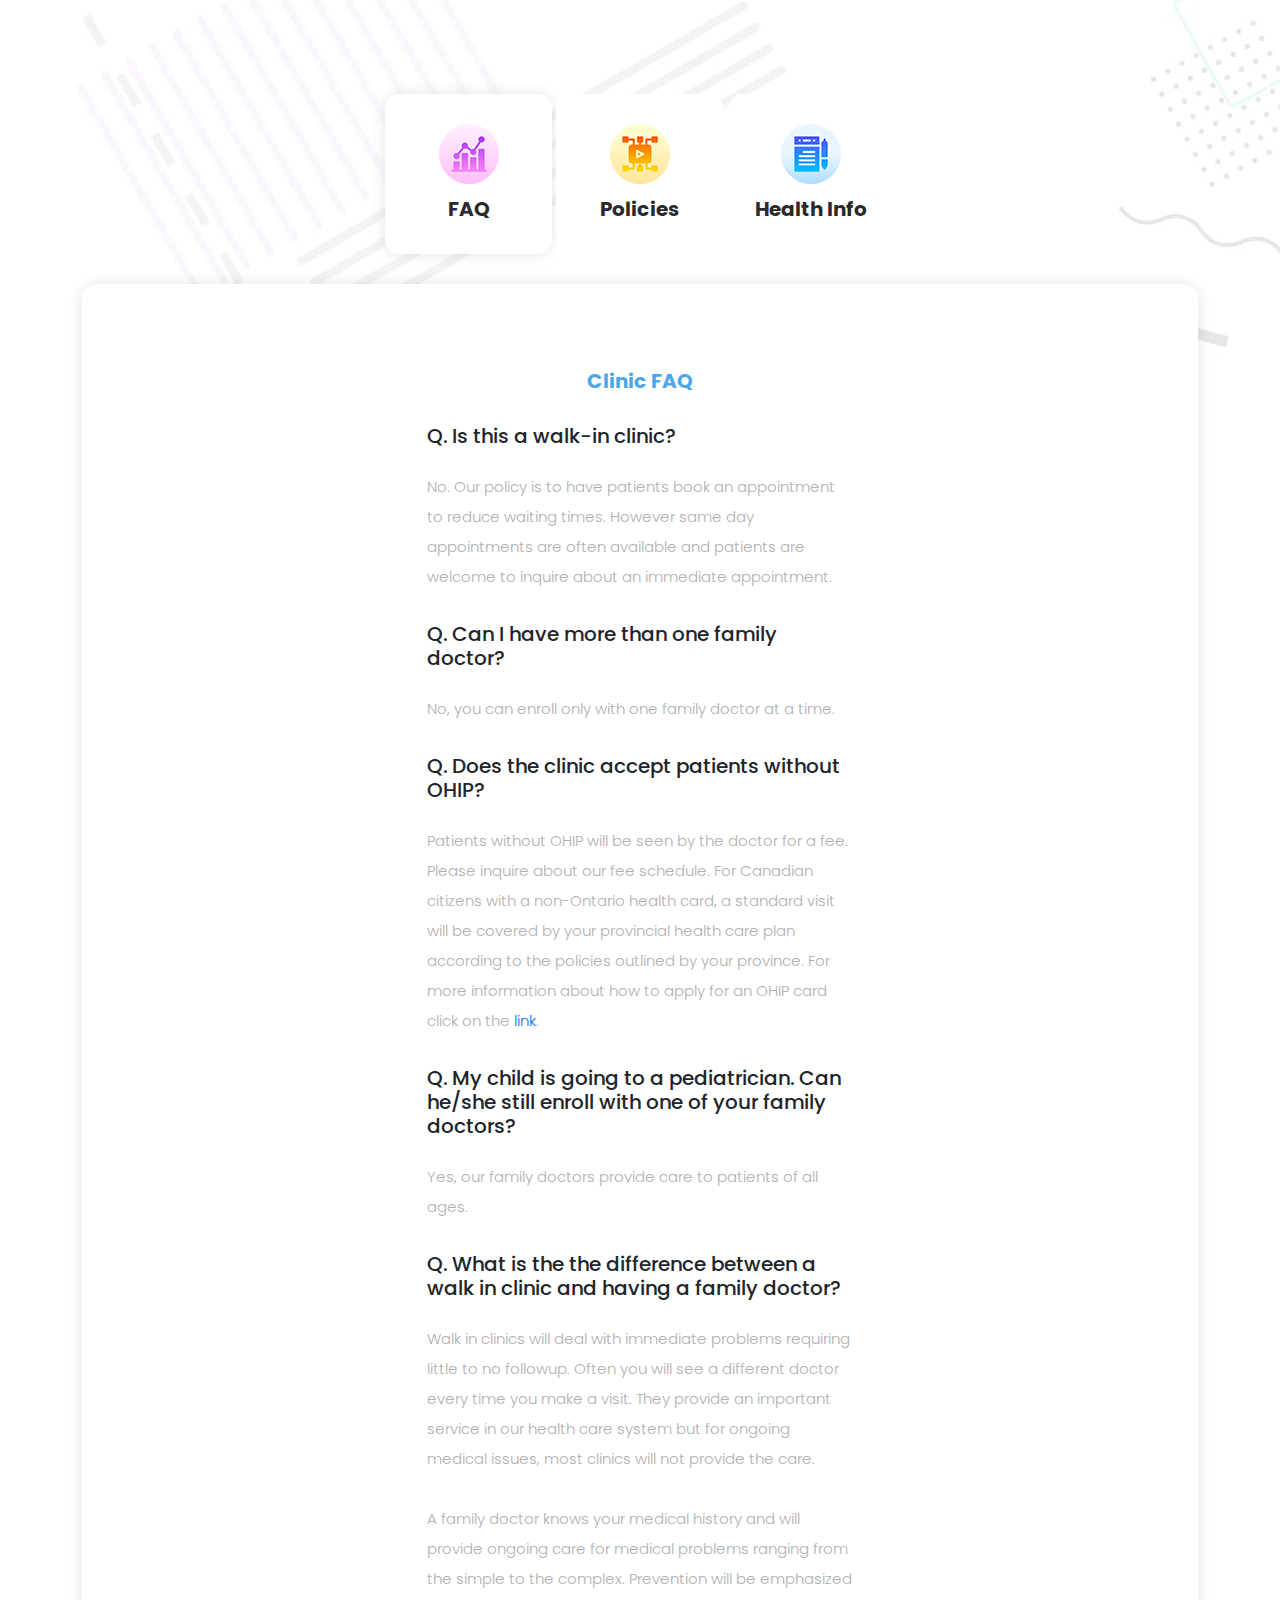
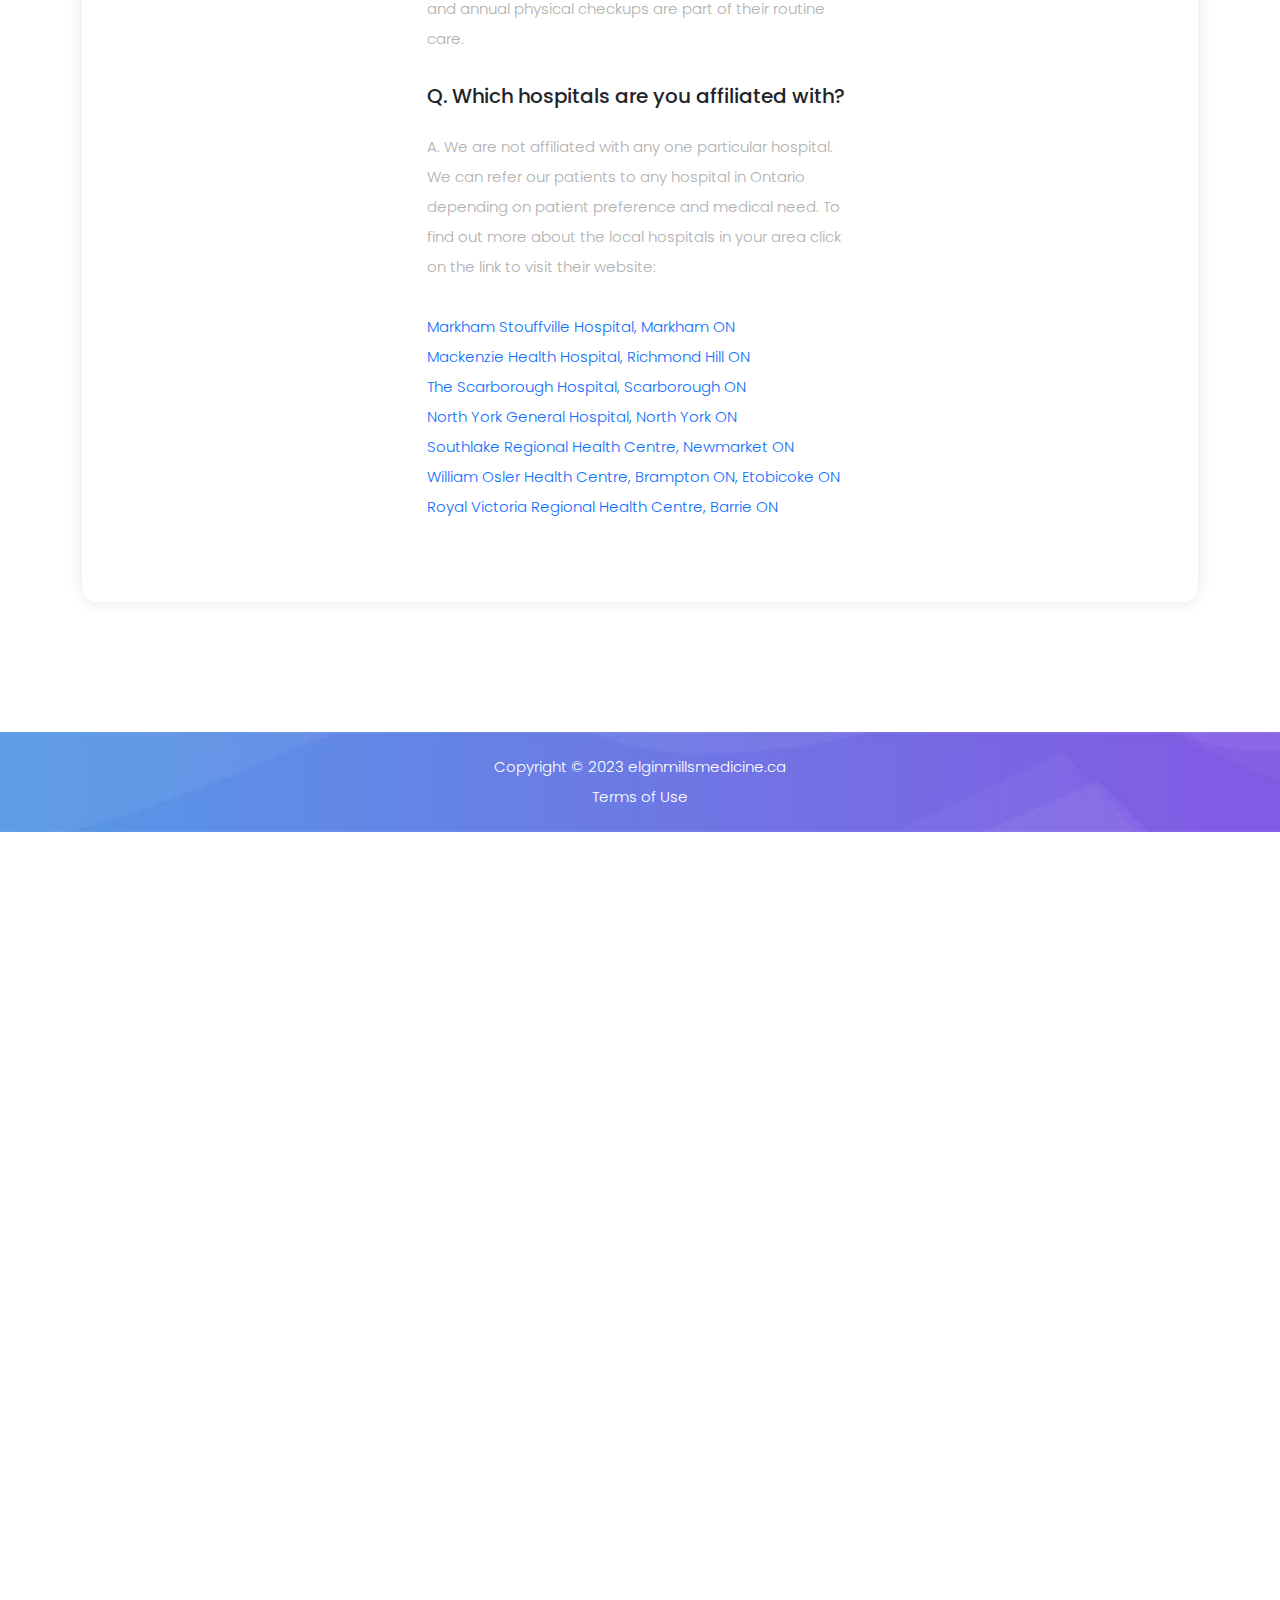
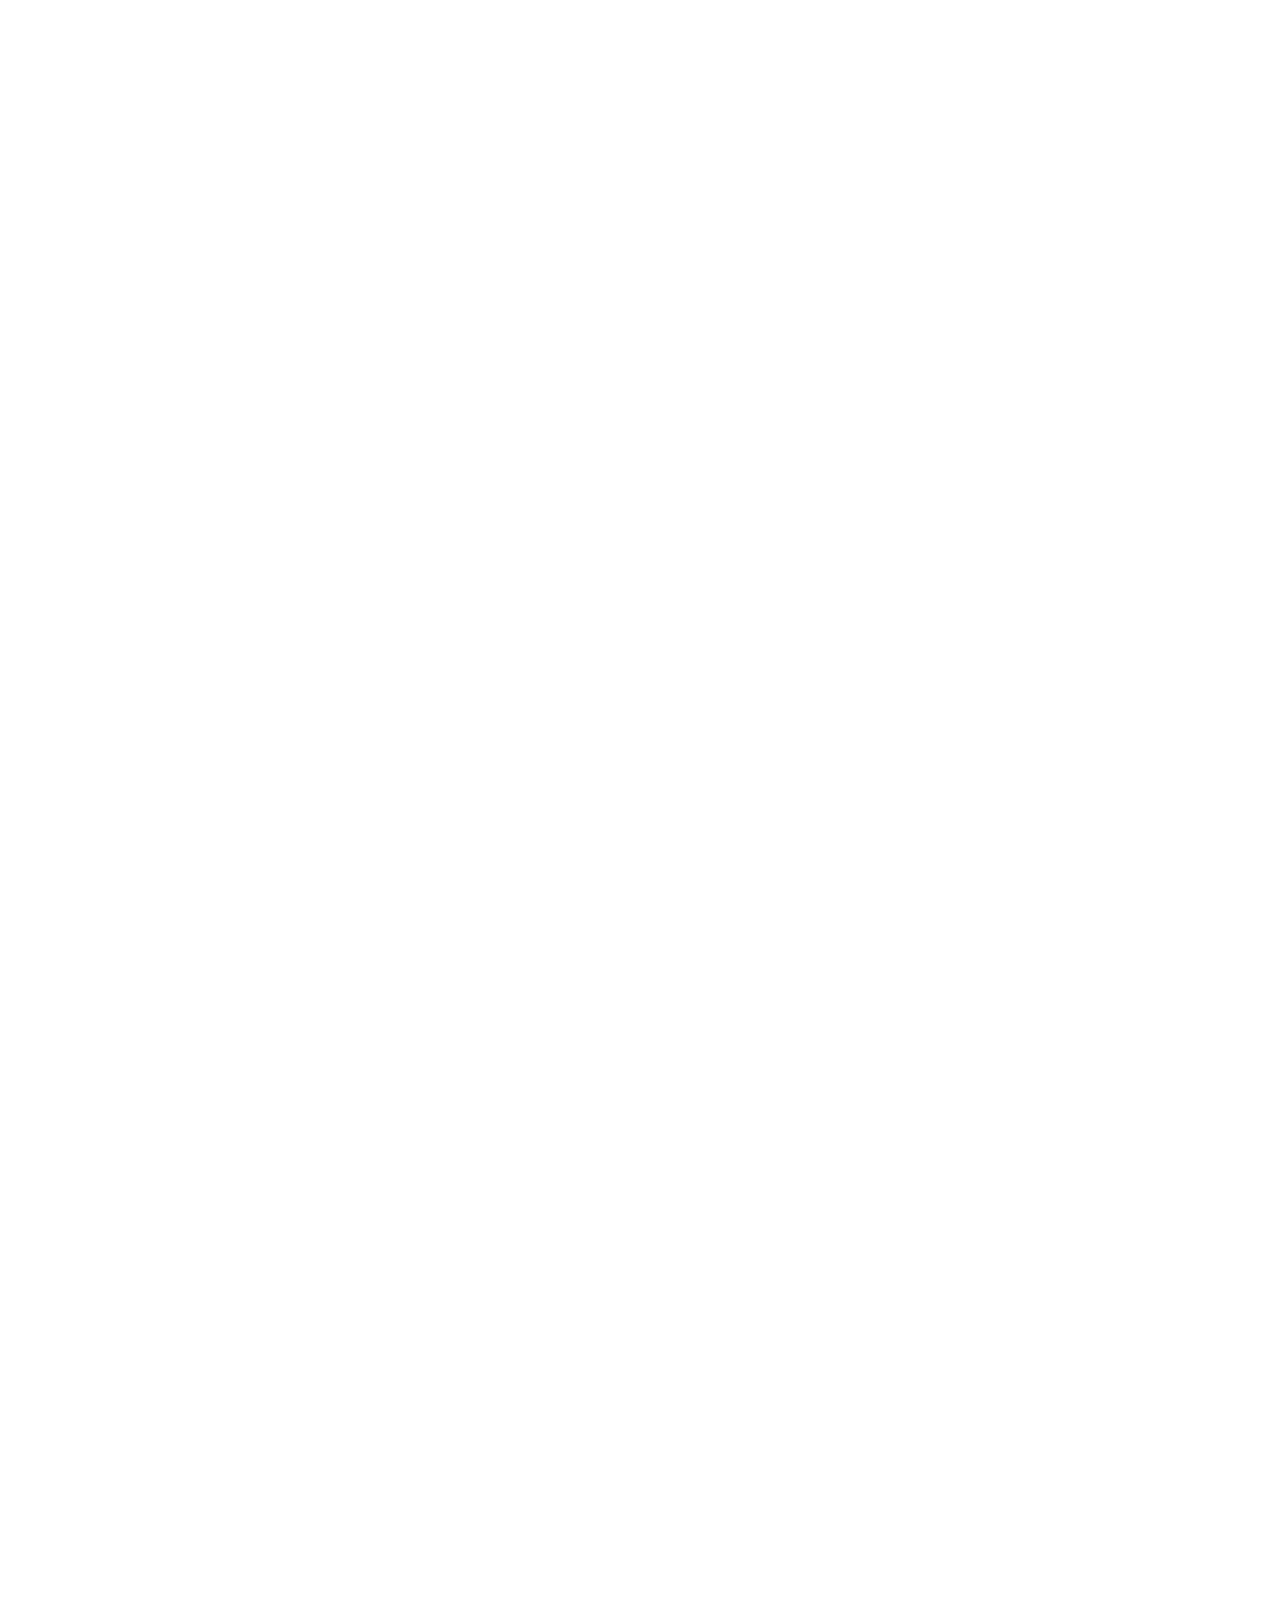
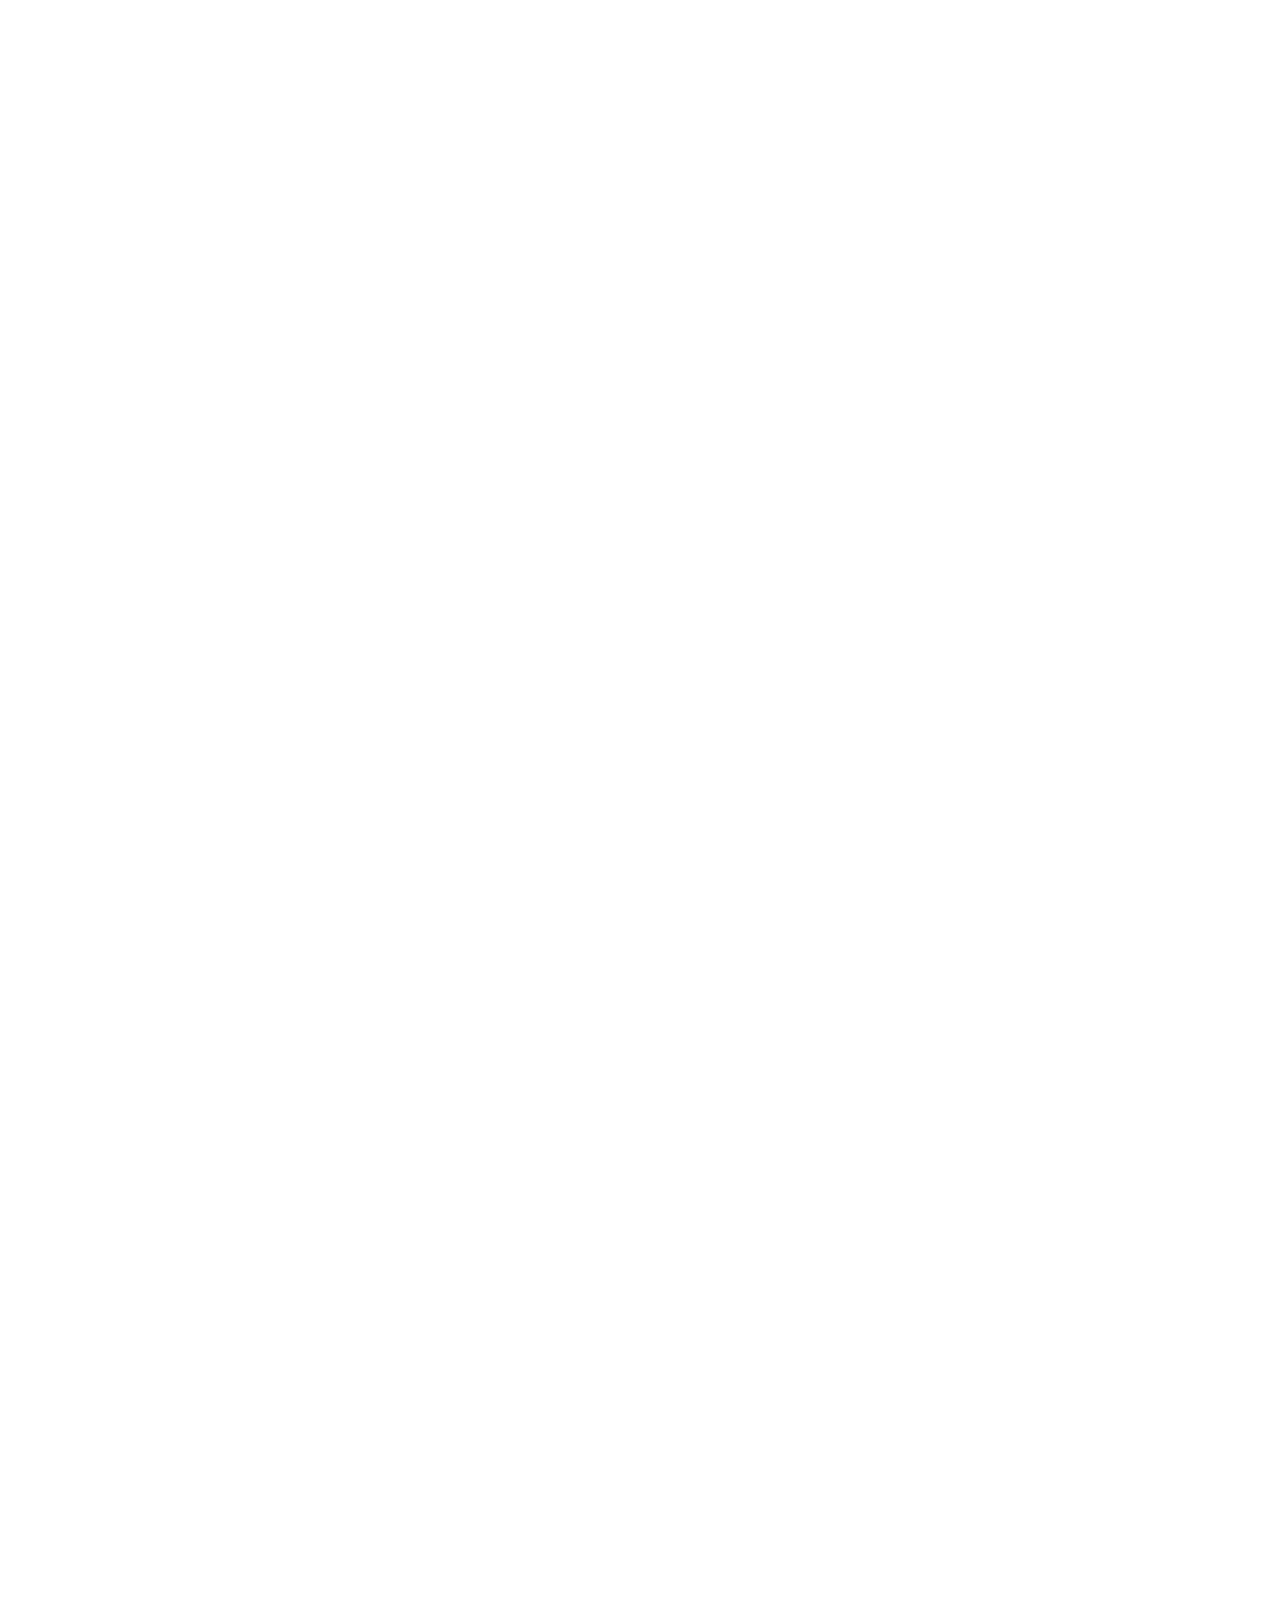
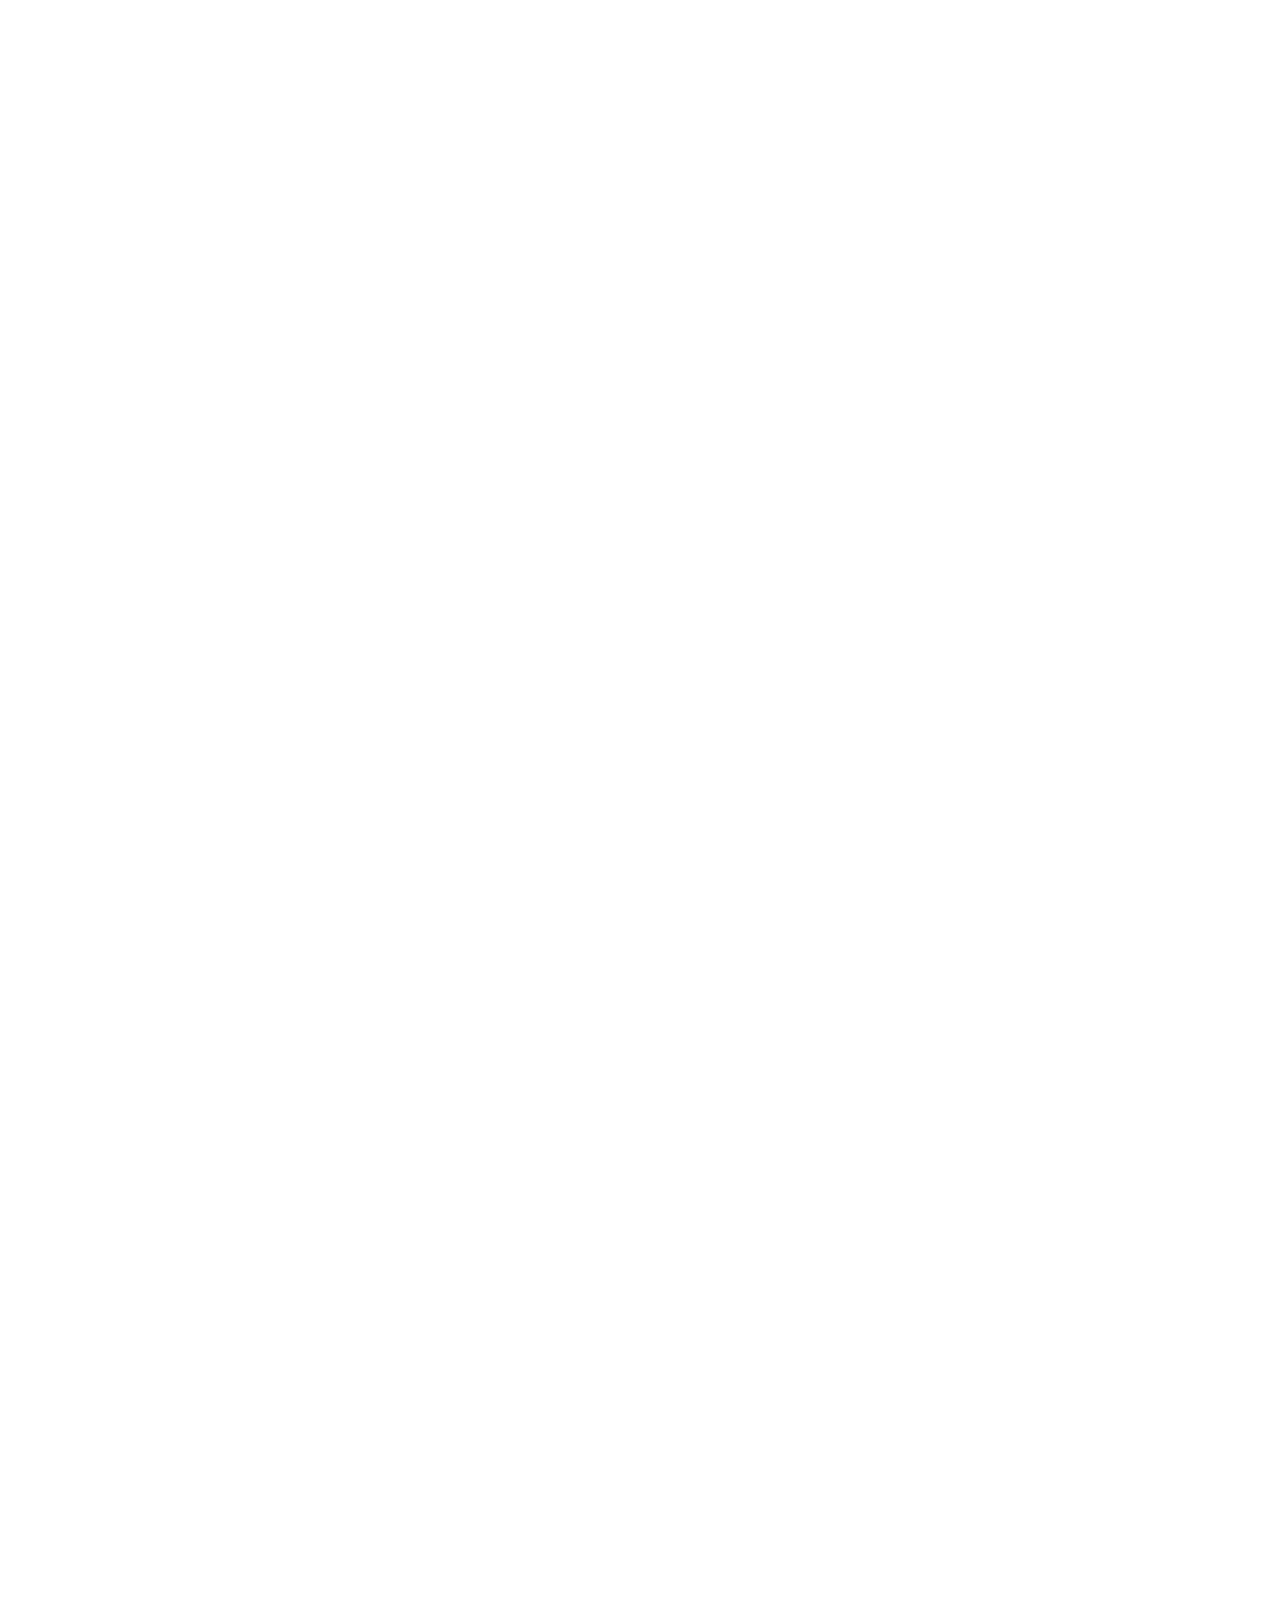
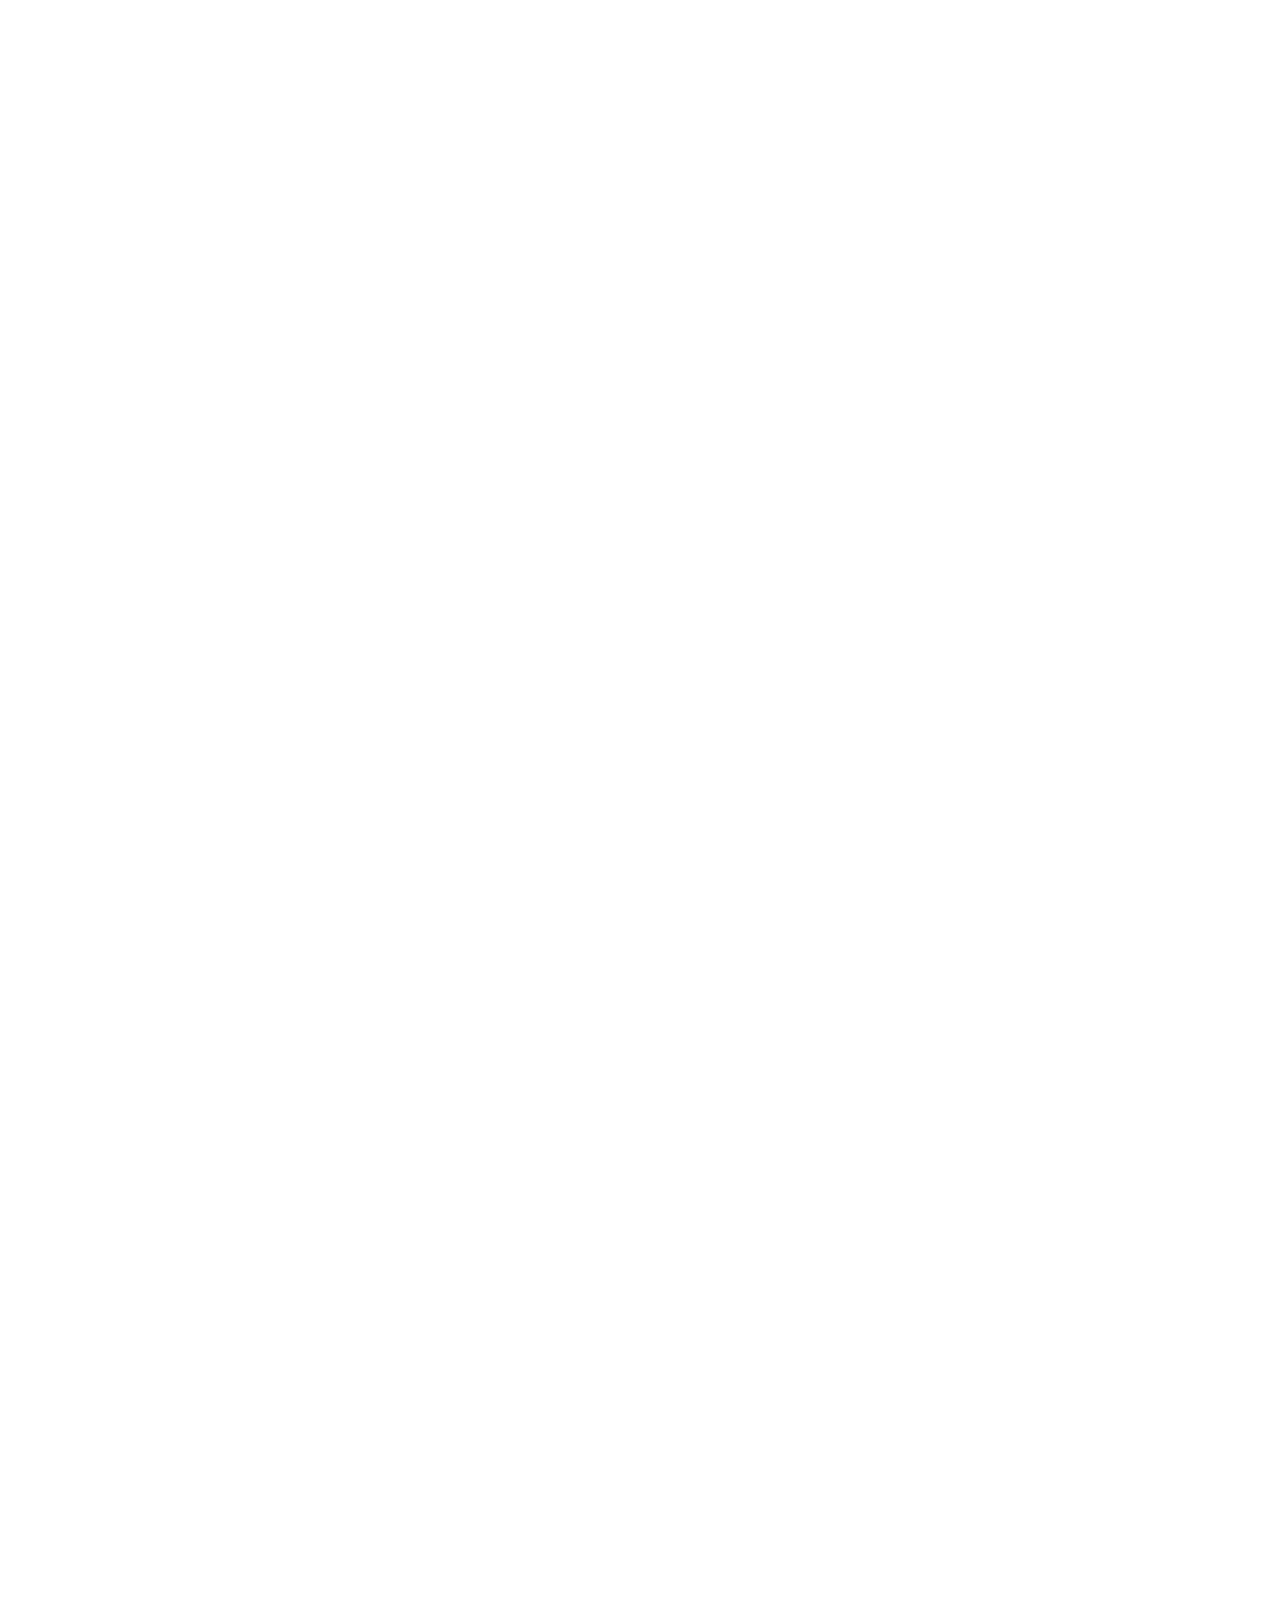
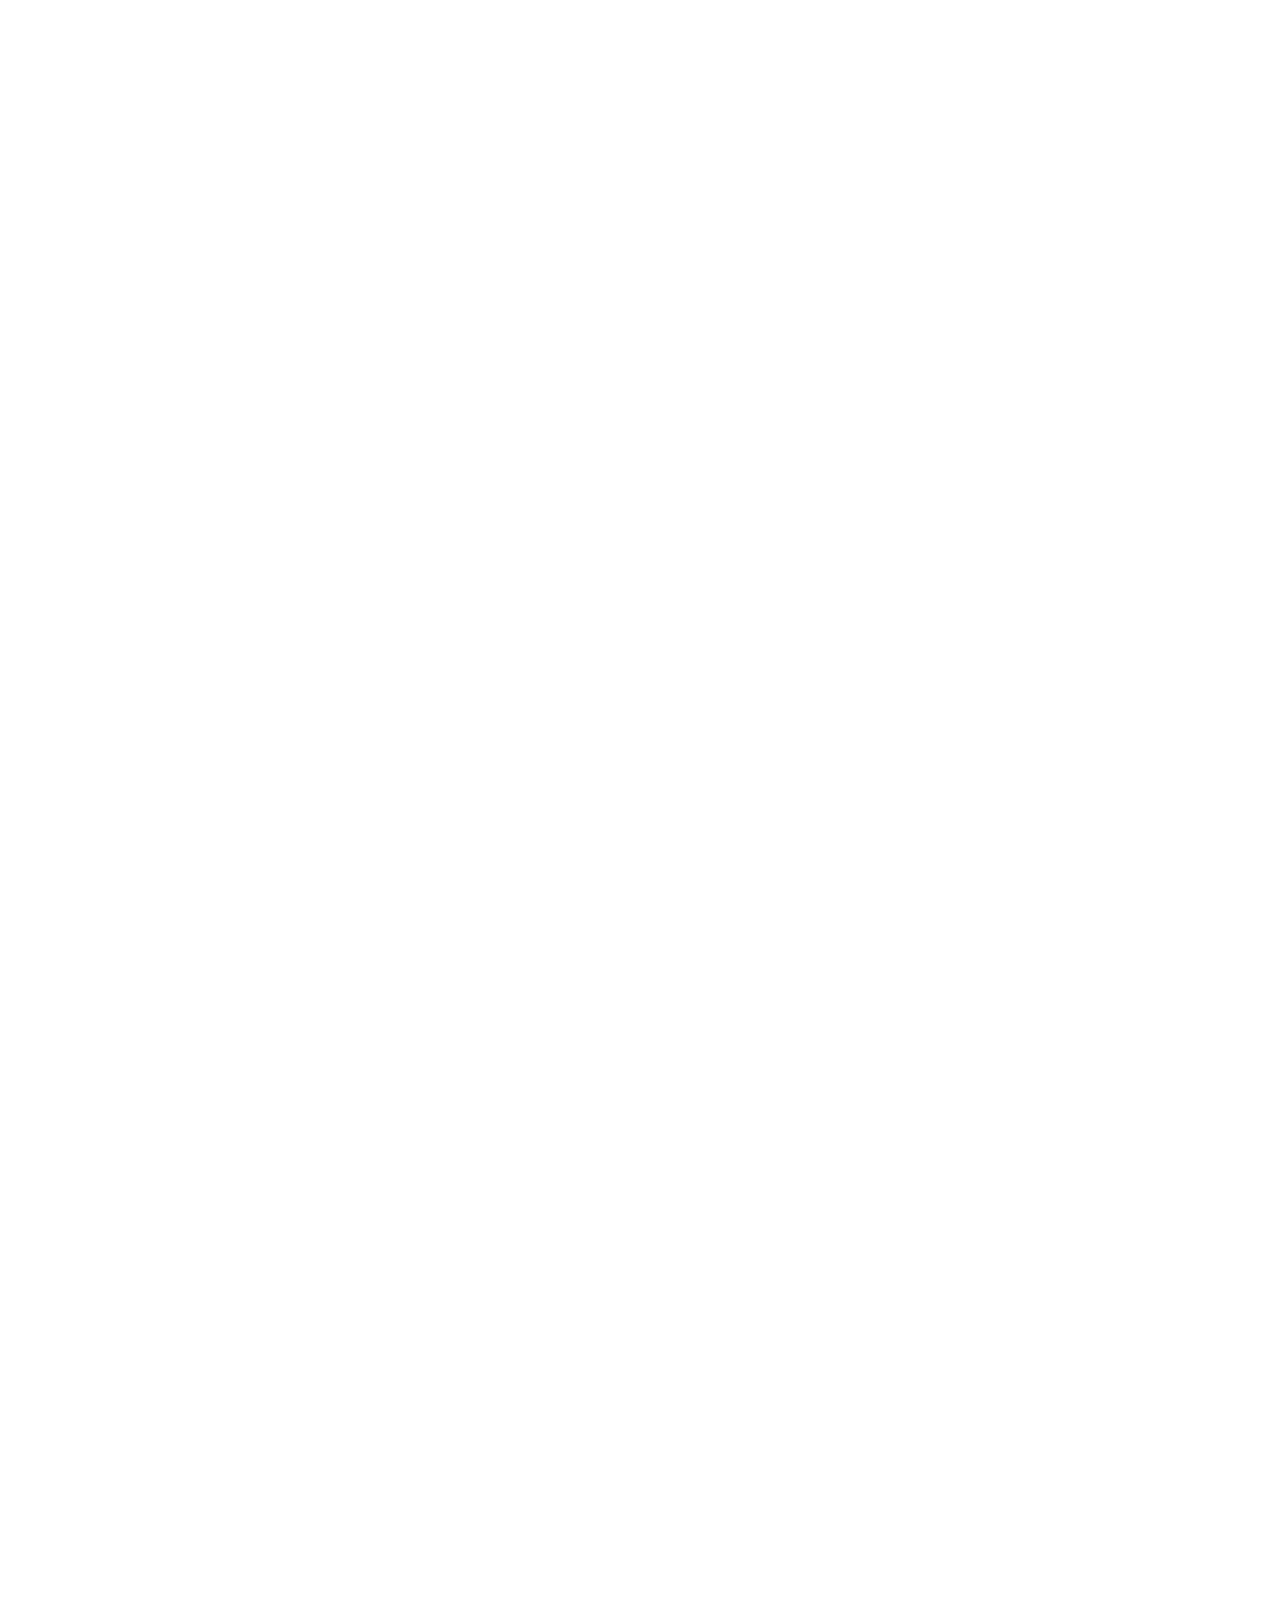
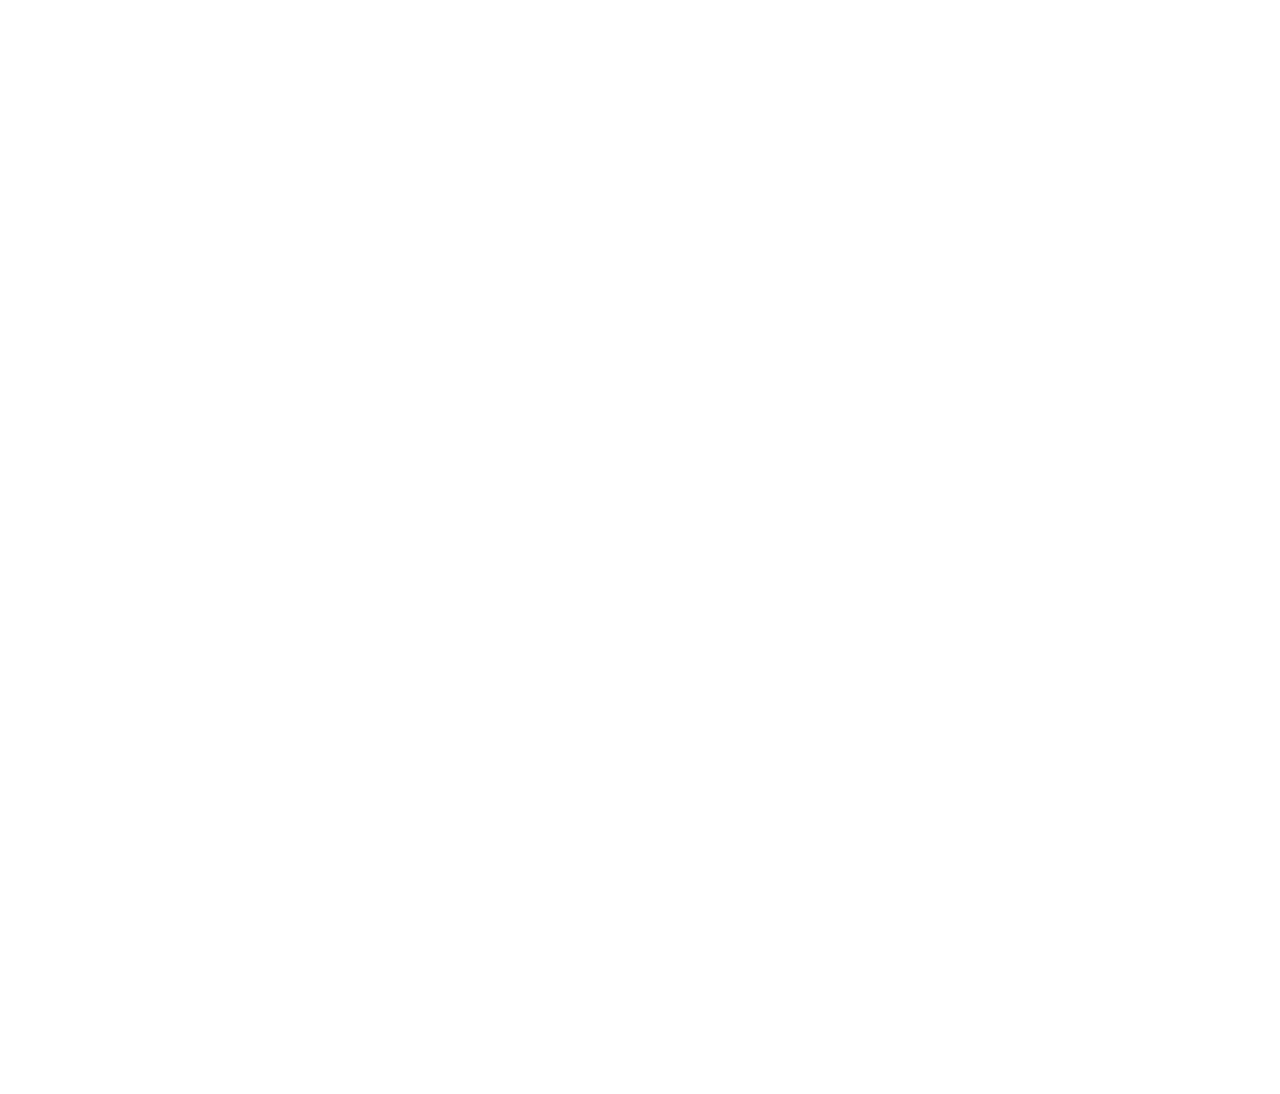
==== commit 03fee7dc: "Add files via upload" ====
--- a/index.html
+++ b/index.html
@@ -22,13 +22,32 @@
     <link rel="stylesheet" href="assets/css/templatemo-digimedia-v3.css">
     <link rel="stylesheet" href="assets/css/animated.css">
     <link rel="stylesheet" href="assets/css/owl.css">
-<!--
-
-TemplateMo 568 DigiMedia
-
-https://templatemo.com/tm-568-digimedia
-
--->
+    
+    <style>
+      
+      table {
+          border-collapse: collapse;
+          width: 100%;
+          margin-top: 20px;
+      }
+      th, td {
+          padding: 8px;
+          text-align: left;
+          border-bottom: 1px solid #ddd;
+      }
+      tr:hover {
+          background-color: #f5f5f5;
+      }
+      .operational-hours {
+          display: inline-block;
+          cursor: pointer;
+          transition: color 0.3s;
+      }
+      .operational-hours:hover {
+          color: darkblue;
+      }
+    </style>
+
   </head>
 
 <body>
@@ -77,7 +96,7 @@
           <nav class="main-nav">
             <!-- ***** Logo Start ***** -->
             <a href="index.html" class="logo">
-              <img src="assets/images/logo.png" alt="">
+              <img src="assets/images/logo1v2.png" alt="">
             </a>
             <!-- ***** Logo End ***** -->
             <!-- ***** Menu Start ***** -->
@@ -112,36 +131,36 @@
                   <div class="col-lg-12">
                     <h6>Welcome to ...</h6>
                     <h2>Elgin Mills Medical Clinic Dr. Li Office</h2>
-                    <p>Hours of Operation</p>
-                    <table style="border-collapse: collapse; width: 100%; margin-top: 20px;">
-                      <tr>
-                          <td><span style="display: inline-block; cursor: pointer; transition: color 0.3s;" class="operational-hours">Monday</span></td>
-                          <td><span style="display: inline-block; cursor: pointer; transition: color 0.3s;" class="operational-hours">4:30 PM — 9:00 PM</span></td>
-                      </tr>
-                      <tr>
-                          <td><span style="display: inline-block; cursor: pointer; transition: color 0.3s;" class="operational-hours">Tuesday</span></td>
-                          <td><span style="display: inline-block; cursor: pointer; transition: color 0.3s;" class="operational-hours">12:00 PM — 5:00 PM</span></td>
-                      </tr>
-                      <tr>
-                          <td><span style="display: inline-block; cursor: pointer; transition: color 0.3s;" class="operational-hours">Wednesday</span></td>
-                          <td><span style="display: inline-block; cursor: pointer; transition: color 0.3s;" class="operational-hours">10:00 AM — 5:00 PM</span></td>
-                      </tr>
-                      <tr>
-                          <td><span style="display: inline-block; cursor: pointer; transition: color 0.3s;" class="operational-hours">Thursday</span></td>
-                          <td><span style="display: inline-block; cursor: pointer; transition: color 0.3s;" class="operational-hours">12:00 PM — 5:00 PM</span></td>
-                      </tr>
-                      <tr>
-                          <td><span style="display: inline-block; cursor: pointer; transition: color 0.3s;" class="operational-hours">Friday</span></td>
-                          <td><span style="display: inline-block; cursor: pointer; transition: color 0.3s;" class="operational-hours">12:00 PM — 6:00 PM</span></td>
-                      </tr>
-                      <tr>
-                          <td><span style="display: inline-block; cursor: pointer; transition: color 0.3s;" class="operational-hours">Saturday</span></td>
-                          <td><span style="display: inline-block; cursor: pointer; transition: color 0.3s;" class="operational-hours">9:00 AM — 1:00 PM</span></td>
-                      </tr>
-                      <tr>
-                          <td><span style="display: inline-block;" class="operational-hours">Sunday</span></td>
-                          <td>Closed</td>
-                      </tr>
+                    <h3>Hours of Operation</h3>
+                      <table>
+                        <tr>
+                            <td><span class="operational-hours">Monday</span></td>
+                            <td><span class="operational-hours">4:30 PM — 9:00 PM</span></td>
+                        </tr>
+                        <tr>
+                            <td><span class="operational-hours">Tuesday</span></td>
+                            <td><span class="operational-hours">12:00 PM — 5:00 PM</span></td>
+                        </tr>
+                        <tr>
+                            <td><span class="operational-hours">Wednesday</span></td>
+                            <td><span class="operational-hours">10:00 AM — 5:00 PM</span></td>
+                        </tr>
+                        <tr>
+                            <td><span class="operational-hours">Thursday</span></td>
+                            <td><span class="operational-hours">12:00 PM — 5:00 PM</span></td>
+                        </tr>
+                        <tr>
+                            <td><span class="operational-hours">Friday</span></td>
+                            <td><span class="operational-hours">12:00 PM — 6:00 PM</span></td>
+                        </tr>
+                        <tr>
+                            <td><span class="operational-hours">Saturday</span></td>
+                            <td><span class="operational-hours">09:00 AM — 01:00 PM</span></td>
+                        </tr>
+                        <tr>
+                            <td><span class="operational-hours">Sunday</span></td>
+                            <td>Closed</td>
+                        </tr>
                     </table>
                   </div>
                   <!--
@@ -227,20 +246,27 @@
                           <h4>Location</h4>
                         </div>
                       </div>
-                      <h3>hi</h3>
+                      <h5>
+                        &nbsp;&nbsp;&nbsp;&nbsp;10909 Yonge Street, Unit 57 <br>
+                        Richmond Hill, L4C 3E3
+                      </h5>
                     </div>
-                    <div class="col-lg-4">
-                      <div class="info-post">
+                    <div class="d-flex align-items-center">
+                      <div class="info-post col-lg-4">
                         <div class="icon">
                           <img src="assets/images/phone-icon.png" alt="">
                           <br>
                           <h4>Phone</h4>
-                          
                         </div>
                       </div>
+                      <h5>
+                        &nbsp;&nbsp;&nbsp;&nbsp;Telephone: 905-237-3887 <br>
+                        Fax: 905-237-9369
+                      </h5>
                     </div>
-                    <div class="col-lg-4">
-                      <div class="info-post">
+                    <!--
+                    <div class="d-flex align-items-center">
+                      <div class="info-post col-lg-4">
                         <div class="icon">
                           <img src="assets/images/email-icon.png" alt="">
                           <br>
@@ -249,7 +275,7 @@
                         </div>
                       </div>
                     </div>
-                    
+                  -->
                   </div>
                 </div>
               </div>
@@ -1702,4 +1728,4 @@
   <script src="assets/js/custom.js"></script>
 
 </body>
-</html>
+</html>--- a/assets/css/templatemo-digimedia-v3.css
+++ b/assets/css/templatemo-digimedia-v3.css
@@ -1213,7 +1213,7 @@
 */
 
 .services {
-  padding-top: 130px;
+  padding-top: 400px;
   position: relative;
 }
 
